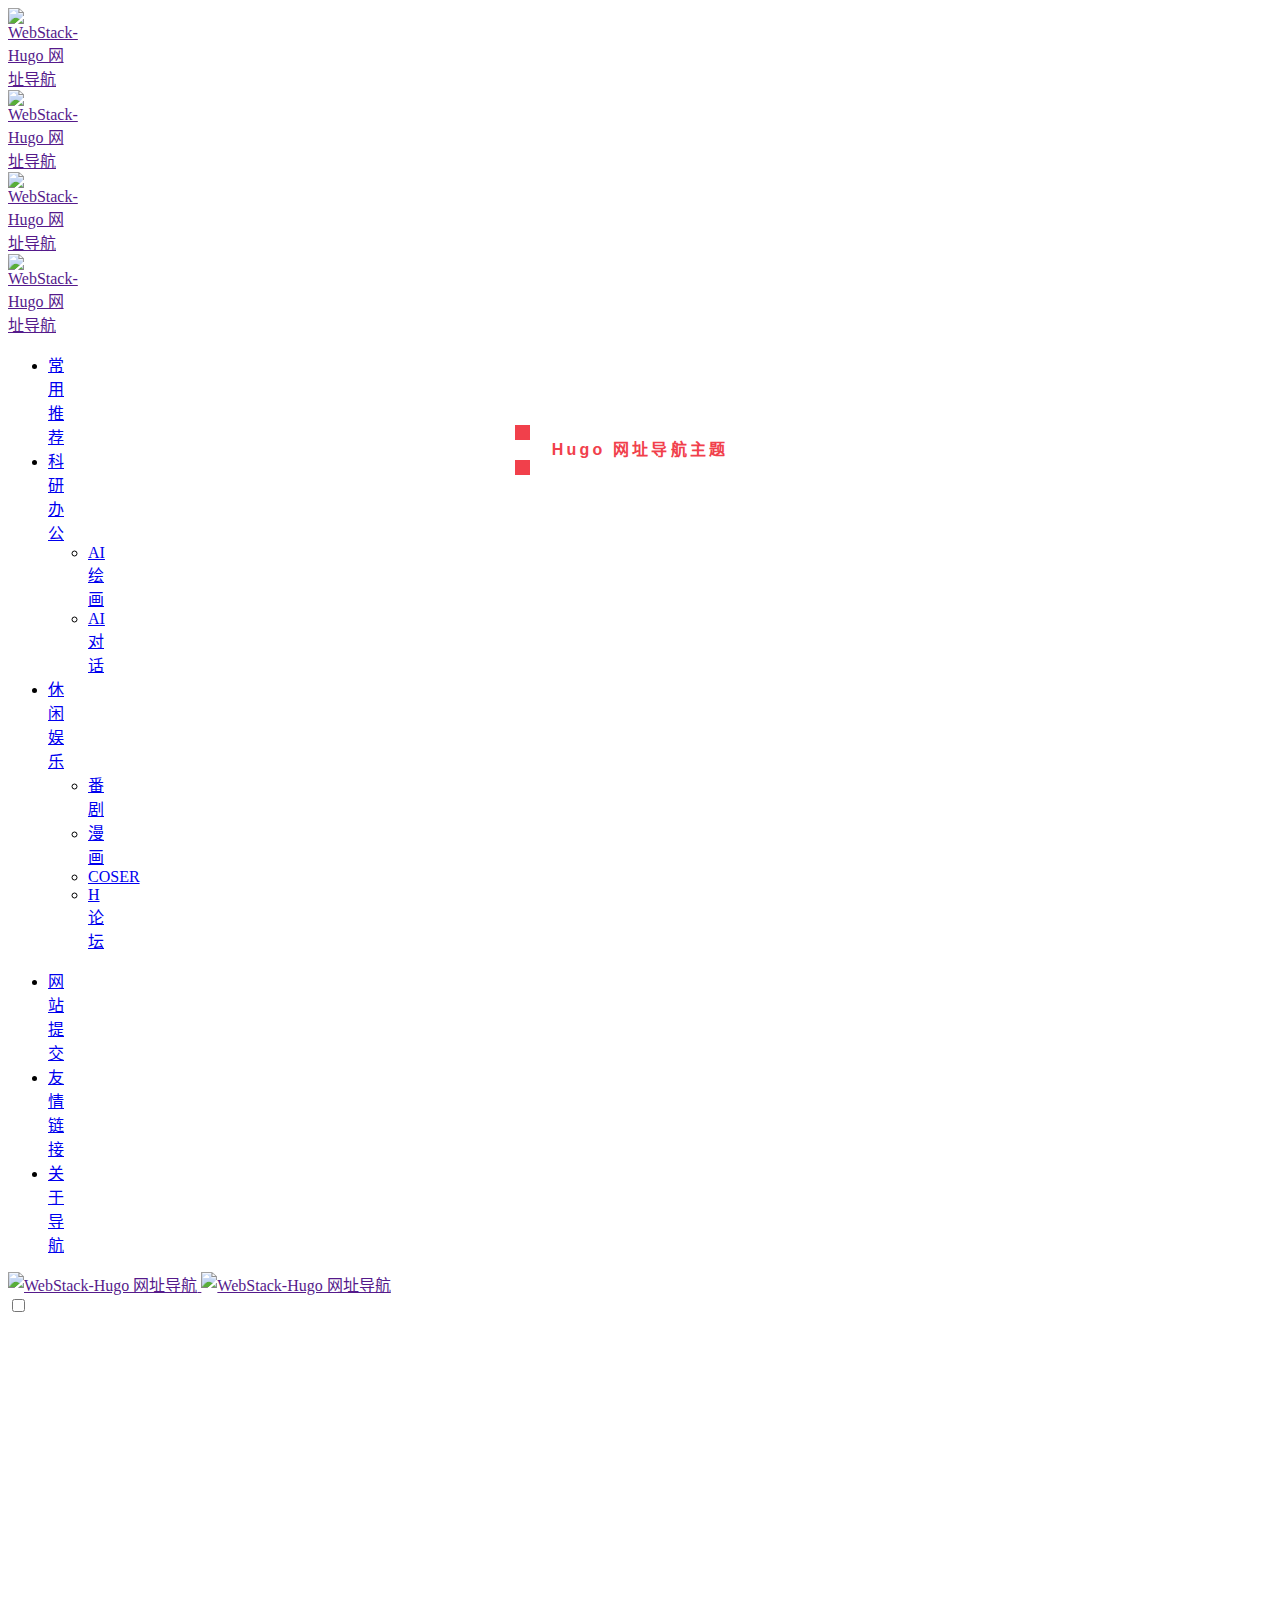
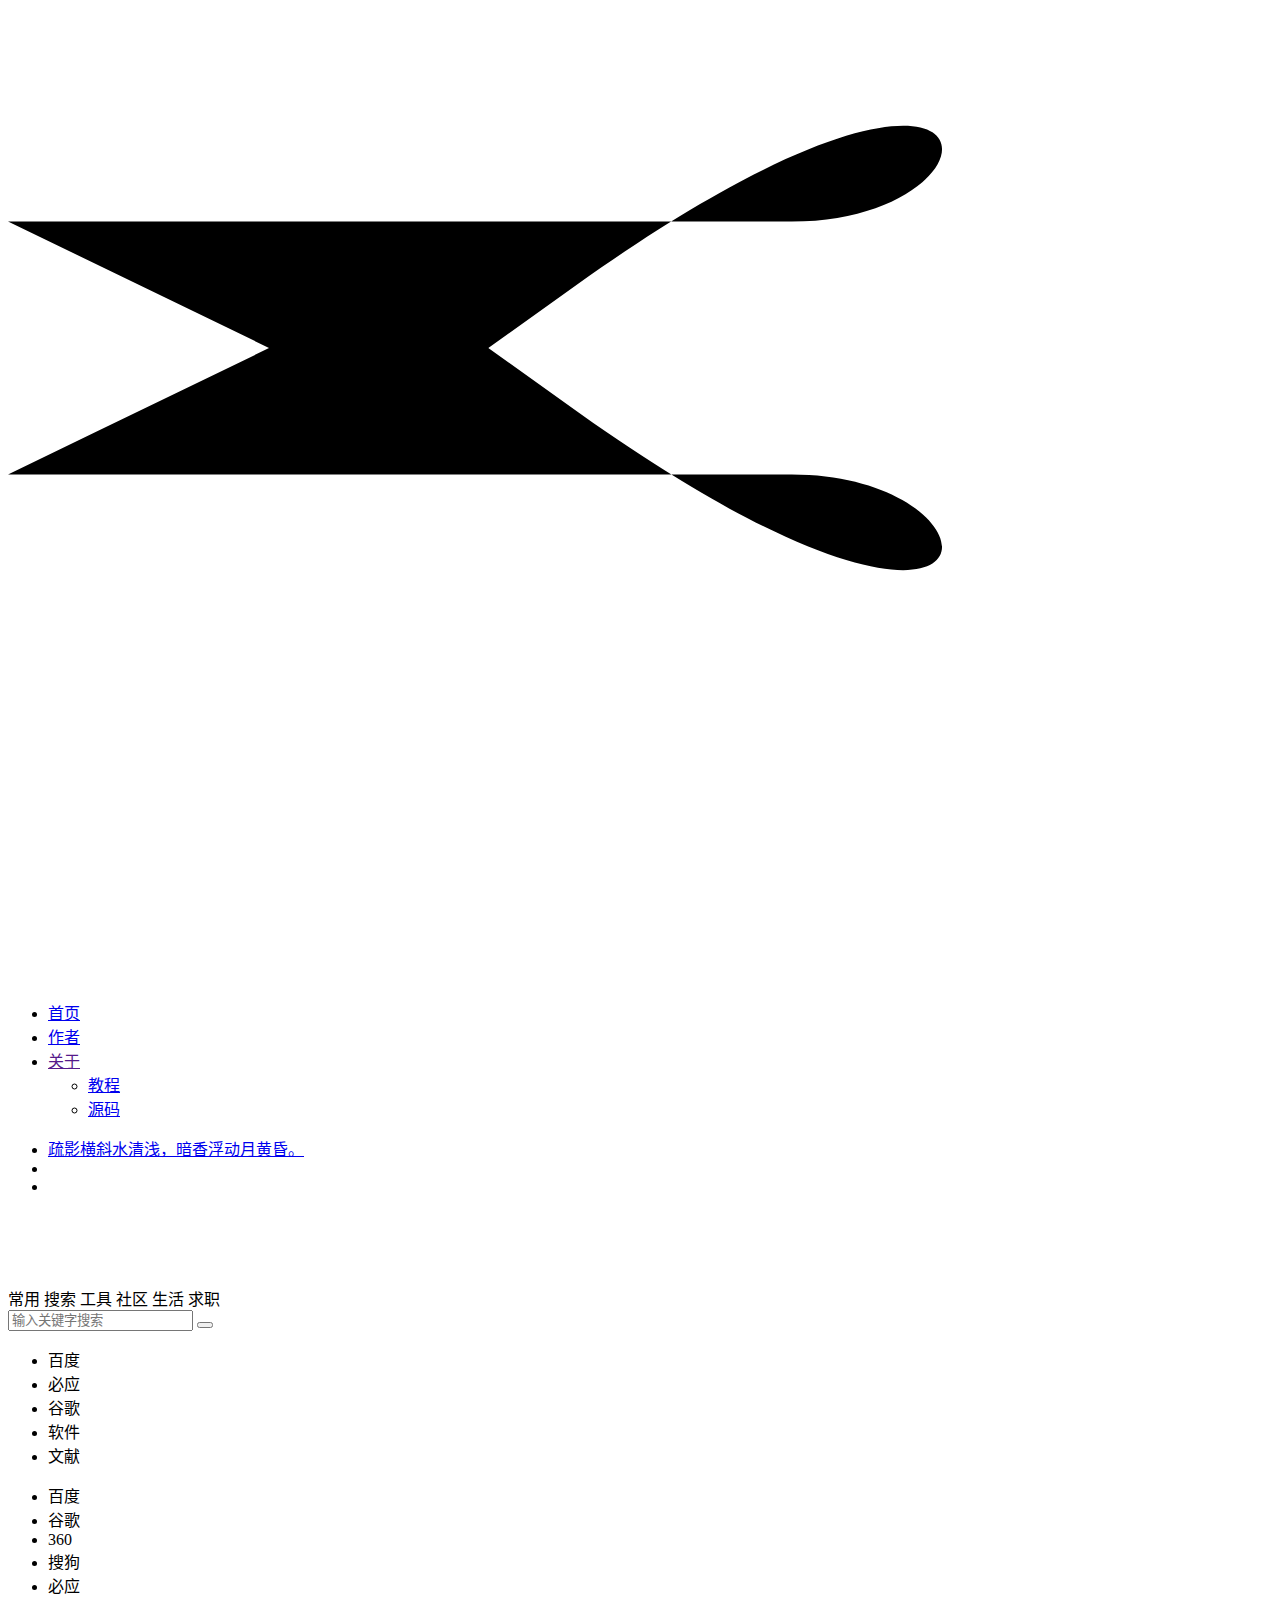
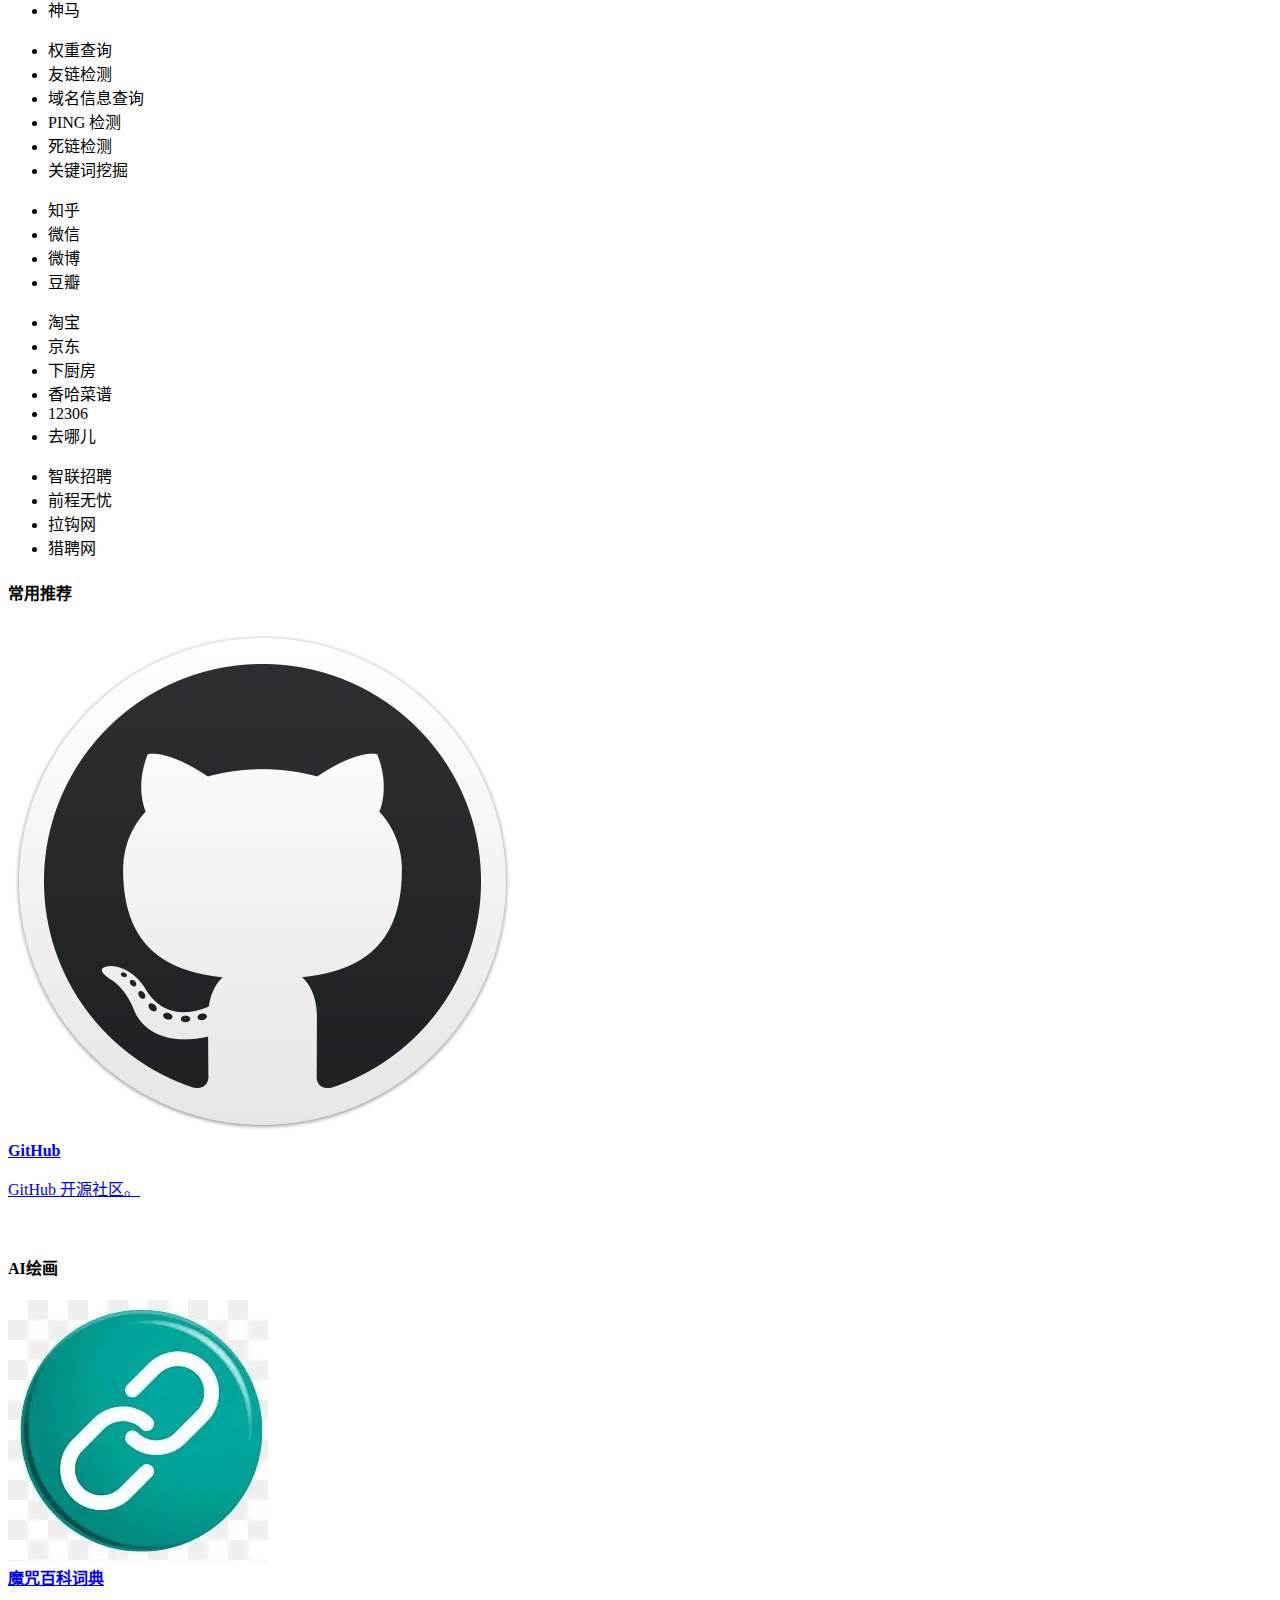
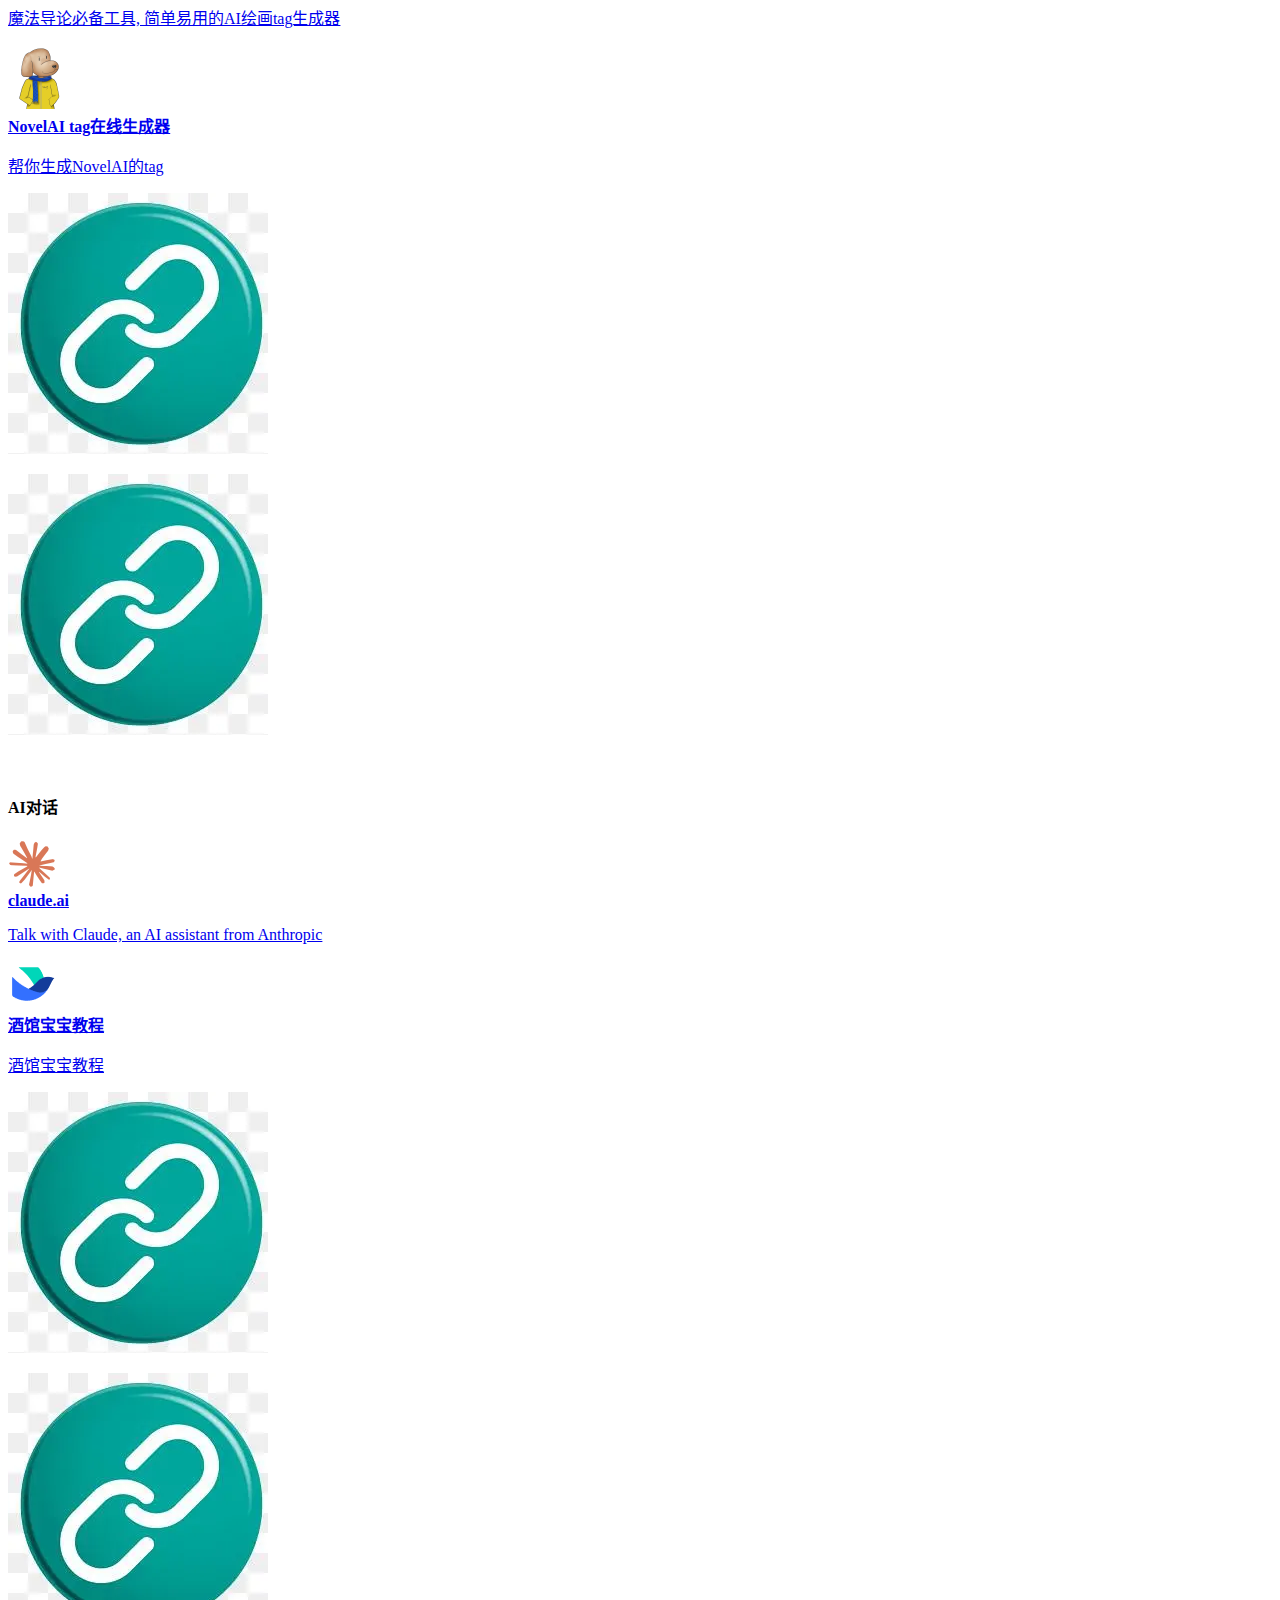
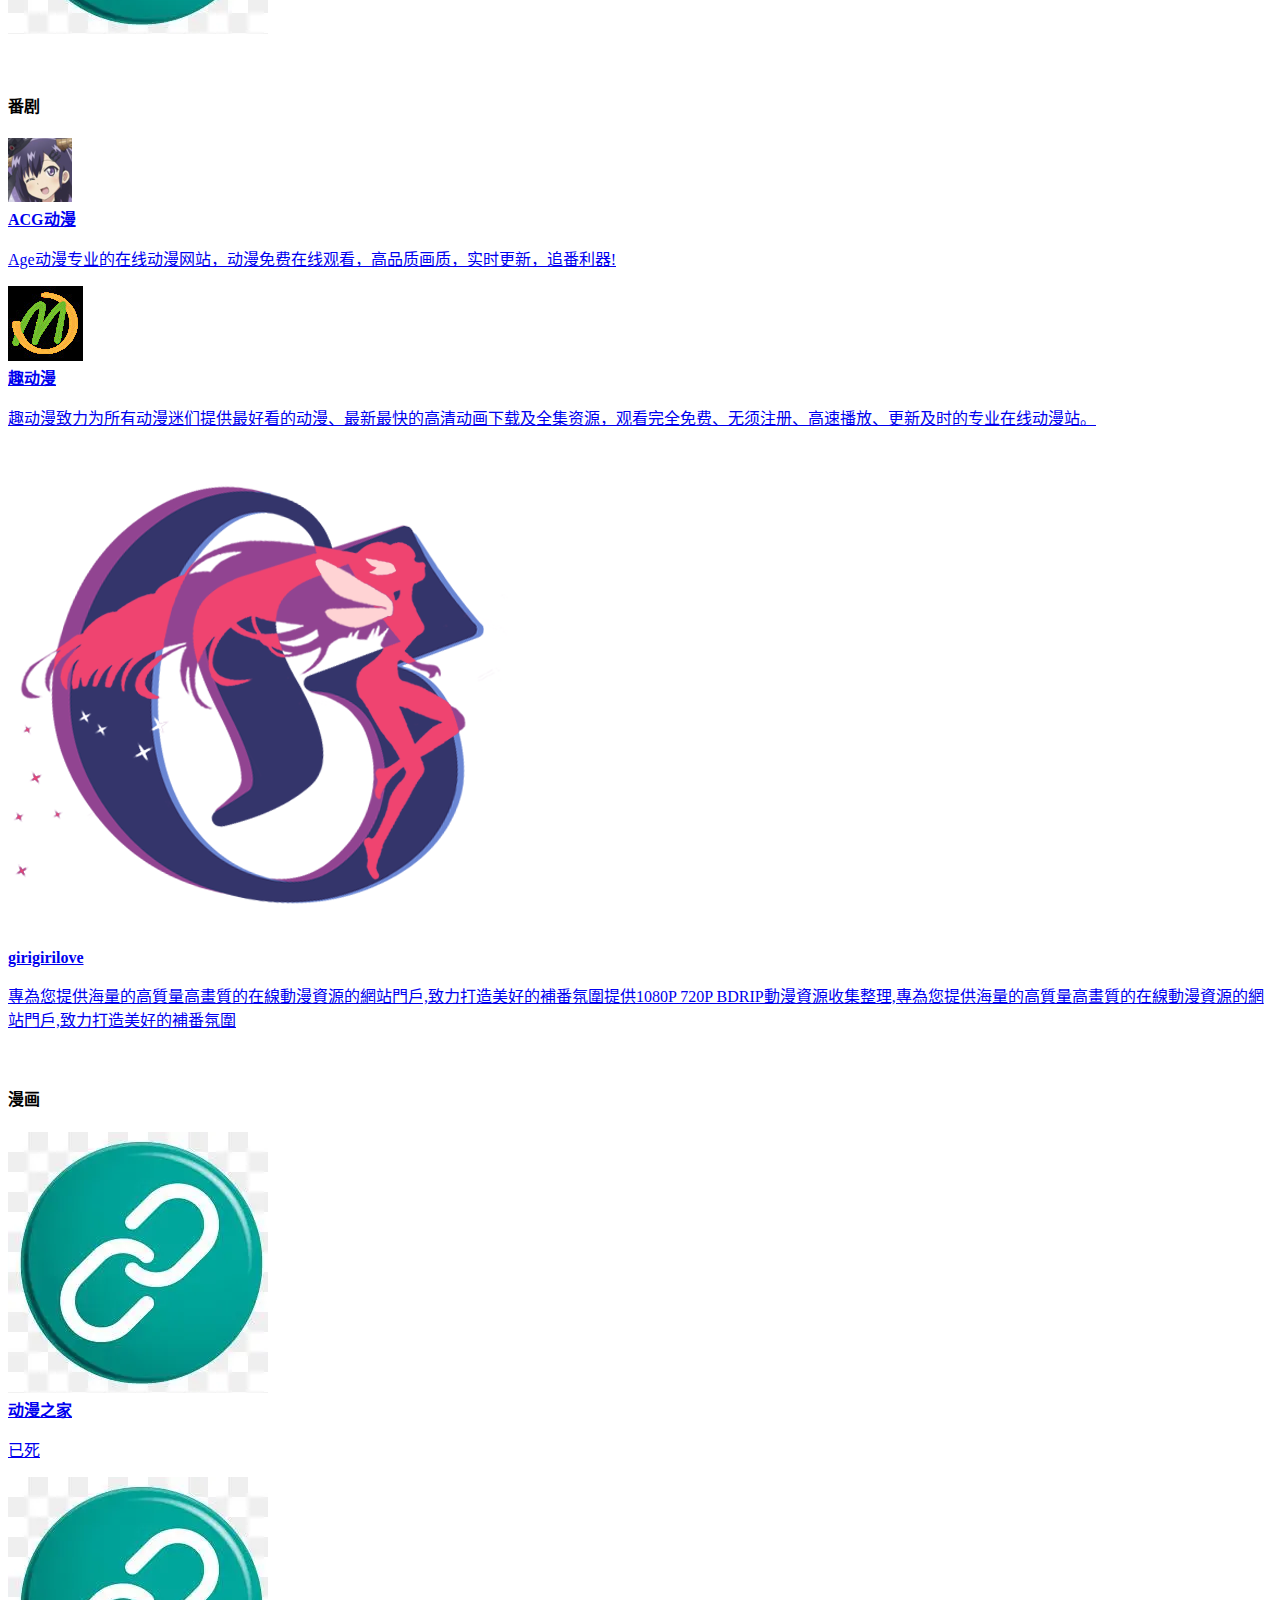
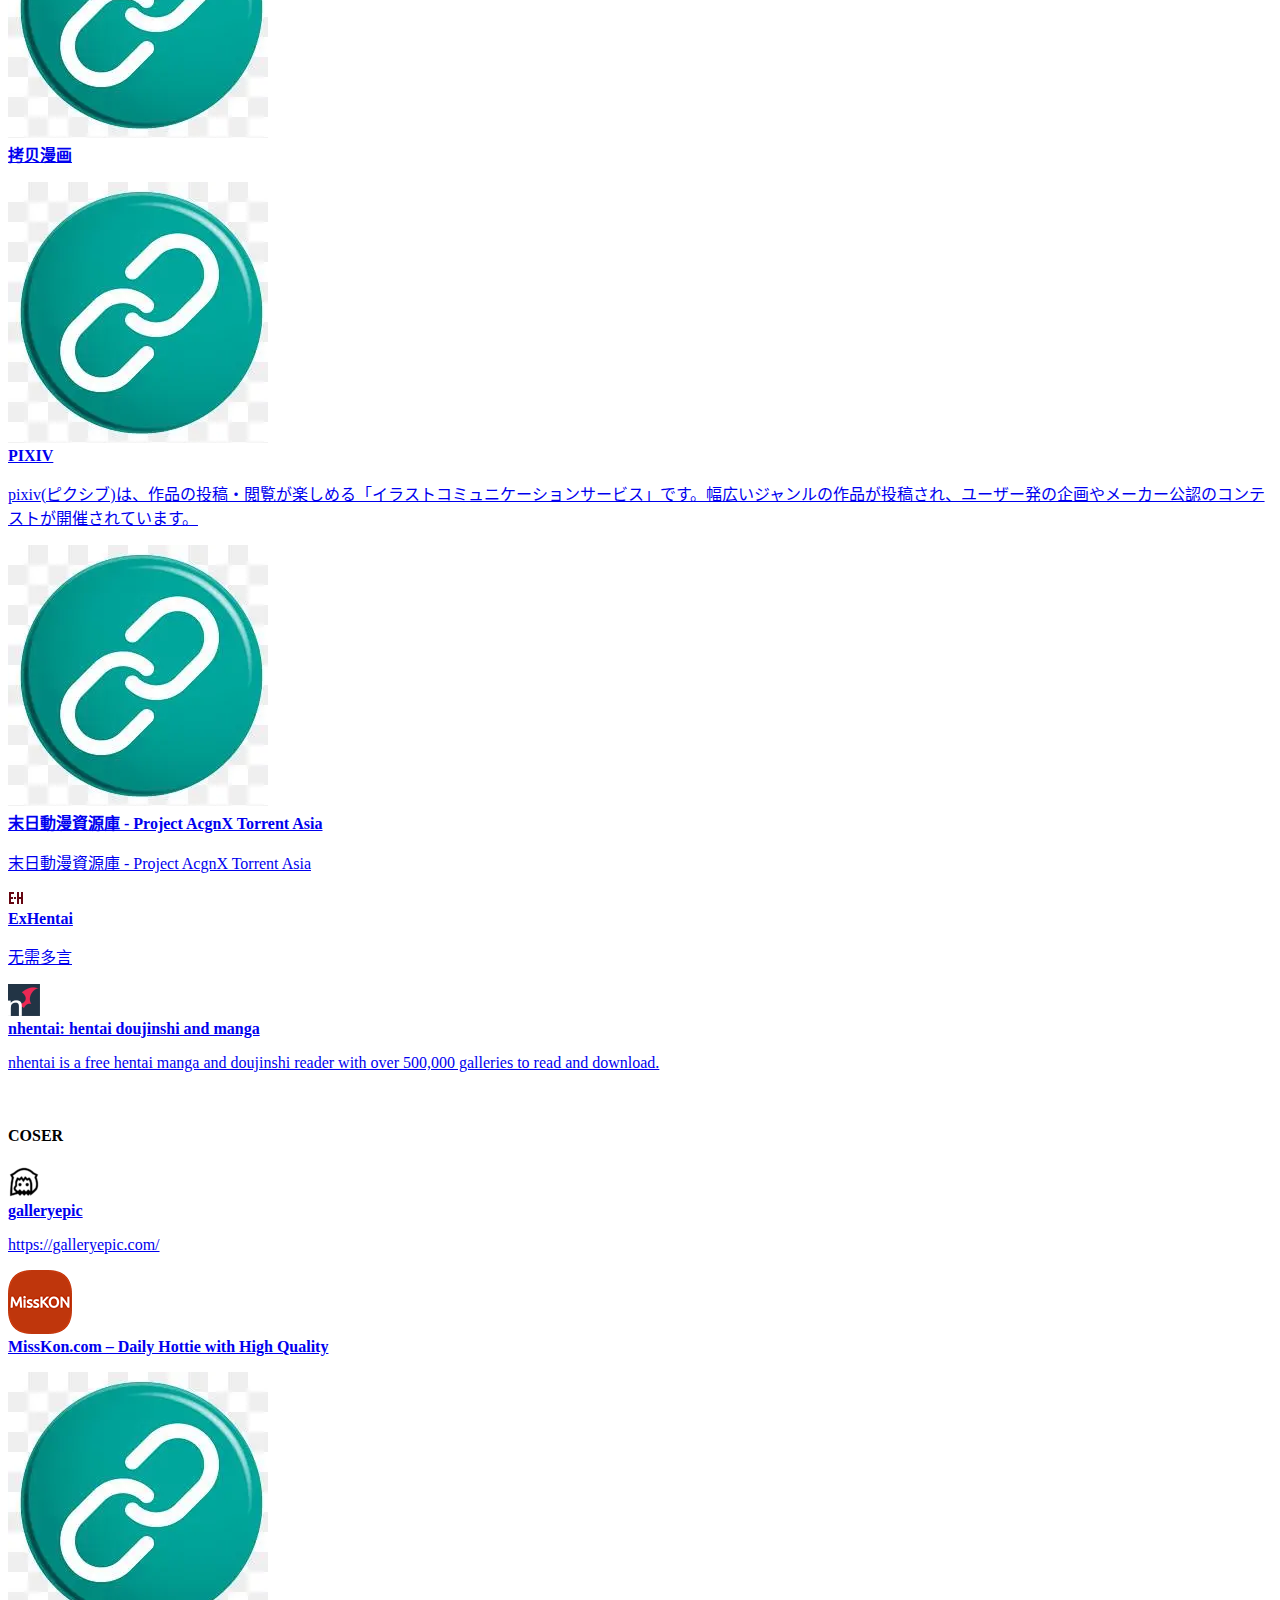
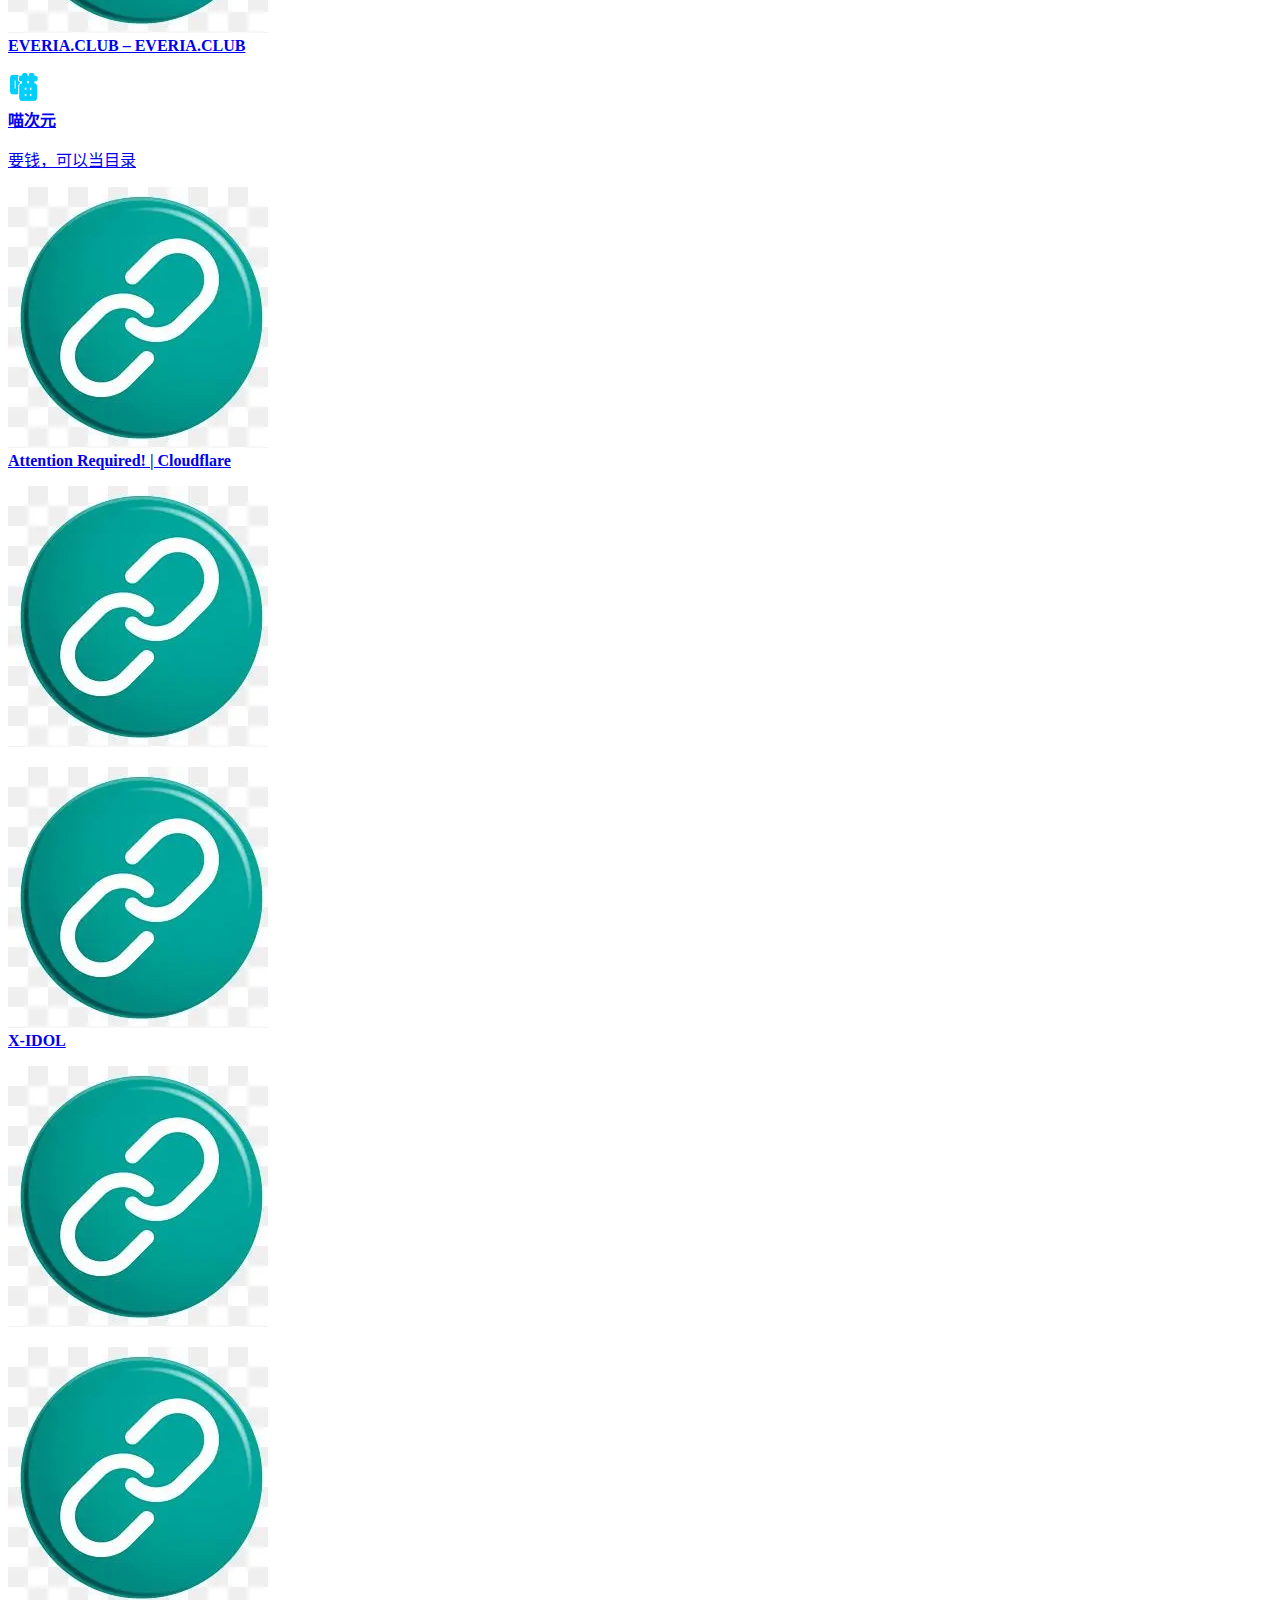
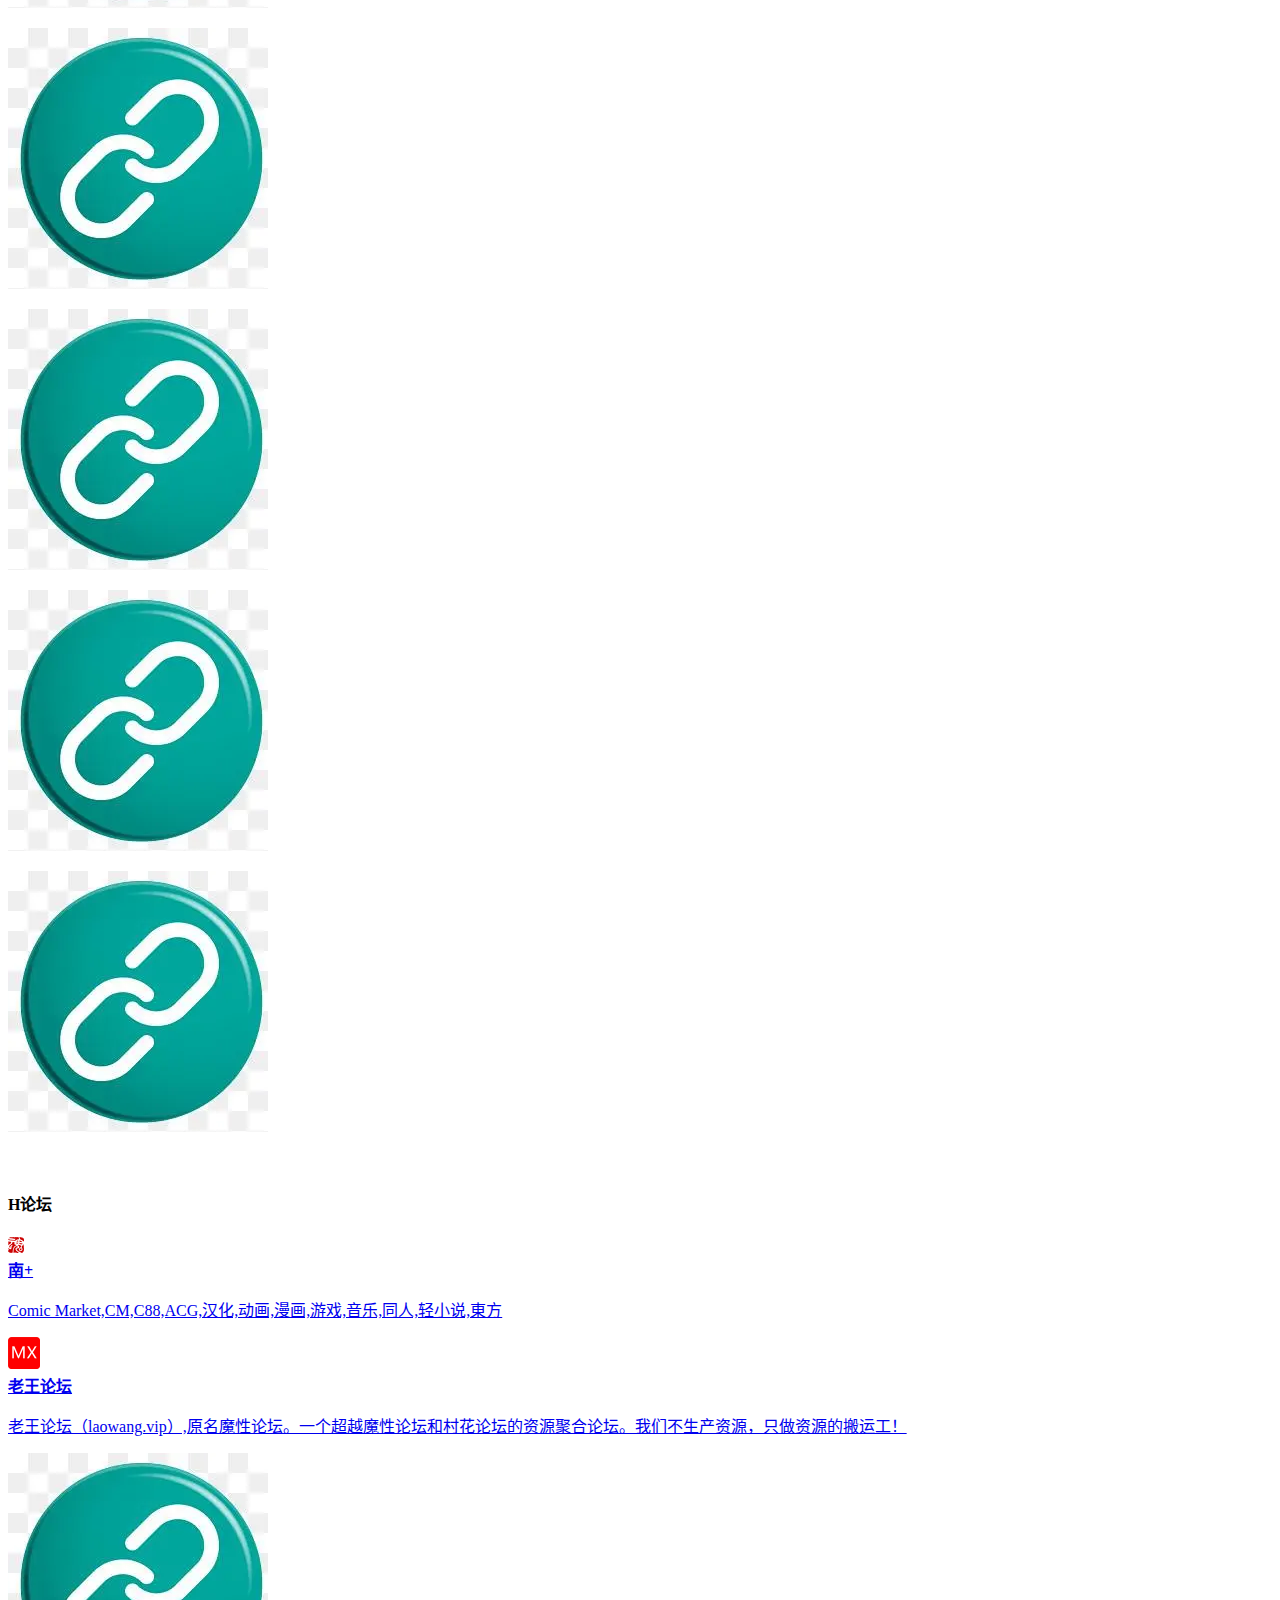
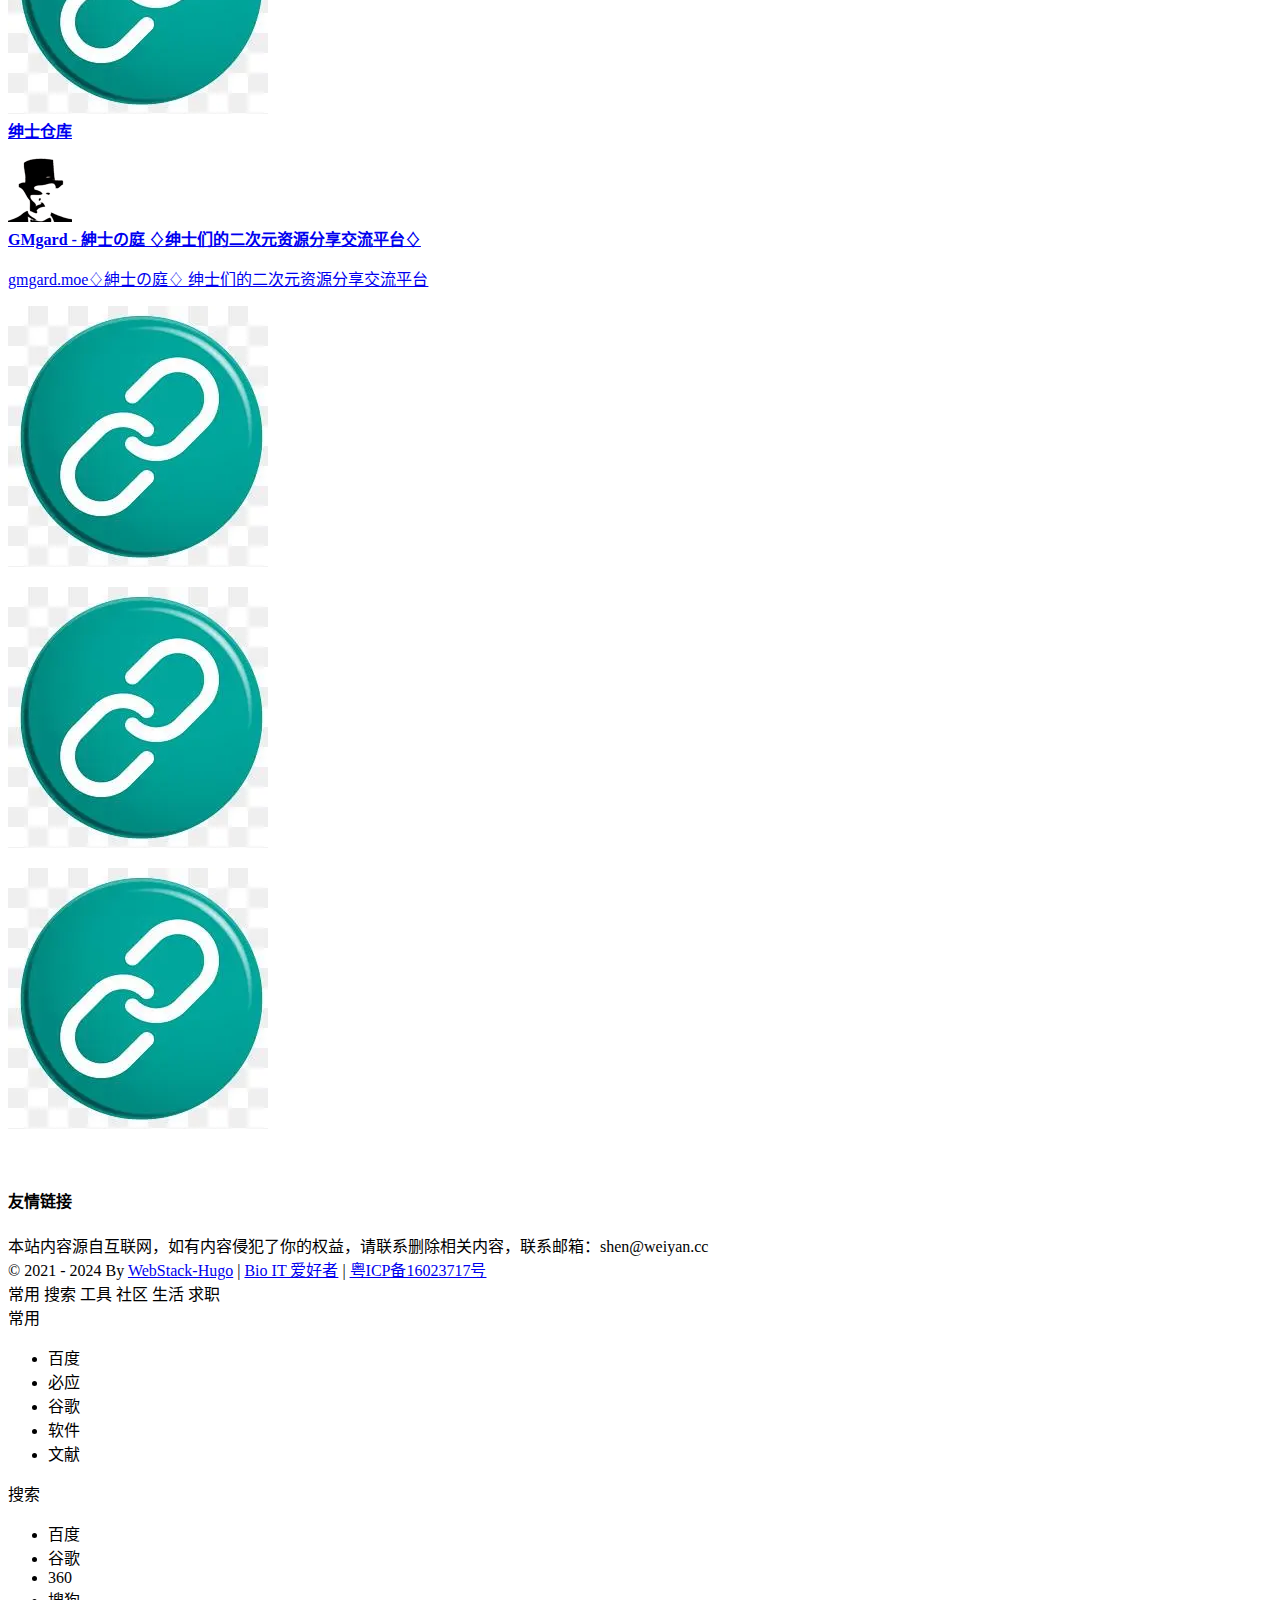
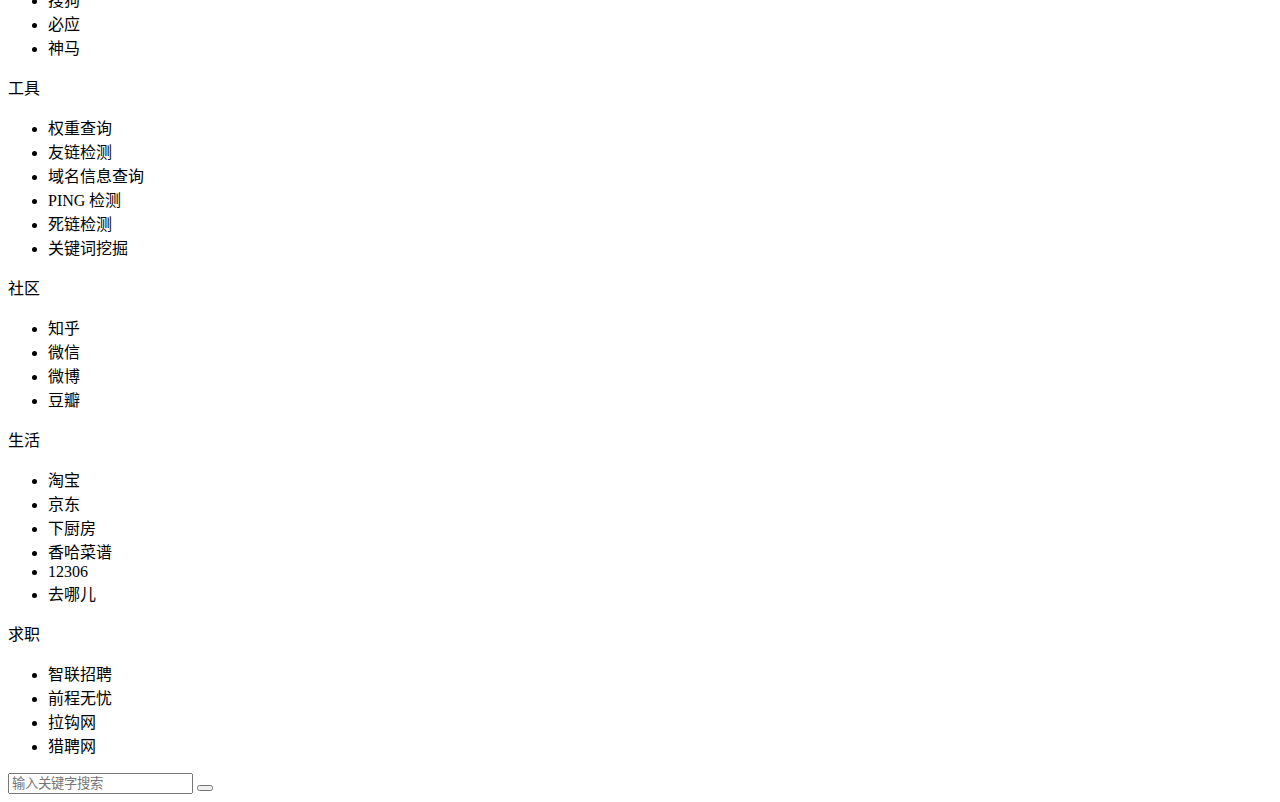
==== index.html @ 25b74075 "first" ====
<!DOCTYPE html>
<html lang="zh-CN">

<head>
	<meta name="generator" content="Hugo 0.89.4" />
    <meta charset="UTF-8" />
    <meta http-equiv="X-UA-Compatible" content="IE=edge, chrome=1" />
    <meta name="viewport"
        content="width=device-width, initial-scale=1.0, minimum-scale=1.0, maximum-scale=1.0, user-scalable=no" />
    <meta name="theme-color" content="#f9f9f9" />
    <title>WebStack-Hugo 网址导航</title>
    <link rel="shortcut icon" href="https://bioit.top/assets/images/bi-favicon.png" />
    <meta name="keywords" content="WebStack-Hugo 网址导航" />
    
    <meta name="baidu-site-verification" content="codeva-cCAOSG8MBO" />
    
    <link rel="stylesheet" id="block-library-css"
        href="https://bioit.top/assets/css/block-library.min-5.6.2.css" type="text/css" media="all" />
    <link rel="stylesheet" id="iconfont-css" href="https://bioit.top/assets/css/iconfont-3.03029.1.css"
        type="text/css" media="all" />
    <link rel="stylesheet" id="bootstrap-css" href="https://bioit.top/assets/css/bootstrap.min-4.3.1.css"
        type="text/css" media="all" />
    <link rel="stylesheet" id="fancybox-css" href="https://bioit.top/assets/css/fancybox.min-3.5.7.css"
        type="text/css" media="all" />
    <link rel="stylesheet" id="iowen-css" href="https://bioit.top/assets/css/style-3.03029.1.css"
        type="text/css" media="all" />
    <link rel="stylesheet" id="custom-css" href="https://bioit.top/assets/css/custom-style.css"
        type="text/css" media="all" />
    <link rel="stylesheet" id="fortawesome-css" href="https://bioit.top/assets/fontawesome-5.15.4/css/all.min.css" type="text/css" />
    <script type="text/javascript" src="https://bioit.top/assets/js/jquery.min-3.2.1.js" id="jquery-js"></script>
    <script type="text/javascript" src="https://bioit.top/assets/js/content-search.js"  id="content-search-js"></script>
    
    <script>
        
        var _hmt = _hmt || [];
            (function () {
                var hm = document.createElement("script");
                hm.src = "https://hm.baidu.com/hm.js?efccc04cb44fc49faddac5876180b369";
                var s = document.getElementsByTagName("script")[0];
                s.parentNode.insertBefore(hm, s);
            })();
        
    </script>
    
    
     
    
    
    
    
</head>



<body class="io-grey-mode">

    
    <div id="loading">
        <style>
            .loader {
                width: 250px;
                height: 50px;
                line-height: 50px;
                text-align: center;
                position: absolute;
                top: 50%;
                left: 50%;
                transform: translate(-50%, -50%);
                font-family: helvetica, arial, sans-serif;
                font-weight: 900;
                color: #f1404b;
                letter-spacing: 0.2em
            }

            .loader::before,
            .loader::after {
                content: "";
                display: block;
                width: 15px;
                height: 15px;
                background: #f1404b;
                position: absolute;
                animation: load .7s infinite alternate ease-in-out
            }

            .loader::before {
                top: 0
            }

            .loader::after {
                bottom: 0
            }

            @keyframes load {
                0% {
                    left: 0;
                    height: 30px;
                    width: 15px
                }

                50% {
                    height: 8px;
                    width: 40px
                }

                100% {
                    left: 235px;
                    height: 30px;
                    width: 15px
                }
            }
        </style>
        <div class="loader">Hugo 网址导航主题</div>
    </div>
    
    <div class="page-container">
	
        <div id="sidebar" class="sticky sidebar-nav fade mini-sidebar" style="width: 60px;">
	
            <div class="modal-dialog h-100 sidebar-nav-inner">
                <div class="sidebar-logo border-bottom border-color">
                    
                    <div class="logo overflow-hidden">
                        <a href="" class="logo-expanded">
                            <img src="https://bioit.top/assets/images/bi-expand-dark.png" height="40" class="logo-light"
                                alt="WebStack-Hugo 网址导航">
                            <img src="https://bioit.top/assets/images/bi-expand-light.png" height="40" class="logo-dark d-none"
                                alt="WebStack-Hugo 网址导航">
                        </a>
                        <a href="" class="logo-collapsed">
                            <img src="https://bioit.top/assets/images/bi.png" height="40" class="logo-light"
                                alt="WebStack-Hugo 网址导航">
                            <img src="https://bioit.top/assets/images/bi.png" height="40" class="logo-dark d-none"
                                alt="WebStack-Hugo 网址导航">
                        </a>
                    </div>
                    
                </div>
                <div class="sidebar-menu flex-fill">
                    <div class="sidebar-scroll">
                        <div class="sidebar-menu-inner">
                            <ul>
                                
                                    
                                    <li class="sidebar-item">
                                        <a href="#366a7288b80ec8882b88467447296837" class="smooth">
                                            <i class="far fa-star fa-lg icon-fw icon-lg mr-2"></i>
                                            <span>常用推荐</span>
                                        </a>
                                    </li>
                                    
                                
                                    
                                    <li class="sidebar-item">
                                        <a href="#ddcd9b9d106dcb0f3f5690c76ec7bece" class="smooth change-href" data-change="#ddcd9b9d106dcb0f3f5690c76ec7bece">    
                                            <i class="fas fa-flask fa-lg icon-fw icon-lg mr-2"></i>
                                            <span>科研办公</span>
                                            <i class="iconfont icon-arrow-r-m sidebar-more text-sm"></i>
                                        </a>
                                        <ul>
                                            
                                            <li><a href="#ddcd9b9d106dcb0f3f5690c76ec7bece" class="smooth"><span>AI绘画</span></a></li>
                                            
                                            <li><a href="#e77319d4dba066fc862df817a401a03a" class="smooth"><span>AI对话</span></a></li>
                                            
                                        </ul>
                                    </li> 
                                    
                                
                                    
                                    <li class="sidebar-item">
                                        <a href="#f0d6ede97f64ce37ef07b6bc20eaeab2" class="smooth change-href" data-change="#f0d6ede97f64ce37ef07b6bc20eaeab2">    
                                            <i class="fas fa-flask fa-lg icon-fw icon-lg mr-2"></i>
                                            <span>休闲娱乐</span>
                                            <i class="iconfont icon-arrow-r-m sidebar-more text-sm"></i>
                                        </a>
                                        <ul>
                                            
                                            <li><a href="#f0d6ede97f64ce37ef07b6bc20eaeab2" class="smooth"><span>番剧</span></a></li>
                                            
                                            <li><a href="#fe148076937daf13b422c30e6d4329ca" class="smooth"><span>漫画</span></a></li>
                                            
                                            <li><a href="#c1e51707d50909e0b16aca672c0b53a2" class="smooth"><span>COSER</span></a></li>
                                            
                                            <li><a href="#949ab4f283b7bfcc8b3dc52b49611189" class="smooth"><span>H论坛</span></a></li>
                                            
                                        </ul>
                                    </li> 
                                    
                                
                            </ul>           
                        </div>
                    </div>
                </div>
                <div class="border-top py-2 border-color">
                    <div class="flex-bottom">
                        <ul>
                            <li id="menu-item-237"
                                class="menu-item menu-item-type-post_type menu-item-object-page menu-item-237 sidebar-item">
                                <a href="https://www.yuque.com/forms/share/1a1fee15-f7a9-4ee6-9dd4-b0ba9fef1871" target="_blank">
                                    <i class="fas fa-file-upload icon-fw icon-lg mr-2"></i>
                                    <span>网站提交</span></a>
                            </li>

			    <li id="menu-item-212"
                                 class="menu-item menu-item-type-custom menu-item-object-custom menu-item-212 sidebar-item">
                                 <a href="#friendlink" class="smooth">
                                     <i class="fab fa-staylinked icon-fw icon-lg mr-2"></i>
                                     <span>友情链接</span>
                                 </a>
                            </li>

                            <li id="menu-item-213"
                                class="menu-item menu-item-type-custom menu-item-object-custom menu-item-213 sidebar-item">
                                <a target="_blank" rel="noopener" href="https://github.com/shenweiyan/Knowledge-Garden/discussions/10">
                                    <i class="fa fa-info-circle icon-fw icon-lg mr-2"></i>
                                    <span>关于导航</span></a>
                            </li>
                        </ul>
                    </div>
                </div>
            </div>
        </div>


<div class="main-content flex-fill grid-bg">
    <div class="big-header-banner">
        <div id="header" class="page-header sticky">
            <div class="navbar navbar-expand-md">
                <div class="container-fluid p-0">

                    <a href="" class="navbar-brand d-md-none" title="WebStack-Hugo 网址导航">
                        <img src="https://bioit.top/assets/images/bi.png" class="logo-light"
                            alt="WebStack-Hugo 网址导航">
                        <img src="https://bioit.top/assets/images/bi.png" class="logo-dark d-none"
                            alt="WebStack-Hugo 网址导航">
                    </a>

                    <div class="collapse navbar-collapse order-2 order-md-1">
                        <div class="header-mini-btn">
                            <label>
                                <input id="mini-button" type="checkbox">
                                <svg viewbox="0 0 100 100" xmlns="http://www.w3.org/2000/svg">
                                    <path class="line--1" d="M0 40h62c18 0 18-20-17 5L31 55"></path>
                                    <path class="line--2" d="M0 50h80"></path>
                                    <path class="line--3" d="M0 60h62c18 0 18 20-17-5L31 45"></path>
                                </svg>
                            </label>

                        </div>

                        <ul class="navbar-nav site-menu" style="margin-right: 16px;">
                        
			<li >
				<a href="./">
                                    <i class="fa fa-home fa-lg mr-2"></i>
                                    <span>首页</span>
                                </a>
				<ul class="sub-menu">
				
				</ul>
			    </li>
			
			<li >
				<a href="https://weiyan.cc/">
                                    <i class="fa fa-book fa-lg mr-2"></i>
                                    <span>作者</span>
                                </a>
				<ul class="sub-menu">
				
				</ul>
			    </li>
			
			<li class="menu-item-has-children">
				<a href="">
                                    <i class="fa fa-cog fa-lg mr-2"></i>
                                    <span>关于</span>
                                </a>
				<ul class="sub-menu">
				
				    <li><a href="https://github.com/shenweiyan/Knowledge-Garden/discussions/10">教程</a></li>
				
				    <li><a href="https://github.com/shenweiyan/WebStack-Hugo">源码</a></li>
				
				</ul>
			    </li>
			
			</ul>

                        
                        <div class="rounded-circle weather">
                            <div id="he-plugin-simple" style="display: contents;"></div>
                            <script>WIDGET = {
                                    CONFIG: {
                                        "modules": "01234",
                                        "background": 5,
                                        "tmpColor": "E4C600",
                                        "tmpSize": 14,
                                        "cityColor": "E4C600",
                                        "citySize": 14,
                                        "aqiColor": "#E4C600",
                                        "aqiSize": 14,
                                        "weatherIconSize": 24,
                                        "alertIconSize": 18,
                                        "padding": "10px 10px 10px 10px",
                                        "shadow": "1",
                                        "language": "auto",
                                        "borderRadius": 5,
                                        "fixed": "false",
                                        "vertical": "middle",
                                        "horizontal": "left",
                                        "key": "085791e805a24491b43b06cf58ab31e7"
                                    }
                                }
                            </script>
                            <script src="https://widget.qweather.net/simple/static/js/he-simple-common.js?v=2.0"></script>
                        </div>
                        
                    </div>

                    <ul class="nav navbar-menu text-xs order-1 order-md-2">
                        
                        
                        <li class="nav-item mr-3 mr-lg-0 d-none d-lg-block">
                            <script>
                                fetch('https://v1.hitokoto.cn')
                                    .then(response => response.json())
                                    .then(data => {
                                    const hitokoto = document.getElementById('hitokoto_text')
                                    hitokoto.href = 'https://hitokoto.cn/?uuid=' + data.uuid
                                    hitokoto.innerText = data.hitokoto
                                    })
                                    .catch(console.error)
                            </script>                           
                            <div id="hitokoto"><a href="#" target="_blank" id="hitokoto_text">疏影横斜水清浅，暗香浮动月黄昏。</a></div>
                        </li>
                        
                        
                        <li class="nav-search ml-3 ml-md-4">
                            <a href="javascript:" data-toggle="modal" data-target="#search-modal"><i
                                    class="iconfont icon-search icon-2x"></i></a>
                        </li>
                        <li class="nav-item d-md-none mobile-menu ml-3 ml-md-4">
                            <a href="javascript:" id="sidebar-switch" data-toggle="modal"
                                data-target="#sidebar"><i class="iconfont icon-classification icon-2x"></i></a>
                        </li>
                    </ul>
                </div>
            </div>
        </div>
        <div class="placeholder" style="height:74px"></div>
    </div>


<div class="header-big  post-top css-color mb-4" id="search-bg" style="">
    <div class="s-search">
        <div id="search" class="s-search mx-auto">
            <div id="search-list-menu" class="hide-type-list">
                <div class="s-type text-center">
                    <div class="s-type-list big">
                        <div class="anchor" style="position: absolute; left: 50%; opacity: 0;"></div>
                        <label for="type-baidu"   data-id="group-a"><span>常用</span></label>
                        <label for="type-baidu1"  data-id="group-b"><span>搜索</span></label>
                        <label for="type-whois"   data-id="group-c"><span>工具</span></label>
                        <label for="type-zhihu"   data-id="group-d"><span>社区</span></label>
                        <label for="type-taobao1" data-id="group-e"><span>生活</span></label>
                        <label for="type-zhaopin" data-id="group-f"><span>求职</span></label>
                    </div>
                </div>
            </div>

            <form action="https://www.baidu.com?s=" method="get" target="_blank" class="super-search-fm">
                <input type="text" id="search-text" class="form-control smart-tips search-key" 
                    zhannei="" placeholder="输入关键字搜索" style="outline:0" autocomplete="off">
                <button class="submit" type="submit"><i class="iconfont icon-search"></i></button>
            </form>

            <div id="search-list" class="hide-type-list">
                <div class="search-group group-a">
                    <ul class="search-type">
		        <li><input hidden="" type="radio" name="type" checked="checked"
                                id="type-baidu"
                                value="https://www.baidu.com/s?wd=" 
                                data-placeholder="百度一下，你就知道">
                            <label for="type-baidu"><span class="text-muted">百度</span></label>
                        </li>
                        <li><input hidden="" type="radio" name="type" 
                                id="type-bing"
                                value="https://cn.bing.com/search?q=" 
                                data-placeholder="微软 Bing 搜索">
			    <label for="type-bing"><span class="text-muted">必应</span></label>
                        </li>
                        <li><input hidden="" type="radio" name="type" 
                                id="type-google"
                                value="https://www.google.com/search?q=" 
                                data-placeholder="谷歌搜索">
			    <label for="type-google"><span class="text-muted">谷歌</span></label>
                        </li>
                        <li><input hidden="" type="radio" name="type" 
                                id="type-anaconda" 
			        value="https://anaconda.org/search?q=" data-placeholder="Anaconda 软件搜索">
			    <label for="type-anaconda"><span class="text-muted">软件</span></label>
                        </li>
                        <li><input hidden="" type="radio" name="type" 
                                id="type-pubmed"
                                value="https://pubmed.ncbi.nlm.nih.gov/?term=" 
                                data-placeholder="PubMed 搜索/文章标题/关键字">
			    <label for="type-pubmed"><span class="text-muted">文献</span></label>
                        </li>
                    </ul>
                </div>
                <div class="search-group group-b">
                    <ul class="search-type">
                        <li><input hidden="" type="radio" name="type" 
                                id="type-baidu1"
                                value="https://www.baidu.com/s?wd=" 
                                data-placeholder="百度一下，你就知道">
                            <label for="type-baidu1"><span class="text-muted">百度</span></label>
                        </li>
                        <li><input hidden="" type="radio" name="type" 
                                id="type-google1"
                                value="https://www.google.com/search?q=" 
                                data-placeholder="谷歌搜索">
                            <label for="type-google1"><span class="text-muted">谷歌</span></label>
                        </li>
                        <li><input hidden="" type="radio" name="type" 
                                id="type-360"
                                value="https://www.so.com/s?q=" 
                                data-placeholder="360 好搜">
                            <label for="type-360"><span class="text-muted">360</span></label>
                        </li>
                        <li><input hidden="" type="radio" name="type" 
                                id="type-sogo"
                                value="https://www.sogou.com/web?query=" 
                                data-placeholder="搜狗搜索"> 
                            <label for="type-sogo"><span class="text-muted">搜狗</span></label>
                        </li>
                        <li><input hidden="" type="radio" name="type" 
                                id="type-bing1"
                                value="https://cn.bing.com/search?q=" 
                                data-placeholder="微软 Bing 搜索">
                            <label for="type-bing1"><span class="text-muted">必应</span></label>
                        </li>
                        <li><input hidden="" type="radio" name="type" 
                                id="type-sm"
                                value="https://yz.m.sm.cn/s?q=" 
                                data-placeholder="UC 移动端搜索">
                            <label for="type-sm"><span class="text-muted">神马</span></label>
                        </li>
                    </ul>
                </div>
                <div class="search-group group-c">
                    <ul class="search-type">
                        <li><input hidden="" type="radio" name="type" 
                                id="type-br"
                                value="https://rank.chinaz.com/all/"
                                data-placeholder="请输入网址(不带 https://)">
                            <label for="type-br"><span class="text-muted">权重查询</span></label>
                        </li>
                        <li><input hidden="" type="radio" name="type" 
                                id="type-links"
                                value="https://link.chinaz.com/" 
                                data-placeholder="请输入网址(不带 https://)">
                            <label for="type-links"><span class="text-muted">友链检测</span></label>
                        </li>
                        <li><input hidden="" type="radio" name="type" 
                                id="type-whois"
                                value="https://who.is/whois/" 
                                data-placeholder="请输入网址(不带 https://)">
                            <label for="type-whois"><span class="text-muted">域名信息查询</span></label>
                        </li>
                        <li><input hidden="" type="radio" name="type" 
                                id="type-ping"
                                value="https://ping.chinaz.com/"
                                data-placeholder="请输入网址(不带 https://)">
                            <label for="type-ping"><span class="text-muted">PING 检测</span></label>
                        </li>
                        <li><input hidden="" type="radio" name="type" 
                                id="type-404"
                                value="https://tool.chinaz.com/Links/?DAddress="
                                data-placeholder="请输入网址(不带https://)">
                             <label for="type-404"><span class="text-muted">死链检测</span></label>
                        </li>
                        <li><input hidden="" type="radio" name="type" 
                                id="type-ciku"
                                value="https://www.ciku5.com/s?wd=" 
                                data-placeholder="请输入关键词">
                            <label for="type-ciku"><span class="text-muted">关键词挖掘</span></label>
                        </li>
                    </ul>
                </div>
                <div class="search-group group-d">
                    <ul class="search-type">
                        <li><input hidden="" type="radio" name="type" 
                                id="type-zhihu" 
                                value="https://www.zhihu.com/search?type=content&q=" 
                                data-placeholder="知乎">
                            <label for="type-zhihu"><span class="text-muted">知乎</span></label>
                        </li>
                        <li><input hidden="" type="radio" name="type" 
                                id="type-wechat" 
                                value ="https://weixin.sogou.com/weixin?type=2&query=" 
                                data-placeholder="微信">
                            <label for="type-wechat"><span class="text-muted">微信</span></label>
                        </li>
                        <li><input hidden="" type="radio" name="type" 
                                 id="type-weibo" 
                                 value="https://s.weibo.com/weibo/" 
                                 data-placeholder="微博">
                            <label for="type-weibo"><span class="text-muted">微博</span></label>
                        </li>
                        <li><input hidden="" type="radio" name="type" 
                                 id="type-douban" 
                                 value="https://www.douban.com/search?q=" 
                                 data-placeholder="豆瓣">
                            <label for="type-douban"><span class="text-muted">豆瓣</span></label>
                        </li>
                    </ul>
                </div>
                <div class="search-group group-e">
                    <ul class="search-type">
                        <li><input hidden="" type="radio" name="type" 
                                id="type-taobao1" 
                                value="https://s.taobao.com/search?q=" 
                                data-placeholder="淘宝">
                            <label for="type-taobao1"><span class="text-muted">淘宝</span></label>
                        </li>
                        <li><input hidden="" type="radio" name="type" 
                                id="type-jd" 
                                value="https://search.jd.com/Search?keyword=" 
                                data-placeholder="京东">
                            <label for="type-jd"><span class="text-muted">京东</span></label> 
                        </li>
                        <li><input hidden="" type="radio" name="type" 
                                id="type-xiachufang" 
                                value="https://www.xiachufang.com/search/?keyword=" 
                                data-placeholder="下厨房">
                            <label for="type-xiachufang"><span class="text-muted">下厨房</span></label>
                        </li>
                        <li><input hidden="" type="radio" name="type" 
                                id="type-xiangha" 
                                value="https://www.xiangha.com/so/?q=caipu&s=" 
                                data-placeholder="香哈菜谱">
                            <label for="type-xiangha"><span class="text-muted">香哈菜谱</span></label>
                        </li>
                        <li><input hidden="" type="radio" name="type" 
                                id="type-12306" 
                                value="https://www.12306.cn/?" 
                                data-placeholder="12306">
                            <label for="type-12306"><span class="text-muted">12306</span></label>
                        </li>
                        <li><input hidden="" type="radio" name="type" 
                                id="type-qunar" 
                                value="https://www.qunar.com/?" 
                                data-placeholder="去哪儿">
                            <label for="type-qunar"><span class="text-muted">去哪儿</span></label>
                        </li>
                    </ul>
                </div>
                <div class="search-group group-f">
                    <ul class="search-type">
                        <li><input hidden="" type="radio" name="type" 
                                id="type-zhaopin" 
                                value="https://sou.zhaopin.com/jobs/searchresult.ashx?kw=" 
                                data-placeholder="智联招聘">
                            <label for="zhaopin"><span class="text-muted">智联招聘</span></label>
                        </li>
                        <li><input hidden="" type="radio" name="type" 
                                id="type-51job" 
                                value="https://search.51job.com/?" 
                                data-placeholder="前程无忧">
                            <label for="type-51job"><span class="text-muted">前程无忧</span></label>
                        </li>
                        <li><input hidden="" type="radio" name="type" 
                                id="type-lagou" 
                                value="https://www.lagou.com/jobs/list_" 
                                data-placeholder="拉钩网">
                            <label for="type-lagou"><span class="text-muted">拉钩网</span></label>
                        </li>
                        <li><input hidden="" type="radio" name="type" 
                                id="type-liepin" 
                                value="https://www.liepin.com/zhaopin/?key=" 
                                data-placeholder="猎聘网">
                            <label for="type-liepin"><span class="text-muted">猎聘网</span></label>
                        </li>
                    </ul>
                </div>
            </div>
            <div class="card search-smart-tips search-hot-text">
                <ul id="word" style="display: none"></ul>
            </div>
        </div>
    </div>
    
</div>


<div id="content" class="content-site customize-site">
    
        
	    
            
            <div class="d-flex flex-fill">
                <h4 class="text-gray text-lg mb-4">
                    <i class="site-tag iconfont icon-tag icon-lg mr-1" id="366a7288b80ec8882b88467447296837"></i>
                    常用推荐
                </h4>
                
            </div>
            
            <div class="row">
                
                <div class="url-card col-6  col-sm-6 col-md-4 col-xl-5a col-xxl-6a">
                    <div class="url-body default">
			
			
                            <a href="https://github.com/" target="_blank" data-id="" data-url="https://github.com/" 
                            class="card no-c mb-4" data-toggle="tooltip" data-placement="bottom" data-original-title="GitHub 开源社区。">
			
                            <div class="card-body">
                                <div class="url-content d-flex align-items-center">
                                    <div class="url-img mr-2 d-flex align-items-center justify-content-center">
                                        
					    
                                            <img class="lazy" src="assets/images/logos/github.com.ico" data-src="assets/images/logos/github.com.ico"
                                                onerror="javascript:this.src='assets\/images\/logos\/default.webp'" alt="GitHub">
					    
                                        
                                    </div>
                                    <div class="url-info flex-fill">
                                        <div class="text-sm overflowClip_1">
                                            <strong>GitHub</strong>
                                        </div>
                                        <p class="overflowClip_1 m-0 text-muted text-xs">GitHub 开源社区。</p>
                                    </div>
                                </div>
                            </div>
                        </a>
                        <a href="https://github.com/" class="togo text-center text-muted is-views" data-id="689"
                            data-toggle="tooltip" data-placement="right" title="直达" rel="nofollow">
                            <i class="iconfont icon-goto"></i>
                        </a>
                    </div>
                </div>
                
            </div>
            <br />
            
        
    
        
            
	    
            <div class="d-flex flex-fill">
                <h4 class="text-gray text-lg mb-4">
                    <i class="site-tag iconfont icon-tag icon-lg mr-1" id="ddcd9b9d106dcb0f3f5690c76ec7bece"></i>
                    AI绘画
                </h4>
                <div class="flex-fill"></div>
                
            </div>
            
            <div class="row">
                
                <div class="url-card col-6  col-sm-6 col-md-4 col-xl-5a col-xxl-6a">
                    <div class="url-body default">
			
			
                            <a href="https://aitag.top/" target="_blank" data-id="" data-url="https://aitag.top/"
                            class="card no-c mb-4" data-toggle="tooltip" data-placement="bottom" data-original-title="魔法导论必备工具, 简单易用的AI绘画tag生成器">
			
                            <div class="card-body">
                                <div class="url-content d-flex align-items-center">
                                    <div class="url-img mr-2 d-flex align-items-center justify-content-center">
                                        
					    
					    <img class="lazy" src="assets/images/logos/aitag.top.ico" data-src="assets/images/logos/aitag.top.ico"
                                                onerror="javascript:this.src='assets\/images\/logos\/default.webp'" alt="魔咒百科词典">
					    
                                        
                                    </div>
                                    <div class="url-info flex-fill">
                                        <div class="text-sm overflowClip_1">
                                            <strong>魔咒百科词典</strong>
                                        </div>
                                        <p class="overflowClip_1 m-0 text-muted text-xs">魔法导论必备工具, 简单易用的AI绘画tag生成器</p>
                                    </div>
                                </div>
                            </div>
                        </a>
                        <a href="https://aitag.top/" class="togo text-center text-muted is-views" data-id="689"
                            data-toggle="tooltip" data-placement="right" title="直达" rel="nofollow">
                            <i class="iconfont icon-goto"></i>
                        </a>
                    </div>
                </div>
                
                <div class="url-card col-6  col-sm-6 col-md-4 col-xl-5a col-xxl-6a">
                    <div class="url-body default">
			
			
                            <a href="http://wolfchen.top/tag/" target="_blank" data-id="" data-url="http://wolfchen.top/tag/"
                            class="card no-c mb-4" data-toggle="tooltip" data-placement="bottom" data-original-title="帮你生成NovelAI的tag">
			
                            <div class="card-body">
                                <div class="url-content d-flex align-items-center">
                                    <div class="url-img mr-2 d-flex align-items-center justify-content-center">
                                        
					    
					    <img class="lazy" src="assets/images/logos/wolfchen.top.ico" data-src="assets/images/logos/wolfchen.top.ico"
                                                onerror="javascript:this.src='assets\/images\/logos\/default.webp'" alt="NovelAI tag在线生成器">
					    
                                        
                                    </div>
                                    <div class="url-info flex-fill">
                                        <div class="text-sm overflowClip_1">
                                            <strong>NovelAI tag在线生成器</strong>
                                        </div>
                                        <p class="overflowClip_1 m-0 text-muted text-xs">帮你生成NovelAI的tag</p>
                                    </div>
                                </div>
                            </div>
                        </a>
                        <a href="http://wolfchen.top/tag/" class="togo text-center text-muted is-views" data-id="689"
                            data-toggle="tooltip" data-placement="right" title="直达" rel="nofollow">
                            <i class="iconfont icon-goto"></i>
                        </a>
                    </div>
                </div>
                
                <div class="url-card col-6  col-sm-6 col-md-4 col-xl-5a col-xxl-6a">
                    <div class="url-body default">
			
			
                            <a href="" target="_blank" data-id="" data-url=""
                            class="card no-c mb-4" data-toggle="tooltip" data-placement="bottom" data-original-title="">
			
                            <div class="card-body">
                                <div class="url-content d-flex align-items-center">
                                    <div class="url-img mr-2 d-flex align-items-center justify-content-center">
                                        
					    
					    <img class="lazy" src="assets/images/logos/" data-src="assets/images/logos/"
                                                onerror="javascript:this.src='assets\/images\/logos\/default.webp'" alt="">
					    
                                        
                                    </div>
                                    <div class="url-info flex-fill">
                                        <div class="text-sm overflowClip_1">
                                            <strong></strong>
                                        </div>
                                        <p class="overflowClip_1 m-0 text-muted text-xs"></p>
                                    </div>
                                </div>
                            </div>
                        </a>
                        <a href="" class="togo text-center text-muted is-views" data-id="689"
                            data-toggle="tooltip" data-placement="right" title="直达" rel="nofollow">
                            <i class="iconfont icon-goto"></i>
                        </a>
                    </div>
                </div>
                
                <div class="url-card col-6  col-sm-6 col-md-4 col-xl-5a col-xxl-6a">
                    <div class="url-body default">
			
			
                            <a href="" target="_blank" data-id="" data-url=""
                            class="card no-c mb-4" data-toggle="tooltip" data-placement="bottom" data-original-title="">
			
                            <div class="card-body">
                                <div class="url-content d-flex align-items-center">
                                    <div class="url-img mr-2 d-flex align-items-center justify-content-center">
                                        
					    
					    <img class="lazy" src="assets/images/logos/" data-src="assets/images/logos/"
                                                onerror="javascript:this.src='assets\/images\/logos\/default.webp'" alt="">
					    
                                        
                                    </div>
                                    <div class="url-info flex-fill">
                                        <div class="text-sm overflowClip_1">
                                            <strong></strong>
                                        </div>
                                        <p class="overflowClip_1 m-0 text-muted text-xs"></p>
                                    </div>
                                </div>
                            </div>
                        </a>
                        <a href="" class="togo text-center text-muted is-views" data-id="689"
                            data-toggle="tooltip" data-placement="right" title="直达" rel="nofollow">
                            <i class="iconfont icon-goto"></i>
                        </a>
                    </div>
                </div>
                
            </div>
            <br />
            
            
	    
            <div class="d-flex flex-fill">
                <h4 class="text-gray text-lg mb-4">
                    <i class="site-tag iconfont icon-tag icon-lg mr-1" id="e77319d4dba066fc862df817a401a03a"></i>
                    AI对话
                </h4>
                <div class="flex-fill"></div>
                
            </div>
            
            <div class="row">
                
                <div class="url-card col-6  col-sm-6 col-md-4 col-xl-5a col-xxl-6a">
                    <div class="url-body default">
			
			
                            <a href="http://claude.ai" target="_blank" data-id="" data-url="http://claude.ai"
                            class="card no-c mb-4" data-toggle="tooltip" data-placement="bottom" data-original-title="Talk with Claude, an AI assistant from Anthropic">
			
                            <div class="card-body">
                                <div class="url-content d-flex align-items-center">
                                    <div class="url-img mr-2 d-flex align-items-center justify-content-center">
                                        
					    
					    <img class="lazy" src="assets/images/logos/claude.ai.ico" data-src="assets/images/logos/claude.ai.ico"
                                                onerror="javascript:this.src='assets\/images\/logos\/default.webp'" alt="claude.ai">
					    
                                        
                                    </div>
                                    <div class="url-info flex-fill">
                                        <div class="text-sm overflowClip_1">
                                            <strong>claude.ai</strong>
                                        </div>
                                        <p class="overflowClip_1 m-0 text-muted text-xs">Talk with Claude, an AI assistant from Anthropic</p>
                                    </div>
                                </div>
                            </div>
                        </a>
                        <a href="http://claude.ai" class="togo text-center text-muted is-views" data-id="689"
                            data-toggle="tooltip" data-placement="right" title="直达" rel="nofollow">
                            <i class="iconfont icon-goto"></i>
                        </a>
                    </div>
                </div>
                
                <div class="url-card col-6  col-sm-6 col-md-4 col-xl-5a col-xxl-6a">
                    <div class="url-body default">
			
			
                            <a href="https://sqivg8d05rm.feishu.cn/wiki/BBocw85QTiA8EXkNcUZcT2pCnIe" target="_blank" data-id="" data-url="https://sqivg8d05rm.feishu.cn/wiki/BBocw85QTiA8EXkNcUZcT2pCnIe"
                            class="card no-c mb-4" data-toggle="tooltip" data-placement="bottom" data-original-title="酒馆宝宝教程">
			
                            <div class="card-body">
                                <div class="url-content d-flex align-items-center">
                                    <div class="url-img mr-2 d-flex align-items-center justify-content-center">
                                        
					    
					    <img class="lazy" src="assets/images/logos/sqivg8d05rm.feishu.cn.ico" data-src="assets/images/logos/sqivg8d05rm.feishu.cn.ico"
                                                onerror="javascript:this.src='assets\/images\/logos\/default.webp'" alt="酒馆宝宝教程">
					    
                                        
                                    </div>
                                    <div class="url-info flex-fill">
                                        <div class="text-sm overflowClip_1">
                                            <strong>酒馆宝宝教程</strong>
                                        </div>
                                        <p class="overflowClip_1 m-0 text-muted text-xs">酒馆宝宝教程</p>
                                    </div>
                                </div>
                            </div>
                        </a>
                        <a href="https://sqivg8d05rm.feishu.cn/wiki/BBocw85QTiA8EXkNcUZcT2pCnIe" class="togo text-center text-muted is-views" data-id="689"
                            data-toggle="tooltip" data-placement="right" title="直达" rel="nofollow">
                            <i class="iconfont icon-goto"></i>
                        </a>
                    </div>
                </div>
                
                <div class="url-card col-6  col-sm-6 col-md-4 col-xl-5a col-xxl-6a">
                    <div class="url-body default">
			
			
                            <a href="" target="_blank" data-id="" data-url=""
                            class="card no-c mb-4" data-toggle="tooltip" data-placement="bottom" data-original-title="">
			
                            <div class="card-body">
                                <div class="url-content d-flex align-items-center">
                                    <div class="url-img mr-2 d-flex align-items-center justify-content-center">
                                        
					    
					    <img class="lazy" src="assets/images/logos/" data-src="assets/images/logos/"
                                                onerror="javascript:this.src='assets\/images\/logos\/default.webp'" alt="">
					    
                                        
                                    </div>
                                    <div class="url-info flex-fill">
                                        <div class="text-sm overflowClip_1">
                                            <strong></strong>
                                        </div>
                                        <p class="overflowClip_1 m-0 text-muted text-xs"></p>
                                    </div>
                                </div>
                            </div>
                        </a>
                        <a href="" class="togo text-center text-muted is-views" data-id="689"
                            data-toggle="tooltip" data-placement="right" title="直达" rel="nofollow">
                            <i class="iconfont icon-goto"></i>
                        </a>
                    </div>
                </div>
                
                <div class="url-card col-6  col-sm-6 col-md-4 col-xl-5a col-xxl-6a">
                    <div class="url-body default">
			
			
                            <a href="" target="_blank" data-id="" data-url=""
                            class="card no-c mb-4" data-toggle="tooltip" data-placement="bottom" data-original-title="">
			
                            <div class="card-body">
                                <div class="url-content d-flex align-items-center">
                                    <div class="url-img mr-2 d-flex align-items-center justify-content-center">
                                        
					    
					    <img class="lazy" src="assets/images/logos/" data-src="assets/images/logos/"
                                                onerror="javascript:this.src='assets\/images\/logos\/default.webp'" alt="">
					    
                                        
                                    </div>
                                    <div class="url-info flex-fill">
                                        <div class="text-sm overflowClip_1">
                                            <strong></strong>
                                        </div>
                                        <p class="overflowClip_1 m-0 text-muted text-xs"></p>
                                    </div>
                                </div>
                            </div>
                        </a>
                        <a href="" class="togo text-center text-muted is-views" data-id="689"
                            data-toggle="tooltip" data-placement="right" title="直达" rel="nofollow">
                            <i class="iconfont icon-goto"></i>
                        </a>
                    </div>
                </div>
                
            </div>
            <br />
            
            
        
    
        
            
	    
            <div class="d-flex flex-fill">
                <h4 class="text-gray text-lg mb-4">
                    <i class="site-tag iconfont icon-tag icon-lg mr-1" id="f0d6ede97f64ce37ef07b6bc20eaeab2"></i>
                    番剧
                </h4>
                <div class="flex-fill"></div>
                
            </div>
            
            <div class="row">
                
                <div class="url-card col-6  col-sm-6 col-md-4 col-xl-5a col-xxl-6a">
                    <div class="url-body default">
			
			
                            <a href="https://www.agedm.org/" target="_blank" data-id="" data-url="https://www.agedm.org/"
                            class="card no-c mb-4" data-toggle="tooltip" data-placement="bottom" data-original-title="Age动漫专业的在线动漫网站，动漫免费在线观看，高品质画质，实时更新，追番利器!">
			
                            <div class="card-body">
                                <div class="url-content d-flex align-items-center">
                                    <div class="url-img mr-2 d-flex align-items-center justify-content-center">
                                        
					    
					    <img class="lazy" src="assets/images/logos/www.agedm.org.ico" data-src="assets/images/logos/www.agedm.org.ico"
                                                onerror="javascript:this.src='assets\/images\/logos\/default.webp'" alt="ACG动漫">
					    
                                        
                                    </div>
                                    <div class="url-info flex-fill">
                                        <div class="text-sm overflowClip_1">
                                            <strong>ACG动漫</strong>
                                        </div>
                                        <p class="overflowClip_1 m-0 text-muted text-xs">Age动漫专业的在线动漫网站，动漫免费在线观看，高品质画质，实时更新，追番利器!</p>
                                    </div>
                                </div>
                            </div>
                        </a>
                        <a href="https://www.agedm.org/" class="togo text-center text-muted is-views" data-id="689"
                            data-toggle="tooltip" data-placement="right" title="直达" rel="nofollow">
                            <i class="iconfont icon-goto"></i>
                        </a>
                    </div>
                </div>
                
                <div class="url-card col-6  col-sm-6 col-md-4 col-xl-5a col-xxl-6a">
                    <div class="url-body default">
			
			
                            <a href="https://www.qdm66.com/" target="_blank" data-id="" data-url="https://www.qdm66.com/"
                            class="card no-c mb-4" data-toggle="tooltip" data-placement="bottom" data-original-title="趣动漫致力为所有动漫迷们提供最好看的动漫、最新最快的高清动画下载及全集资源，观看完全免费、无须注册、高速播放、更新及时的专业在线动漫站。">
			
                            <div class="card-body">
                                <div class="url-content d-flex align-items-center">
                                    <div class="url-img mr-2 d-flex align-items-center justify-content-center">
                                        
					    
					    <img class="lazy" src="assets/images/logos/www.qdm66.com.ico" data-src="assets/images/logos/www.qdm66.com.ico"
                                                onerror="javascript:this.src='assets\/images\/logos\/default.webp'" alt="趣动漫">
					    
                                        
                                    </div>
                                    <div class="url-info flex-fill">
                                        <div class="text-sm overflowClip_1">
                                            <strong>趣动漫</strong>
                                        </div>
                                        <p class="overflowClip_1 m-0 text-muted text-xs">趣动漫致力为所有动漫迷们提供最好看的动漫、最新最快的高清动画下载及全集资源，观看完全免费、无须注册、高速播放、更新及时的专业在线动漫站。</p>
                                    </div>
                                </div>
                            </div>
                        </a>
                        <a href="https://www.qdm66.com/" class="togo text-center text-muted is-views" data-id="689"
                            data-toggle="tooltip" data-placement="right" title="直达" rel="nofollow">
                            <i class="iconfont icon-goto"></i>
                        </a>
                    </div>
                </div>
                
                <div class="url-card col-6  col-sm-6 col-md-4 col-xl-5a col-xxl-6a">
                    <div class="url-body default">
			
			
                            <a href="https://anime.girigirilove.com/" target="_blank" data-id="" data-url="https://anime.girigirilove.com/"
                            class="card no-c mb-4" data-toggle="tooltip" data-placement="bottom" data-original-title="專為您提供海量的高質量高畫質的在線動漫資源的網站門戶,致力打造美好的補番氛圍提供1080P 720P BDRIP動漫資源收集整理,專為您提供海量的高質量高畫質的在線動漫資源的網站門戶,致力打造美好的補番氛圍">
			
                            <div class="card-body">
                                <div class="url-content d-flex align-items-center">
                                    <div class="url-img mr-2 d-flex align-items-center justify-content-center">
                                        
					    
					    <img class="lazy" src="assets/images/logos/anime.girigirilove.com.ico" data-src="assets/images/logos/anime.girigirilove.com.ico"
                                                onerror="javascript:this.src='assets\/images\/logos\/default.webp'" alt="girigirilove">
					    
                                        
                                    </div>
                                    <div class="url-info flex-fill">
                                        <div class="text-sm overflowClip_1">
                                            <strong>girigirilove</strong>
                                        </div>
                                        <p class="overflowClip_1 m-0 text-muted text-xs">專為您提供海量的高質量高畫質的在線動漫資源的網站門戶,致力打造美好的補番氛圍提供1080P 720P BDRIP動漫資源收集整理,專為您提供海量的高質量高畫質的在線動漫資源的網站門戶,致力打造美好的補番氛圍</p>
                                    </div>
                                </div>
                            </div>
                        </a>
                        <a href="https://anime.girigirilove.com/" class="togo text-center text-muted is-views" data-id="689"
                            data-toggle="tooltip" data-placement="right" title="直达" rel="nofollow">
                            <i class="iconfont icon-goto"></i>
                        </a>
                    </div>
                </div>
                
            </div>
            <br />
            
            
	    
            <div class="d-flex flex-fill">
                <h4 class="text-gray text-lg mb-4">
                    <i class="site-tag iconfont icon-tag icon-lg mr-1" id="fe148076937daf13b422c30e6d4329ca"></i>
                    漫画
                </h4>
                <div class="flex-fill"></div>
                
            </div>
            
            <div class="row">
                
                <div class="url-card col-6  col-sm-6 col-md-4 col-xl-5a col-xxl-6a">
                    <div class="url-body default">
			
			
                            <a href="https://i.dmzj.com/" target="_blank" data-id="" data-url="https://i.dmzj.com/"
                            class="card no-c mb-4" data-toggle="tooltip" data-placement="bottom" data-original-title="已死">
			
                            <div class="card-body">
                                <div class="url-content d-flex align-items-center">
                                    <div class="url-img mr-2 d-flex align-items-center justify-content-center">
                                        
					    
					    <img class="lazy" src="assets/images/logos/i.dmzj.com.ico" data-src="assets/images/logos/i.dmzj.com.ico"
                                                onerror="javascript:this.src='assets\/images\/logos\/default.webp'" alt="动漫之家">
					    
                                        
                                    </div>
                                    <div class="url-info flex-fill">
                                        <div class="text-sm overflowClip_1">
                                            <strong>动漫之家</strong>
                                        </div>
                                        <p class="overflowClip_1 m-0 text-muted text-xs">已死</p>
                                    </div>
                                </div>
                            </div>
                        </a>
                        <a href="https://i.dmzj.com/" class="togo text-center text-muted is-views" data-id="689"
                            data-toggle="tooltip" data-placement="right" title="直达" rel="nofollow">
                            <i class="iconfont icon-goto"></i>
                        </a>
                    </div>
                </div>
                
                <div class="url-card col-6  col-sm-6 col-md-4 col-xl-5a col-xxl-6a">
                    <div class="url-body default">
			
			
                            <a href="https://www.copymanga.tv/" target="_blank" data-id="" data-url="https://www.copymanga.tv/"
                            class="card no-c mb-4" data-toggle="tooltip" data-placement="bottom" data-original-title="">
			
                            <div class="card-body">
                                <div class="url-content d-flex align-items-center">
                                    <div class="url-img mr-2 d-flex align-items-center justify-content-center">
                                        
					    
					    <img class="lazy" src="assets/images/logos/" data-src="assets/images/logos/"
                                                onerror="javascript:this.src='assets\/images\/logos\/default.webp'" alt="拷贝漫画">
					    
                                        
                                    </div>
                                    <div class="url-info flex-fill">
                                        <div class="text-sm overflowClip_1">
                                            <strong>拷贝漫画</strong>
                                        </div>
                                        <p class="overflowClip_1 m-0 text-muted text-xs"></p>
                                    </div>
                                </div>
                            </div>
                        </a>
                        <a href="https://www.copymanga.tv/" class="togo text-center text-muted is-views" data-id="689"
                            data-toggle="tooltip" data-placement="right" title="直达" rel="nofollow">
                            <i class="iconfont icon-goto"></i>
                        </a>
                    </div>
                </div>
                
                <div class="url-card col-6  col-sm-6 col-md-4 col-xl-5a col-xxl-6a">
                    <div class="url-body default">
			
			
                            <a href="https://www.pixiv.net/" target="_blank" data-id="" data-url="https://www.pixiv.net/"
                            class="card no-c mb-4" data-toggle="tooltip" data-placement="bottom" data-original-title="pixiv(ピクシブ)は、作品の投稿・閲覧が楽しめる「イラストコミュニケーションサービス」です。幅広いジャンルの作品が投稿され、ユーザー発の企画やメーカー公認のコンテストが開催されています。">
			
                            <div class="card-body">
                                <div class="url-content d-flex align-items-center">
                                    <div class="url-img mr-2 d-flex align-items-center justify-content-center">
                                        
					    
					    <img class="lazy" src="assets/images/logos/www.pixiv.net.ico" data-src="assets/images/logos/www.pixiv.net.ico"
                                                onerror="javascript:this.src='assets\/images\/logos\/default.webp'" alt="PIXIV">
					    
                                        
                                    </div>
                                    <div class="url-info flex-fill">
                                        <div class="text-sm overflowClip_1">
                                            <strong>PIXIV</strong>
                                        </div>
                                        <p class="overflowClip_1 m-0 text-muted text-xs">pixiv(ピクシブ)は、作品の投稿・閲覧が楽しめる「イラストコミュニケーションサービス」です。幅広いジャンルの作品が投稿され、ユーザー発の企画やメーカー公認のコンテストが開催されています。</p>
                                    </div>
                                </div>
                            </div>
                        </a>
                        <a href="https://www.pixiv.net/" class="togo text-center text-muted is-views" data-id="689"
                            data-toggle="tooltip" data-placement="right" title="直达" rel="nofollow">
                            <i class="iconfont icon-goto"></i>
                        </a>
                    </div>
                </div>
                
                <div class="url-card col-6  col-sm-6 col-md-4 col-xl-5a col-xxl-6a">
                    <div class="url-body default">
			
			
                            <a href="https://share.acgnx.se/" target="_blank" data-id="" data-url="https://share.acgnx.se/"
                            class="card no-c mb-4" data-toggle="tooltip" data-placement="bottom" data-original-title="末日動漫資源庫 - Project AcgnX Torrent Asia">
			
                            <div class="card-body">
                                <div class="url-content d-flex align-items-center">
                                    <div class="url-img mr-2 d-flex align-items-center justify-content-center">
                                        
					    
					    <img class="lazy" src="assets/images/logos/" data-src="assets/images/logos/"
                                                onerror="javascript:this.src='assets\/images\/logos\/default.webp'" alt="末日動漫資源庫 - Project AcgnX Torrent Asia">
					    
                                        
                                    </div>
                                    <div class="url-info flex-fill">
                                        <div class="text-sm overflowClip_1">
                                            <strong>末日動漫資源庫 - Project AcgnX Torrent Asia</strong>
                                        </div>
                                        <p class="overflowClip_1 m-0 text-muted text-xs">末日動漫資源庫 - Project AcgnX Torrent Asia</p>
                                    </div>
                                </div>
                            </div>
                        </a>
                        <a href="https://share.acgnx.se/" class="togo text-center text-muted is-views" data-id="689"
                            data-toggle="tooltip" data-placement="right" title="直达" rel="nofollow">
                            <i class="iconfont icon-goto"></i>
                        </a>
                    </div>
                </div>
                
                <div class="url-card col-6  col-sm-6 col-md-4 col-xl-5a col-xxl-6a">
                    <div class="url-body default">
			
			
                            <a href="http://exhentai.org" target="_blank" data-id="" data-url="http://exhentai.org"
                            class="card no-c mb-4" data-toggle="tooltip" data-placement="bottom" data-original-title="无需多言">
			
                            <div class="card-body">
                                <div class="url-content d-flex align-items-center">
                                    <div class="url-img mr-2 d-flex align-items-center justify-content-center">
                                        
					    
					    <img class="lazy" src="assets/images/logos/exhentai.org.ico" data-src="assets/images/logos/exhentai.org.ico"
                                                onerror="javascript:this.src='assets\/images\/logos\/default.webp'" alt="ExHentai">
					    
                                        
                                    </div>
                                    <div class="url-info flex-fill">
                                        <div class="text-sm overflowClip_1">
                                            <strong>ExHentai</strong>
                                        </div>
                                        <p class="overflowClip_1 m-0 text-muted text-xs">无需多言</p>
                                    </div>
                                </div>
                            </div>
                        </a>
                        <a href="http://exhentai.org" class="togo text-center text-muted is-views" data-id="689"
                            data-toggle="tooltip" data-placement="right" title="直达" rel="nofollow">
                            <i class="iconfont icon-goto"></i>
                        </a>
                    </div>
                </div>
                
                <div class="url-card col-6  col-sm-6 col-md-4 col-xl-5a col-xxl-6a">
                    <div class="url-body default">
			
			
                            <a href="https://nhentai.net/" target="_blank" data-id="" data-url="https://nhentai.net/"
                            class="card no-c mb-4" data-toggle="tooltip" data-placement="bottom" data-original-title="nhentai is a free hentai manga and doujinshi reader with over 500,000 galleries to read and download.">
			
                            <div class="card-body">
                                <div class="url-content d-flex align-items-center">
                                    <div class="url-img mr-2 d-flex align-items-center justify-content-center">
                                        
					    
					    <img class="lazy" src="assets/images/logos/nhentai.net.ico" data-src="assets/images/logos/nhentai.net.ico"
                                                onerror="javascript:this.src='assets\/images\/logos\/default.webp'" alt="nhentai: hentai doujinshi and manga">
					    
                                        
                                    </div>
                                    <div class="url-info flex-fill">
                                        <div class="text-sm overflowClip_1">
                                            <strong>nhentai: hentai doujinshi and manga</strong>
                                        </div>
                                        <p class="overflowClip_1 m-0 text-muted text-xs">nhentai is a free hentai manga and doujinshi reader with over 500,000 galleries to read and download.</p>
                                    </div>
                                </div>
                            </div>
                        </a>
                        <a href="https://nhentai.net/" class="togo text-center text-muted is-views" data-id="689"
                            data-toggle="tooltip" data-placement="right" title="直达" rel="nofollow">
                            <i class="iconfont icon-goto"></i>
                        </a>
                    </div>
                </div>
                
            </div>
            <br />
            
            
	    
            <div class="d-flex flex-fill">
                <h4 class="text-gray text-lg mb-4">
                    <i class="site-tag iconfont icon-tag icon-lg mr-1" id="c1e51707d50909e0b16aca672c0b53a2"></i>
                    COSER
                </h4>
                <div class="flex-fill"></div>
                
            </div>
            
            <div class="row">
                
                <div class="url-card col-6  col-sm-6 col-md-4 col-xl-5a col-xxl-6a">
                    <div class="url-body default">
			
			
                            <a href="https://galleryepic.com/" target="_blank" data-id="" data-url="https://galleryepic.com/"
                            class="card no-c mb-4" data-toggle="tooltip" data-placement="bottom" data-original-title="https://galleryepic.com/">
			
                            <div class="card-body">
                                <div class="url-content d-flex align-items-center">
                                    <div class="url-img mr-2 d-flex align-items-center justify-content-center">
                                        
					    
					    <img class="lazy" src="assets/images/logos/galleryepic.com.ico" data-src="assets/images/logos/galleryepic.com.ico"
                                                onerror="javascript:this.src='assets\/images\/logos\/default.webp'" alt="galleryepic">
					    
                                        
                                    </div>
                                    <div class="url-info flex-fill">
                                        <div class="text-sm overflowClip_1">
                                            <strong>galleryepic</strong>
                                        </div>
                                        <p class="overflowClip_1 m-0 text-muted text-xs">https://galleryepic.com/</p>
                                    </div>
                                </div>
                            </div>
                        </a>
                        <a href="https://galleryepic.com/" class="togo text-center text-muted is-views" data-id="689"
                            data-toggle="tooltip" data-placement="right" title="直达" rel="nofollow">
                            <i class="iconfont icon-goto"></i>
                        </a>
                    </div>
                </div>
                
                <div class="url-card col-6  col-sm-6 col-md-4 col-xl-5a col-xxl-6a">
                    <div class="url-body default">
			
			
                            <a href="https://misskon.com/" target="_blank" data-id="" data-url="https://misskon.com/"
                            class="card no-c mb-4" data-toggle="tooltip" data-placement="bottom" data-original-title="">
			
                            <div class="card-body">
                                <div class="url-content d-flex align-items-center">
                                    <div class="url-img mr-2 d-flex align-items-center justify-content-center">
                                        
					    
					    <img class="lazy" src="assets/images/logos/misskon.com.ico" data-src="assets/images/logos/misskon.com.ico"
                                                onerror="javascript:this.src='assets\/images\/logos\/default.webp'" alt="MissKon.com – Daily Hottie with High Quality">
					    
                                        
                                    </div>
                                    <div class="url-info flex-fill">
                                        <div class="text-sm overflowClip_1">
                                            <strong>MissKon.com – Daily Hottie with High Quality</strong>
                                        </div>
                                        <p class="overflowClip_1 m-0 text-muted text-xs"></p>
                                    </div>
                                </div>
                            </div>
                        </a>
                        <a href="https://misskon.com/" class="togo text-center text-muted is-views" data-id="689"
                            data-toggle="tooltip" data-placement="right" title="直达" rel="nofollow">
                            <i class="iconfont icon-goto"></i>
                        </a>
                    </div>
                </div>
                
                <div class="url-card col-6  col-sm-6 col-md-4 col-xl-5a col-xxl-6a">
                    <div class="url-body default">
			
			
                            <a href="https://everia.club/" target="_blank" data-id="" data-url="https://everia.club/"
                            class="card no-c mb-4" data-toggle="tooltip" data-placement="bottom" data-original-title="">
			
                            <div class="card-body">
                                <div class="url-content d-flex align-items-center">
                                    <div class="url-img mr-2 d-flex align-items-center justify-content-center">
                                        
					    
					    <img class="lazy" src="assets/images/logos/everia.club.ico" data-src="assets/images/logos/everia.club.ico"
                                                onerror="javascript:this.src='assets\/images\/logos\/default.webp'" alt="EVERIA.CLUB – EVERIA.CLUB">
					    
                                        
                                    </div>
                                    <div class="url-info flex-fill">
                                        <div class="text-sm overflowClip_1">
                                            <strong>EVERIA.CLUB – EVERIA.CLUB</strong>
                                        </div>
                                        <p class="overflowClip_1 m-0 text-muted text-xs"></p>
                                    </div>
                                </div>
                            </div>
                        </a>
                        <a href="https://everia.club/" class="togo text-center text-muted is-views" data-id="689"
                            data-toggle="tooltip" data-placement="right" title="直达" rel="nofollow">
                            <i class="iconfont icon-goto"></i>
                        </a>
                    </div>
                </div>
                
                <div class="url-card col-6  col-sm-6 col-md-4 col-xl-5a col-xxl-6a">
                    <div class="url-body default">
			
			
                            <a href="https://miaociyuan.top/" target="_blank" data-id="" data-url="https://miaociyuan.top/"
                            class="card no-c mb-4" data-toggle="tooltip" data-placement="bottom" data-original-title="要钱，可以当目录">
			
                            <div class="card-body">
                                <div class="url-content d-flex align-items-center">
                                    <div class="url-img mr-2 d-flex align-items-center justify-content-center">
                                        
					    
					    <img class="lazy" src="assets/images/logos/miaociyuan.top.ico" data-src="assets/images/logos/miaociyuan.top.ico"
                                                onerror="javascript:this.src='assets\/images\/logos\/default.webp'" alt="喵次元">
					    
                                        
                                    </div>
                                    <div class="url-info flex-fill">
                                        <div class="text-sm overflowClip_1">
                                            <strong>喵次元</strong>
                                        </div>
                                        <p class="overflowClip_1 m-0 text-muted text-xs">要钱，可以当目录</p>
                                    </div>
                                </div>
                            </div>
                        </a>
                        <a href="https://miaociyuan.top/" class="togo text-center text-muted is-views" data-id="689"
                            data-toggle="tooltip" data-placement="right" title="直达" rel="nofollow">
                            <i class="iconfont icon-goto"></i>
                        </a>
                    </div>
                </div>
                
                <div class="url-card col-6  col-sm-6 col-md-4 col-xl-5a col-xxl-6a">
                    <div class="url-body default">
			
			
                            <a href="https://buondua.com/" target="_blank" data-id="" data-url="https://buondua.com/"
                            class="card no-c mb-4" data-toggle="tooltip" data-placement="bottom" data-original-title="">
			
                            <div class="card-body">
                                <div class="url-content d-flex align-items-center">
                                    <div class="url-img mr-2 d-flex align-items-center justify-content-center">
                                        
					    
					    <img class="lazy" src="assets/images/logos/" data-src="assets/images/logos/"
                                                onerror="javascript:this.src='assets\/images\/logos\/default.webp'" alt="Attention Required! | Cloudflare">
					    
                                        
                                    </div>
                                    <div class="url-info flex-fill">
                                        <div class="text-sm overflowClip_1">
                                            <strong>Attention Required! | Cloudflare</strong>
                                        </div>
                                        <p class="overflowClip_1 m-0 text-muted text-xs"></p>
                                    </div>
                                </div>
                            </div>
                        </a>
                        <a href="https://buondua.com/" class="togo text-center text-muted is-views" data-id="689"
                            data-toggle="tooltip" data-placement="right" title="直达" rel="nofollow">
                            <i class="iconfont icon-goto"></i>
                        </a>
                    </div>
                </div>
                
                <div class="url-card col-6  col-sm-6 col-md-4 col-xl-5a col-xxl-6a">
                    <div class="url-body default">
			
			
                            <a href="https://setu.lol" target="_blank" data-id="" data-url="https://setu.lol"
                            class="card no-c mb-4" data-toggle="tooltip" data-placement="bottom" data-original-title="">
			
                            <div class="card-body">
                                <div class="url-content d-flex align-items-center">
                                    <div class="url-img mr-2 d-flex align-items-center justify-content-center">
                                        
					    
					    <img class="lazy" src="assets/images/logos/" data-src="assets/images/logos/"
                                                onerror="javascript:this.src='assets\/images\/logos\/default.webp'" alt="">
					    
                                        
                                    </div>
                                    <div class="url-info flex-fill">
                                        <div class="text-sm overflowClip_1">
                                            <strong></strong>
                                        </div>
                                        <p class="overflowClip_1 m-0 text-muted text-xs"></p>
                                    </div>
                                </div>
                            </div>
                        </a>
                        <a href="https://setu.lol" class="togo text-center text-muted is-views" data-id="689"
                            data-toggle="tooltip" data-placement="right" title="直达" rel="nofollow">
                            <i class="iconfont icon-goto"></i>
                        </a>
                    </div>
                </div>
                
                <div class="url-card col-6  col-sm-6 col-md-4 col-xl-5a col-xxl-6a">
                    <div class="url-body default">
			
			
                            <a href="https://x-idol.net/" target="_blank" data-id="" data-url="https://x-idol.net/"
                            class="card no-c mb-4" data-toggle="tooltip" data-placement="bottom" data-original-title="">
			
                            <div class="card-body">
                                <div class="url-content d-flex align-items-center">
                                    <div class="url-img mr-2 d-flex align-items-center justify-content-center">
                                        
					    
					    <img class="lazy" src="assets/images/logos/" data-src="assets/images/logos/"
                                                onerror="javascript:this.src='assets\/images\/logos\/default.webp'" alt="X-IDOL">
					    
                                        
                                    </div>
                                    <div class="url-info flex-fill">
                                        <div class="text-sm overflowClip_1">
                                            <strong>X-IDOL</strong>
                                        </div>
                                        <p class="overflowClip_1 m-0 text-muted text-xs"></p>
                                    </div>
                                </div>
                            </div>
                        </a>
                        <a href="https://x-idol.net/" class="togo text-center text-muted is-views" data-id="689"
                            data-toggle="tooltip" data-placement="right" title="直达" rel="nofollow">
                            <i class="iconfont icon-goto"></i>
                        </a>
                    </div>
                </div>
                
                <div class="url-card col-6  col-sm-6 col-md-4 col-xl-5a col-xxl-6a">
                    <div class="url-body default">
			
			
                            <a href="" target="_blank" data-id="" data-url=""
                            class="card no-c mb-4" data-toggle="tooltip" data-placement="bottom" data-original-title="">
			
                            <div class="card-body">
                                <div class="url-content d-flex align-items-center">
                                    <div class="url-img mr-2 d-flex align-items-center justify-content-center">
                                        
					    
					    <img class="lazy" src="assets/images/logos/" data-src="assets/images/logos/"
                                                onerror="javascript:this.src='assets\/images\/logos\/default.webp'" alt="">
					    
                                        
                                    </div>
                                    <div class="url-info flex-fill">
                                        <div class="text-sm overflowClip_1">
                                            <strong></strong>
                                        </div>
                                        <p class="overflowClip_1 m-0 text-muted text-xs"></p>
                                    </div>
                                </div>
                            </div>
                        </a>
                        <a href="" class="togo text-center text-muted is-views" data-id="689"
                            data-toggle="tooltip" data-placement="right" title="直达" rel="nofollow">
                            <i class="iconfont icon-goto"></i>
                        </a>
                    </div>
                </div>
                
                <div class="url-card col-6  col-sm-6 col-md-4 col-xl-5a col-xxl-6a">
                    <div class="url-body default">
			
			
                            <a href="" target="_blank" data-id="" data-url=""
                            class="card no-c mb-4" data-toggle="tooltip" data-placement="bottom" data-original-title="">
			
                            <div class="card-body">
                                <div class="url-content d-flex align-items-center">
                                    <div class="url-img mr-2 d-flex align-items-center justify-content-center">
                                        
					    
					    <img class="lazy" src="assets/images/logos/" data-src="assets/images/logos/"
                                                onerror="javascript:this.src='assets\/images\/logos\/default.webp'" alt="">
					    
                                        
                                    </div>
                                    <div class="url-info flex-fill">
                                        <div class="text-sm overflowClip_1">
                                            <strong></strong>
                                        </div>
                                        <p class="overflowClip_1 m-0 text-muted text-xs"></p>
                                    </div>
                                </div>
                            </div>
                        </a>
                        <a href="" class="togo text-center text-muted is-views" data-id="689"
                            data-toggle="tooltip" data-placement="right" title="直达" rel="nofollow">
                            <i class="iconfont icon-goto"></i>
                        </a>
                    </div>
                </div>
                
                <div class="url-card col-6  col-sm-6 col-md-4 col-xl-5a col-xxl-6a">
                    <div class="url-body default">
			
			
                            <a href="" target="_blank" data-id="" data-url=""
                            class="card no-c mb-4" data-toggle="tooltip" data-placement="bottom" data-original-title="">
			
                            <div class="card-body">
                                <div class="url-content d-flex align-items-center">
                                    <div class="url-img mr-2 d-flex align-items-center justify-content-center">
                                        
					    
					    <img class="lazy" src="assets/images/logos/" data-src="assets/images/logos/"
                                                onerror="javascript:this.src='assets\/images\/logos\/default.webp'" alt="">
					    
                                        
                                    </div>
                                    <div class="url-info flex-fill">
                                        <div class="text-sm overflowClip_1">
                                            <strong></strong>
                                        </div>
                                        <p class="overflowClip_1 m-0 text-muted text-xs"></p>
                                    </div>
                                </div>
                            </div>
                        </a>
                        <a href="" class="togo text-center text-muted is-views" data-id="689"
                            data-toggle="tooltip" data-placement="right" title="直达" rel="nofollow">
                            <i class="iconfont icon-goto"></i>
                        </a>
                    </div>
                </div>
                
                <div class="url-card col-6  col-sm-6 col-md-4 col-xl-5a col-xxl-6a">
                    <div class="url-body default">
			
			
                            <a href="" target="_blank" data-id="" data-url=""
                            class="card no-c mb-4" data-toggle="tooltip" data-placement="bottom" data-original-title="">
			
                            <div class="card-body">
                                <div class="url-content d-flex align-items-center">
                                    <div class="url-img mr-2 d-flex align-items-center justify-content-center">
                                        
					    
					    <img class="lazy" src="assets/images/logos/" data-src="assets/images/logos/"
                                                onerror="javascript:this.src='assets\/images\/logos\/default.webp'" alt="">
					    
                                        
                                    </div>
                                    <div class="url-info flex-fill">
                                        <div class="text-sm overflowClip_1">
                                            <strong></strong>
                                        </div>
                                        <p class="overflowClip_1 m-0 text-muted text-xs"></p>
                                    </div>
                                </div>
                            </div>
                        </a>
                        <a href="" class="togo text-center text-muted is-views" data-id="689"
                            data-toggle="tooltip" data-placement="right" title="直达" rel="nofollow">
                            <i class="iconfont icon-goto"></i>
                        </a>
                    </div>
                </div>
                
                <div class="url-card col-6  col-sm-6 col-md-4 col-xl-5a col-xxl-6a">
                    <div class="url-body default">
			
			
                            <a href="" target="_blank" data-id="" data-url=""
                            class="card no-c mb-4" data-toggle="tooltip" data-placement="bottom" data-original-title="">
			
                            <div class="card-body">
                                <div class="url-content d-flex align-items-center">
                                    <div class="url-img mr-2 d-flex align-items-center justify-content-center">
                                        
					    
					    <img class="lazy" src="assets/images/logos/" data-src="assets/images/logos/"
                                                onerror="javascript:this.src='assets\/images\/logos\/default.webp'" alt="">
					    
                                        
                                    </div>
                                    <div class="url-info flex-fill">
                                        <div class="text-sm overflowClip_1">
                                            <strong></strong>
                                        </div>
                                        <p class="overflowClip_1 m-0 text-muted text-xs"></p>
                                    </div>
                                </div>
                            </div>
                        </a>
                        <a href="" class="togo text-center text-muted is-views" data-id="689"
                            data-toggle="tooltip" data-placement="right" title="直达" rel="nofollow">
                            <i class="iconfont icon-goto"></i>
                        </a>
                    </div>
                </div>
                
                <div class="url-card col-6  col-sm-6 col-md-4 col-xl-5a col-xxl-6a">
                    <div class="url-body default">
			
			
                            <a href="" target="_blank" data-id="" data-url=""
                            class="card no-c mb-4" data-toggle="tooltip" data-placement="bottom" data-original-title="">
			
                            <div class="card-body">
                                <div class="url-content d-flex align-items-center">
                                    <div class="url-img mr-2 d-flex align-items-center justify-content-center">
                                        
					    
					    <img class="lazy" src="assets/images/logos/" data-src="assets/images/logos/"
                                                onerror="javascript:this.src='assets\/images\/logos\/default.webp'" alt="">
					    
                                        
                                    </div>
                                    <div class="url-info flex-fill">
                                        <div class="text-sm overflowClip_1">
                                            <strong></strong>
                                        </div>
                                        <p class="overflowClip_1 m-0 text-muted text-xs"></p>
                                    </div>
                                </div>
                            </div>
                        </a>
                        <a href="" class="togo text-center text-muted is-views" data-id="689"
                            data-toggle="tooltip" data-placement="right" title="直达" rel="nofollow">
                            <i class="iconfont icon-goto"></i>
                        </a>
                    </div>
                </div>
                
            </div>
            <br />
            
            
	    
            <div class="d-flex flex-fill">
                <h4 class="text-gray text-lg mb-4">
                    <i class="site-tag iconfont icon-tag icon-lg mr-1" id="949ab4f283b7bfcc8b3dc52b49611189"></i>
                    H论坛
                </h4>
                <div class="flex-fill"></div>
                
            </div>
            
            <div class="row">
                
                <div class="url-card col-6  col-sm-6 col-md-4 col-xl-5a col-xxl-6a">
                    <div class="url-body default">
			
			
                            <a href="https://north-plus.net" target="_blank" data-id="" data-url="https://north-plus.net"
                            class="card no-c mb-4" data-toggle="tooltip" data-placement="bottom" data-original-title="Comic Market,CM,C88,ACG,汉化,动画,漫画,游戏,音乐,同人,轻小说,東方">
			
                            <div class="card-body">
                                <div class="url-content d-flex align-items-center">
                                    <div class="url-img mr-2 d-flex align-items-center justify-content-center">
                                        
					    
					    <img class="lazy" src="assets/images/logos/north-plus.net.ico" data-src="assets/images/logos/north-plus.net.ico"
                                                onerror="javascript:this.src='assets\/images\/logos\/default.webp'" alt="南&#43;">
					    
                                        
                                    </div>
                                    <div class="url-info flex-fill">
                                        <div class="text-sm overflowClip_1">
                                            <strong>南&#43;</strong>
                                        </div>
                                        <p class="overflowClip_1 m-0 text-muted text-xs">Comic Market,CM,C88,ACG,汉化,动画,漫画,游戏,音乐,同人,轻小说,東方</p>
                                    </div>
                                </div>
                            </div>
                        </a>
                        <a href="https://north-plus.net" class="togo text-center text-muted is-views" data-id="689"
                            data-toggle="tooltip" data-placement="right" title="直达" rel="nofollow">
                            <i class="iconfont icon-goto"></i>
                        </a>
                    </div>
                </div>
                
                <div class="url-card col-6  col-sm-6 col-md-4 col-xl-5a col-xxl-6a">
                    <div class="url-body default">
			
			
                            <a href="https://laowang.vip/" target="_blank" data-id="" data-url="https://laowang.vip/"
                            class="card no-c mb-4" data-toggle="tooltip" data-placement="bottom" data-original-title="老王论坛（laowang.vip）,原名魔性论坛。一个超越魔性论坛和村花论坛的资源聚合论坛。我们不生产资源，只做资源的搬运工！ ">
			
                            <div class="card-body">
                                <div class="url-content d-flex align-items-center">
                                    <div class="url-img mr-2 d-flex align-items-center justify-content-center">
                                        
					    
					    <img class="lazy" src="assets/images/logos/laowang.vip.ico" data-src="assets/images/logos/laowang.vip.ico"
                                                onerror="javascript:this.src='assets\/images\/logos\/default.webp'" alt="老王论坛">
					    
                                        
                                    </div>
                                    <div class="url-info flex-fill">
                                        <div class="text-sm overflowClip_1">
                                            <strong>老王论坛</strong>
                                        </div>
                                        <p class="overflowClip_1 m-0 text-muted text-xs">老王论坛（laowang.vip）,原名魔性论坛。一个超越魔性论坛和村花论坛的资源聚合论坛。我们不生产资源，只做资源的搬运工！ </p>
                                    </div>
                                </div>
                            </div>
                        </a>
                        <a href="https://laowang.vip/" class="togo text-center text-muted is-views" data-id="689"
                            data-toggle="tooltip" data-placement="right" title="直达" rel="nofollow">
                            <i class="iconfont icon-goto"></i>
                        </a>
                    </div>
                </div>
                
                <div class="url-card col-6  col-sm-6 col-md-4 col-xl-5a col-xxl-6a">
                    <div class="url-body default">
			
			
                            <a href="https://cangku.moe/" target="_blank" data-id="" data-url="https://cangku.moe/"
                            class="card no-c mb-4" data-toggle="tooltip" data-placement="bottom" data-original-title="">
			
                            <div class="card-body">
                                <div class="url-content d-flex align-items-center">
                                    <div class="url-img mr-2 d-flex align-items-center justify-content-center">
                                        
					    
					    <img class="lazy" src="assets/images/logos/" data-src="assets/images/logos/"
                                                onerror="javascript:this.src='assets\/images\/logos\/default.webp'" alt="绅士仓库">
					    
                                        
                                    </div>
                                    <div class="url-info flex-fill">
                                        <div class="text-sm overflowClip_1">
                                            <strong>绅士仓库</strong>
                                        </div>
                                        <p class="overflowClip_1 m-0 text-muted text-xs"></p>
                                    </div>
                                </div>
                            </div>
                        </a>
                        <a href="https://cangku.moe/" class="togo text-center text-muted is-views" data-id="689"
                            data-toggle="tooltip" data-placement="right" title="直达" rel="nofollow">
                            <i class="iconfont icon-goto"></i>
                        </a>
                    </div>
                </div>
                
                <div class="url-card col-6  col-sm-6 col-md-4 col-xl-5a col-xxl-6a">
                    <div class="url-body default">
			
			
                            <a href="https://gmgard.moe/" target="_blank" data-id="" data-url="https://gmgard.moe/"
                            class="card no-c mb-4" data-toggle="tooltip" data-placement="bottom" data-original-title="gmgard.moe♢紳士の庭♢ 绅士们的二次元资源分享交流平台">
			
                            <div class="card-body">
                                <div class="url-content d-flex align-items-center">
                                    <div class="url-img mr-2 d-flex align-items-center justify-content-center">
                                        
					    
					    <img class="lazy" src="assets/images/logos/gmgard.moe.ico" data-src="assets/images/logos/gmgard.moe.ico"
                                                onerror="javascript:this.src='assets\/images\/logos\/default.webp'" alt="GMgard - 紳士の庭 ♢绅士们的二次元资源分享交流平台♢">
					    
                                        
                                    </div>
                                    <div class="url-info flex-fill">
                                        <div class="text-sm overflowClip_1">
                                            <strong>GMgard - 紳士の庭 ♢绅士们的二次元资源分享交流平台♢</strong>
                                        </div>
                                        <p class="overflowClip_1 m-0 text-muted text-xs">gmgard.moe♢紳士の庭♢ 绅士们的二次元资源分享交流平台</p>
                                    </div>
                                </div>
                            </div>
                        </a>
                        <a href="https://gmgard.moe/" class="togo text-center text-muted is-views" data-id="689"
                            data-toggle="tooltip" data-placement="right" title="直达" rel="nofollow">
                            <i class="iconfont icon-goto"></i>
                        </a>
                    </div>
                </div>
                
                <div class="url-card col-6  col-sm-6 col-md-4 col-xl-5a col-xxl-6a">
                    <div class="url-body default">
			
			
                            <a href="" target="_blank" data-id="" data-url=""
                            class="card no-c mb-4" data-toggle="tooltip" data-placement="bottom" data-original-title="">
			
                            <div class="card-body">
                                <div class="url-content d-flex align-items-center">
                                    <div class="url-img mr-2 d-flex align-items-center justify-content-center">
                                        
					    
					    <img class="lazy" src="assets/images/logos/" data-src="assets/images/logos/"
                                                onerror="javascript:this.src='assets\/images\/logos\/default.webp'" alt="">
					    
                                        
                                    </div>
                                    <div class="url-info flex-fill">
                                        <div class="text-sm overflowClip_1">
                                            <strong></strong>
                                        </div>
                                        <p class="overflowClip_1 m-0 text-muted text-xs"></p>
                                    </div>
                                </div>
                            </div>
                        </a>
                        <a href="" class="togo text-center text-muted is-views" data-id="689"
                            data-toggle="tooltip" data-placement="right" title="直达" rel="nofollow">
                            <i class="iconfont icon-goto"></i>
                        </a>
                    </div>
                </div>
                
                <div class="url-card col-6  col-sm-6 col-md-4 col-xl-5a col-xxl-6a">
                    <div class="url-body default">
			
			
                            <a href="" target="_blank" data-id="" data-url=""
                            class="card no-c mb-4" data-toggle="tooltip" data-placement="bottom" data-original-title="">
			
                            <div class="card-body">
                                <div class="url-content d-flex align-items-center">
                                    <div class="url-img mr-2 d-flex align-items-center justify-content-center">
                                        
					    
					    <img class="lazy" src="assets/images/logos/" data-src="assets/images/logos/"
                                                onerror="javascript:this.src='assets\/images\/logos\/default.webp'" alt="">
					    
                                        
                                    </div>
                                    <div class="url-info flex-fill">
                                        <div class="text-sm overflowClip_1">
                                            <strong></strong>
                                        </div>
                                        <p class="overflowClip_1 m-0 text-muted text-xs"></p>
                                    </div>
                                </div>
                            </div>
                        </a>
                        <a href="" class="togo text-center text-muted is-views" data-id="689"
                            data-toggle="tooltip" data-placement="right" title="直达" rel="nofollow">
                            <i class="iconfont icon-goto"></i>
                        </a>
                    </div>
                </div>
                
                <div class="url-card col-6  col-sm-6 col-md-4 col-xl-5a col-xxl-6a">
                    <div class="url-body default">
			
			
                            <a href="" target="_blank" data-id="" data-url=""
                            class="card no-c mb-4" data-toggle="tooltip" data-placement="bottom" data-original-title="">
			
                            <div class="card-body">
                                <div class="url-content d-flex align-items-center">
                                    <div class="url-img mr-2 d-flex align-items-center justify-content-center">
                                        
					    
					    <img class="lazy" src="assets/images/logos/" data-src="assets/images/logos/"
                                                onerror="javascript:this.src='assets\/images\/logos\/default.webp'" alt="">
					    
                                        
                                    </div>
                                    <div class="url-info flex-fill">
                                        <div class="text-sm overflowClip_1">
                                            <strong></strong>
                                        </div>
                                        <p class="overflowClip_1 m-0 text-muted text-xs"></p>
                                    </div>
                                </div>
                            </div>
                        </a>
                        <a href="" class="togo text-center text-muted is-views" data-id="689"
                            data-toggle="tooltip" data-placement="right" title="直达" rel="nofollow">
                            <i class="iconfont icon-goto"></i>
                        </a>
                    </div>
                </div>
                
            </div>
            <br />
            
            
        
                            

    <h4 class="text-gray text-lg mb-4">
        <i class="iconfont icon-book-mark-line icon-lg mr-2" id="friendlink"></i>友情链接
    </h4>
    <div class="friendlink text-xs card">
        <div class="card-body"> 
	    
        </div>
    </div>
</div>


        <footer class="main-footer footer-type-1 text-xs">
            <div id="footer-tools" class="d-flex flex-column">
                <a href="javascript:" id="go-to-up" class="btn rounded-circle go-up m-1" rel="go-top">
                    <i class="iconfont icon-to-up"></i>
                </a>
                
                <a href="javascript:" data-toggle="modal" data-target="#search-modal" class="btn rounded-circle m-1"
                    rel="search" one-link-mark="yes">
                    <i class="iconfont icon-search"></i>
                </a>
                <a href="https://www.yuque.com/shenweiyan" class="btn rounded-circle kefu m-1" target="_blank" data-toggle="tooltip" data-placement="left" title="联系我们">
                    <i class="mode-ico iconfont icon-qq"></i>
                </a>
                
                
		<a href="javascript:" onclick="window.location.href='javascript:switchNightMode()'" class="btn rounded-circle switch-dark-mode m-1" id="yejian"
                    data-toggle="tooltip" data-placement="left" title="日间模式">
                    <i class="mode-ico iconfont icon-night"></i>
                </a>
                
            </div>
            <div class="footer-inner">
                <div class="footer-text">本站内容源自互联网，如有内容侵犯了你的权益，请联系删除相关内容，联系邮箱：shen@weiyan.cc <br/>© 2021 - 2024 By <a href="https://github.com/shenweiyan/WebStack-Hugo">WebStack-Hugo</a> | <a href="https://www.bioitee.com/">Bio IT 爱好者</a> | <a href="http://beian.miit.gov.cn/">粤ICP备16023717号</a><br/></div>
            </div>
        </footer>
    </div>
</div>


<div class="modal fade search-modal" id="search-modal">
    <div class="modal-dialog modal-lg modal-dialog-centered">
        <div class="modal-content">
            <div class="modal-body">
                <div id="search" class="s-search mx-auto my-4">
                    <div id="search-list" class="hide-type-list">
                        <div class="s-type">
                            <span></span>
                            <div class="s-type-list">
                                <label for="m_type-baidu" data-id="group-a">常用</label>
                                <label for="m_type-baidu1" data-id="group-b">搜索</label>
                                <label for="m_type-whois" data-id="group-c">工具</label>
                                <label for="m_type-zhihu" data-id="group-d">社区</label>
                                <label for="m_type-taobao1" data-id="group-e">生活</label>
                                <label for="m_type-zhaopin" data-id="group-f">求职</label>
                            </div>
                        </div>
                        <div class="search-group group-a"><span class="type-text text-muted">常用</span>
                            <ul class="search-type">
                                <li><input checked="checked" hidden="" type="radio" name="type2" 
                                    id="m_type-baidu" value="https://www.baidu.com/s?wd=" data-placeholder="百度一下，你就知道">
                                    <label for="m_type-baidu"><span class="text-muted">百度</span></label></li>
				<li><input hidden="" type="radio" name="type2"
                                    id="m_type-bing" value="https://cn.bing.com/search?q=" data-placeholder="微软必应搜索">
                                    <label for="m_type-bing"><span class="text-muted">必应</span></label></li>
                                <li><input hidden="" type="radio" name="type2" 
                                    id="m_type-google" value="https://www.google.com/search?q=" data-placeholder="谷歌搜索">
                                    <label for="m_type-google"><span class="text-muted">谷歌</span></label></li>
                                <li><input hidden="" type="radio" name="type2" 
                                    id="m_type-anaconda" value="https://anaconda.org/search?q=" data-placeholder="Anaconda 软件搜索">
                                    <label for="m_type-anaconda"><span class="text-muted">软件</span></label></li>
                                <li><input hidden="" type="radio" name="type2" 
                                    id="m_type-pubmed" value="https://pubmed.ncbi.nlm.nih.gov/?term=" data-placeholder="PubMed 搜索/文章标题/关键字">
                                    <label for="m_type-pubmed"><span class="text-muted">文献</span></label></li>
                            </ul>
                        </div>
                        <div class="search-group group-b"><span class="type-text text-muted">搜索</span>
                                <ul class="search-type">
                                    <li><input hidden="" type="radio" name="type2" id="m_type-baidu1"
                                            value="https://www.baidu.com/s?wd=" data-placeholder="百度一下，你就知道"><label
                                            for="m_type-baidu1"><span class="text-muted">百度</span></label></li>
                                    <li><input hidden="" type="radio" name="type2" id="m_type-google1"
                                            value="https://www.google.com/search?q=" data-placeholder="谷歌搜索"><label
                                            for="m_type-google1"><span class="text-muted">谷歌</span></label></li>
                                    <li><input hidden="" type="radio" name="type2" id="m_type-360"
                                            value="https://www.so.com/s?q=" data-placeholder="360 好搜"><label
                                            for="m_type-360"><span class="text-muted">360</span></label></li>
                                    <li><input hidden="" type="radio" name="type2" id="m_type-sogo"
                                            value="https://www.sogou.com/web?query=" data-placeholder="搜狗搜索"><label
                                            for="m_type-sogo"><span class="text-muted">搜狗</span></label></li>
                                    <li><input hidden="" type="radio" name="type2" id="m_type-bing1"
                                            value="https://cn.bing.com/search?q=" data-placeholder="微软必应搜索"><label
                                            for="m_type-bing1"><span class="text-muted">必应</span></label></li>
                                    <li><input hidden="" type="radio" name="type2" id="m_type-sm"
                                            value="https://yz.m.sm.cn/s?q=" data-placeholder="UC 移动端搜索"><label
                                            for="m_type-sm"><span class="text-muted">神马</span></label></li>
                                </ul>
                        </div>
                        <div class="search-group group-c"><span class="type-text text-muted">工具</span>
                            <ul class="search-type">
                                <li><input hidden="" type="radio" name="type2" id="m_type-br"
                                        value="https://rank.chinaz.com/all/" data-placeholder="请输入网址(不带 https://)">
					<label for="m_type-br"><span class="text-muted">权重查询</span></label></li>
                                <li><input hidden="" type="radio" name="type2" id="m_type-links"
                                        value="https://link.chinaz.com/" data-placeholder="请输入网址(不带 https://)">
					<label for="m_type-links"><span class="text-muted">友链检测</span></label></li>
                                <li><input hidden="" type="radio" name="type2" id="m_type-whois"
                                        value="https://who.is/whois/" data-placeholder="请输入网址(不带 https://)">
					<label for="m_type-whois"><span class="text-muted">域名信息查询</span></label></li>
                                <li><input hidden="" type="radio" name="type2" id="m_type-ping"
                                        value="https://ping.chinaz.com/" data-placeholder="请输入网址(不带 https://)">
					<label for="m_type-ping"><span class="text-muted">PING 检测</span></label></li>
                                <li><input hidden="" type="radio" name="type2" id="m_type-404"
                                        value="https://tool.chinaz.com/Links/?DAddress=" data-placeholder="请输入网址(不带 https://)">
					<label for="m_type-404"><span class="text-muted">死链检测</span></label></li>
                                <li><input hidden="" type="radio" name="type2" id="m_type-ciku"
                                        value="https://www.ciku5.com/s?wd=" data-placeholder="请输入关键词">
					<label for="m_type-ciku"><span class="text-muted">关键词挖掘</span></label>
		                </li>
                            </ul>
                        </div>
                        <div class="search-group group-d"><span class="type-text text-muted">社区</span>
                            <ul class="search-type">
                                <li><input hidden="" type="radio" name="type2" id="m_type-zhihu"
                                    value="https://www.zhihu.com/search?type=content&q=" data-placeholder="知乎">
                                    <label for="m_type-zhihu"><span class="text-muted">知乎</span></label></li>
                                <li><input hidden="" type="radio" name="type2" id="m_type-wechat"
                                    value="https://weixin.sogou.com/weixin?type=2&query=" data-placeholder="微信">
                                    <label for="m_type-wechat"><span class="text-muted">微信</span></label></li>
                                <li><input hidden="" type="radio" name="type2" id="m_type-weibo"
                                    value="https://s.weibo.com/weibo/" data-placeholder="微博">
                                    <label for="m_type-weibo"><span class="text-muted">微博</span></label></li>
                                <li><input hidden="" type="radio" name="type2" id="m_type-douban"
                                    value="https://www.douban.com/search?q=" data-placeholder="豆瓣">
                                    <label for="m_type-douban"><span class="text-muted">豆瓣</span></label></li>
                            </ul>
                        </div>
                        <div class="search-group group-e"><span class="type-text text-muted">生活</span>
                            <ul class="search-type">
                                <li><input hidden="" type="radio" name="type2" id="m_type-taobao1"
                                    value="https://s.taobao.com/search?q=" data-placeholder="淘宝">
                                    <label for="m_type-taobao1"><span class="text-muted">淘宝</span></label></li>
                                <li><input hidden="" type="radio" name="type2" id="m_type-jd"
                                    value="https://search.jd.com/Search?keyword=" data-placeholder="京东">
                                    <label for="m_type-jd"><span class="text-muted">京东</span></label></li>
                                <li><input hidden="" type="radio" name="type2" id="m_type-xiachufang"
                                    value="https://www.xiachufang.com/search/?keyword=" data-placeholder="下厨房">
                                    <label for="m_type-xiachufang"><span class="text-muted">下厨房</span></label></li>
                                <li><input hidden="" type="radio" name="type2" id="m_type-xiangha"
                                    value="https://www.xiangha.com/so/?q=caipu&s=" data-placeholder="香哈菜谱">
                                    <label for="m_type-xiangha"><span class="text-muted">香哈菜谱</span></label></li>
                                <li><input hidden="" type="radio" name="type2" id="m_type-12306"
                                    value="https://www.12306.cn/?" data-placeholder="12306">
                                    <label for="m_type-12306"><span class="text-muted">12306</span></label></li>
                                <li><input hidden="" type="radio" name="type2" id="m_type-qunar"
                                    value="https://www.qunar.com/?" data-placeholder="去哪儿">
                                    <label for="m_type-qunar"><span class="text-muted">去哪儿</span></label></li>
                            </ul>
                        </div>
                        <div class="search-group group-f"><span class="type-text text-muted">求职</span>
                            <ul class="search-type">
                                <li><input hidden="" type="radio" name="type2" id="m_type-zhaopin"
                                    value="https://sou.zhaopin.com/jobs/searchresult.ashx?kw=" data-placeholder="智联招聘">
                                    <label for="m_type-zhaopin"><span class="text-muted">智联招聘</span></label></li>
                                <li><input hidden="" type="radio" name="type2" id="m_type-51job"
                                    value="https://search.51job.com/?" data-placeholder="前程无忧">
                                    <label for="m_type-51job"><span class="text-muted">前程无忧</span></label></li>
                                <li><input hidden="" type="radio" name="type2" id="m_type-lagou"
                                    value="https://www.lagou.com/jobs/list_" data-placeholder="拉钩网">
                                    <label for="m_type-lagou"><span class="text-muted">拉钩网</span></label></li>
                                <li><input hidden="" type="radio" name="type2" id="m_type-liepin"
                                    value="https://www.liepin.com/zhaopin/?key=" data-placeholder="猎聘网">
                                    <label for="m_type-liepin"><span class="text-muted">猎聘网</span></label></li>
                            </ul>
                        </div>
                    </div>
                    <form action="https://nav.iowen.cn?s=" method="get" target="_blank" class="super-search-fm">
                        <input type="text" id="m_search-text" class="form-control smart-tips search-key" zhannei=""
                                autocomplete="off" placeholder="输入关键字搜索" style="outline:0">
                        <button type="submit"><i class="iconfont icon-search"></i></button>
                    </form>
                    <div class="card search-smart-tips" style="display: none">
                        <ul></ul>
                    </div>
                </div>

                
            </div>
            <div style="position: absolute;bottom: -40px;width: 100%;text-align: center;">
                <a href="javascript:" data-dismiss="modal"><i class="iconfont icon-close-circle icon-2x" style="color: #fff;"></i></a>
            </div>
        </div>
    </div>
</div>


<script type='text/javascript' src='https://bioit.top/assets/js/jquery.ui.touch-punch.min-0.2.2.js' id='jqueryui-touch-js'></script>
<script type='text/javascript' src='https://bioit.top/assets/js/clipboard.min-5.6.2.js' id='clipboard-js'></script>
<script type='text/javascript' src='https://bioit.top/assets/js/tooltip-extend.js' id='iplaycode-nav-js'></script>
<script type='text/javascript' id='popper-js-extra'>
 
var theme = {"ajaxurl":"","addico":"https:\/\/nav.baidu.cn\/wp-content\/themes\/onenav\/images\/add.png","order":"asc","formpostion":"top","defaultclass":"io-grey-mode","isCustomize":"1","icourl":"","icopng":".png","urlformat":"1","customizemax":"10","newWindow":"0","lazyload":"1","minNav":"1","loading":"1","hotWords":"baidu","classColumns":" col-sm-6 col-md-4 col-xl-5a col-xxl-6a ","apikey":"TWpBeU1UVTNOekk1TWpVMEIvZ1M2bFVIQllUMmxsV1dZelkxQTVPVzB3UW04eldGQmxhM3BNWW14bVNtWk4="};
 
</script>
<script type='text/javascript' src='https://bioit.top/assets/js/popper.min.js' id='popper-js'></script>
<script type='text/javascript' src='https://bioit.top/assets/js/bootstrap.min-4.3.1.js' id='bootstrap-js'></script>
<script type='text/javascript' src='https://bioit.top/assets/js/theia-sticky-sidebar-1.5.0.js' id='sidebar-js'></script>
<script type='text/javascript' src='https://bioit.top/assets/js/lazyload.min-12.4.0.js' id='lazyload-js'></script>
<script type='text/javascript' src='https://bioit.top/assets/js/fancybox.min-3.5.7.js' id='lightbox-js-js'></script>

<script type='text/javascript' src='https://bioit.top/assets/js/app-mini.js' id='appmini-js'></script>

<script type="text/javascript">
    $(document).ready(function(){
        var siteWelcome = $('#loading');
        siteWelcome.addClass('close');
        setTimeout(function() {
            siteWelcome.remove();
        }, 600);
    });
</script>
<script>        
    $(document).ready(function(){
        setTimeout(function () {
            if ($('a.smooth[href="' + window.location.hash + '"]')[0]) {
                $('a.smooth[href="' + window.location.hash + '"]').click();
            }else if (window.location.hash != '') {
                $("html, body").animate({
                    scrollTop: $(window.location.hash).offset().top - 90
                }, {
                    duration: 500,
                    easing: "swing"
                });
            }
        }, 300);
        $(document).on('click','a.smooth',function(ev) {
            if($('#sidebar').hasClass('show') && !$(this).hasClass('change-href')){
                $('#sidebar').modal('toggle');
            }
            if($(this).attr("href").substr(0, 1) == "#"){
                $("html, body").animate({
                    scrollTop: $($(this).attr("href")).offset().top - 90
                }, {
                    duration: 500,
                    easing: "swing"
                });
            }
            if($(this).hasClass('go-search-btn')){
                $('#search-text').focus();
            }
            if(!$(this).hasClass('change-href')){
                var menu =  $("a"+$(this).attr("href"));
                menu.click();
                toTarget(menu.parent().parent(),true,true);
            }
        });
        $(document).on('click','a.tab-noajax',function(ev) {
            var url = $(this).data('link');
            if(url)
                $(this).parents('.d-flex.flex-fill.flex-tab').children('.btn-move.tab-move').show().attr('href', url);
            else
                $(this).parents('.d-flex.flex-fill.flex-tab').children('.btn-move.tab-move').hide();
        });
        
    });
</script>

<script>

(function(){
    if(document.cookie.replace(/(?:(?:^|.*;\s*)night\s*\=\s*([^;]*).*$)|^.*$/, "$1") === ''){
        if(new Date().getHours() > 22 || new Date().getHours() < 6){
            document.body.classList.remove('io-black-mode');
            document.body.classList.add('io-grey-mode');
            document.cookie = "night=1;path=/";
            console.log('夜间模式开启');
        }else{
            document.body.classList.remove('night');
            document.cookie = "night=0;path=/";
            console.log('夜间模式关闭');
        }
    }else{
        var night = document.cookie.replace(/(?:(?:^|.*;\s*)night\s*\=\s*([^;]*).*$)|^.*$/, "$1") || '0';
        if(night == '0'){
            document.body.classList.remove('night');
        }else if(night == '1'){
            document.body.classList.add('night');
        }
    }
})();

$("#search-bg").css("background-image", "url(assets\/images\/bg-dna.jpg)");   
function switchNightMode(){
    var night = document.cookie.replace(/(?:(?:^|.*;\s*)night\s*\=\s*([^;]*).*$)|^.*$/, "$1") || '0';
    if(night == '0'){
	$("#search-bg").css("background-image", "url(assets\/images\/bg-dna.jpg)");
        document.body.classList.remove('io-grey-mode');
        document.body.classList.add('io-black-mode');
        document.cookie = "night=1;path=/"
        console.log(' ');
        $(".switch-dark-mode").attr("data-original-title","日间模式");
        $(".mode-ico").removeClass("icon-night");
        $(".mode-ico").addClass("icon-light");
    }else{
	$("#search-bg").css("background-image", "url(assets\/images\/bg-dna.jpg)")
        document.body.classList.remove('io-black-mode');
        document.body.classList.add('io-grey-mode');
        document.cookie = "night=0;path=/"
        console.log(' ');
        $(".switch-dark-mode").attr("data-original-title","夜间模式");
        $(".mode-ico").removeClass("icon-light");
        $(".mode-ico").addClass("icon-night");
    }
}
</script>
</body>
</html>
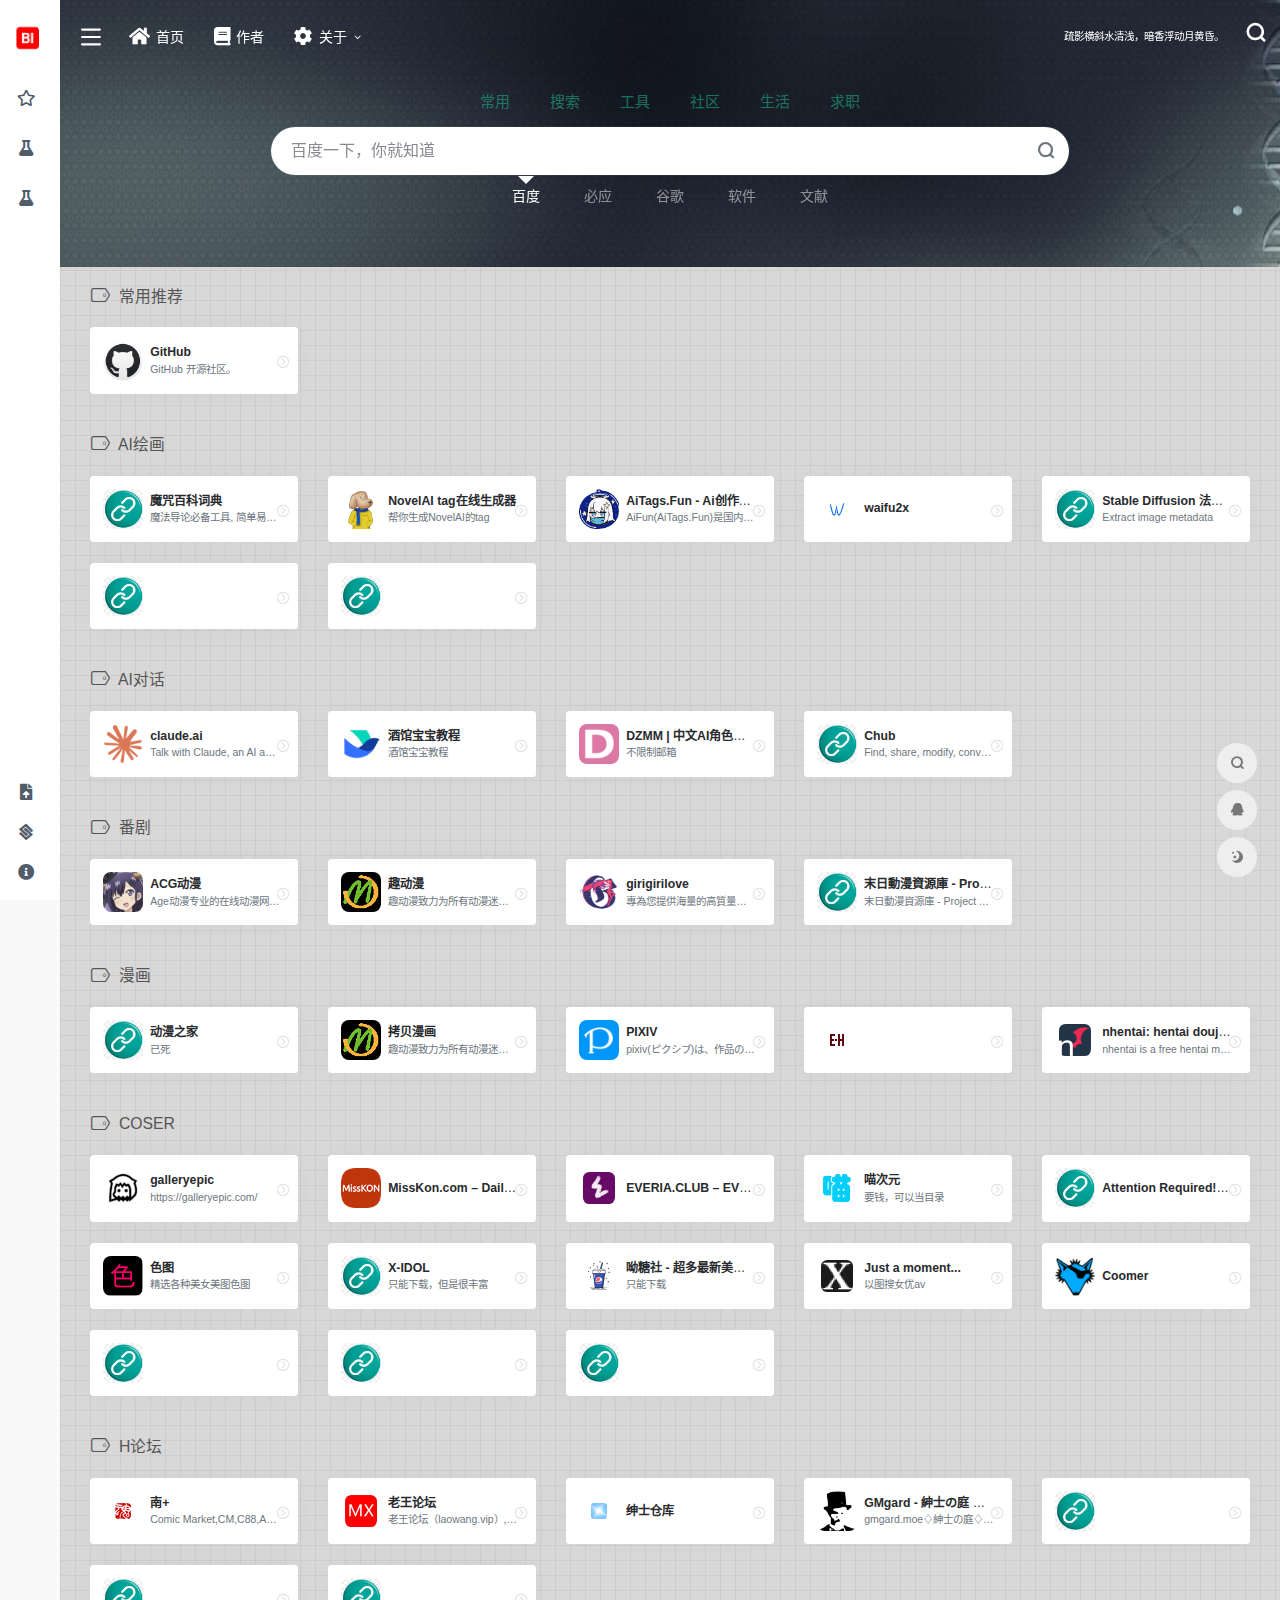
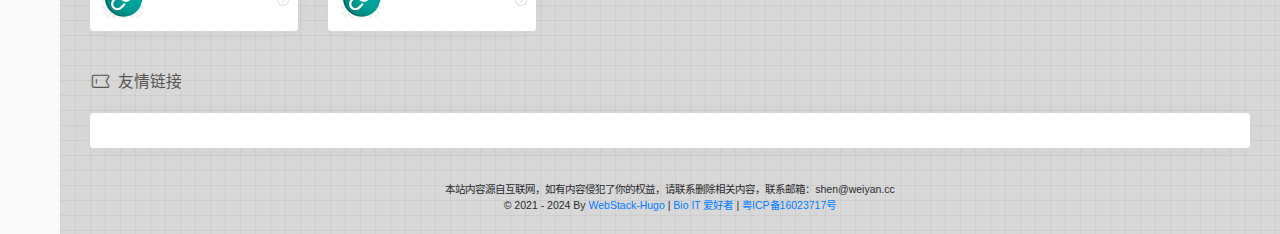
==== commit 10c7f9a6: "Update" ====
--- a/index.html
+++ b/index.html
@@ -9,26 +9,26 @@
         content="width=device-width, initial-scale=1.0, minimum-scale=1.0, maximum-scale=1.0, user-scalable=no" />
     <meta name="theme-color" content="#f9f9f9" />
     <title>WebStack-Hugo 网址导航</title>
-    <link rel="shortcut icon" href="https://bioit.top/assets/images/bi-favicon.png" />
+    <link rel="shortcut icon" href="https://exGalxe.github.io/assets/images/bi-favicon.png" />
     <meta name="keywords" content="WebStack-Hugo 网址导航" />
     
     <meta name="baidu-site-verification" content="codeva-cCAOSG8MBO" />
     
     <link rel="stylesheet" id="block-library-css"
-        href="https://bioit.top/assets/css/block-library.min-5.6.2.css" type="text/css" media="all" />
-    <link rel="stylesheet" id="iconfont-css" href="https://bioit.top/assets/css/iconfont-3.03029.1.css"
+        href="https://exGalxe.github.io/assets/css/block-library.min-5.6.2.css" type="text/css" media="all" />
+    <link rel="stylesheet" id="iconfont-css" href="https://exGalxe.github.io/assets/css/iconfont-3.03029.1.css"
         type="text/css" media="all" />
-    <link rel="stylesheet" id="bootstrap-css" href="https://bioit.top/assets/css/bootstrap.min-4.3.1.css"
+    <link rel="stylesheet" id="bootstrap-css" href="https://exGalxe.github.io/assets/css/bootstrap.min-4.3.1.css"
         type="text/css" media="all" />
-    <link rel="stylesheet" id="fancybox-css" href="https://bioit.top/assets/css/fancybox.min-3.5.7.css"
+    <link rel="stylesheet" id="fancybox-css" href="https://exGalxe.github.io/assets/css/fancybox.min-3.5.7.css"
         type="text/css" media="all" />
-    <link rel="stylesheet" id="iowen-css" href="https://bioit.top/assets/css/style-3.03029.1.css"
+    <link rel="stylesheet" id="iowen-css" href="https://exGalxe.github.io/assets/css/style-3.03029.1.css"
         type="text/css" media="all" />
-    <link rel="stylesheet" id="custom-css" href="https://bioit.top/assets/css/custom-style.css"
+    <link rel="stylesheet" id="custom-css" href="https://exGalxe.github.io/assets/css/custom-style.css"
         type="text/css" media="all" />
-    <link rel="stylesheet" id="fortawesome-css" href="https://bioit.top/assets/fontawesome-5.15.4/css/all.min.css" type="text/css" />
-    <script type="text/javascript" src="https://bioit.top/assets/js/jquery.min-3.2.1.js" id="jquery-js"></script>
-    <script type="text/javascript" src="https://bioit.top/assets/js/content-search.js"  id="content-search-js"></script>
+    <link rel="stylesheet" id="fortawesome-css" href="https://exGalxe.github.io/assets/fontawesome-5.15.4/css/all.min.css" type="text/css" />
+    <script type="text/javascript" src="https://exGalxe.github.io/assets/js/jquery.min-3.2.1.js" id="jquery-js"></script>
+    <script type="text/javascript" src="https://exGalxe.github.io/assets/js/content-search.js"  id="content-search-js"></script>
     
     <script>
         
@@ -122,15 +122,15 @@
                     
                     <div class="logo overflow-hidden">
                         <a href="" class="logo-expanded">
-                            <img src="https://bioit.top/assets/images/bi-expand-dark.png" height="40" class="logo-light"
+                            <img src="https://exGalxe.github.io/assets/images/bi-expand-dark.png" height="40" class="logo-light"
                                 alt="WebStack-Hugo 网址导航">
-                            <img src="https://bioit.top/assets/images/bi-expand-light.png" height="40" class="logo-dark d-none"
+                            <img src="https://exGalxe.github.io/assets/images/bi-expand-light.png" height="40" class="logo-dark d-none"
                                 alt="WebStack-Hugo 网址导航">
                         </a>
                         <a href="" class="logo-collapsed">
-                            <img src="https://bioit.top/assets/images/bi.png" height="40" class="logo-light"
+                            <img src="https://exGalxe.github.io/assets/images/bi.png" height="40" class="logo-light"
                                 alt="WebStack-Hugo 网址导航">
-                            <img src="https://bioit.top/assets/images/bi.png" height="40" class="logo-dark d-none"
+                            <img src="https://exGalxe.github.io/assets/images/bi.png" height="40" class="logo-dark d-none"
                                 alt="WebStack-Hugo 网址导航">
                         </a>
                     </div>
@@ -230,9 +230,9 @@
                 <div class="container-fluid p-0">
 
                     <a href="" class="navbar-brand d-md-none" title="WebStack-Hugo 网址导航">
-                        <img src="https://bioit.top/assets/images/bi.png" class="logo-light"
+                        <img src="https://exGalxe.github.io/assets/images/bi.png" class="logo-light"
                             alt="WebStack-Hugo 网址导航">
-                        <img src="https://bioit.top/assets/images/bi.png" class="logo-dark d-none"
+                        <img src="https://exGalxe.github.io/assets/images/bi.png" class="logo-dark d-none"
                             alt="WebStack-Hugo 网址导航">
                     </a>
 
@@ -732,6 +732,109 @@
                     <div class="url-body default">
 			
 			
+                            <a href="https://aitags.fun/" target="_blank" data-id="" data-url="https://aitags.fun/"
+                            class="card no-c mb-4" data-toggle="tooltip" data-placement="bottom" data-original-title="AiFun(AiTags.Fun)是国内最大的AI绘画交流网站，这里有许多令人惊艳的作品以及活跃的画师。">
+			
+                            <div class="card-body">
+                                <div class="url-content d-flex align-items-center">
+                                    <div class="url-img mr-2 d-flex align-items-center justify-content-center">
+                                        
+					    
+					    <img class="lazy" src="assets/images/logos/aitags.fun.ico" data-src="assets/images/logos/aitags.fun.ico"
+                                                onerror="javascript:this.src='assets\/images\/logos\/default.webp'" alt="
+	AiTags.Fun - Ai创作分享社区
+">
+					    
+                                        
+                                    </div>
+                                    <div class="url-info flex-fill">
+                                        <div class="text-sm overflowClip_1">
+                                            <strong>
+	AiTags.Fun - Ai创作分享社区
+</strong>
+                                        </div>
+                                        <p class="overflowClip_1 m-0 text-muted text-xs">AiFun(AiTags.Fun)是国内最大的AI绘画交流网站，这里有许多令人惊艳的作品以及活跃的画师。</p>
+                                    </div>
+                                </div>
+                            </div>
+                        </a>
+                        <a href="https://aitags.fun/" class="togo text-center text-muted is-views" data-id="689"
+                            data-toggle="tooltip" data-placement="right" title="直达" rel="nofollow">
+                            <i class="iconfont icon-goto"></i>
+                        </a>
+                    </div>
+                </div>
+                
+                <div class="url-card col-6  col-sm-6 col-md-4 col-xl-5a col-xxl-6a">
+                    <div class="url-body default">
+			
+			
+                            <a href="https://www.waifu2x.net/" target="_blank" data-id="" data-url="https://www.waifu2x.net/"
+                            class="card no-c mb-4" data-toggle="tooltip" data-placement="bottom" data-original-title="">
+			
+                            <div class="card-body">
+                                <div class="url-content d-flex align-items-center">
+                                    <div class="url-img mr-2 d-flex align-items-center justify-content-center">
+                                        
+					    
+					    <img class="lazy" src="assets/images/logos/www.waifu2x.net.ico" data-src="assets/images/logos/www.waifu2x.net.ico"
+                                                onerror="javascript:this.src='assets\/images\/logos\/default.webp'" alt="waifu2x">
+					    
+                                        
+                                    </div>
+                                    <div class="url-info flex-fill">
+                                        <div class="text-sm overflowClip_1">
+                                            <strong>waifu2x</strong>
+                                        </div>
+                                        <p class="overflowClip_1 m-0 text-muted text-xs"></p>
+                                    </div>
+                                </div>
+                            </div>
+                        </a>
+                        <a href="https://www.waifu2x.net/" class="togo text-center text-muted is-views" data-id="689"
+                            data-toggle="tooltip" data-placement="right" title="直达" rel="nofollow">
+                            <i class="iconfont icon-goto"></i>
+                        </a>
+                    </div>
+                </div>
+                
+                <div class="url-card col-6  col-sm-6 col-md-4 col-xl-5a col-xxl-6a">
+                    <div class="url-body default">
+			
+			
+                            <a href="https://spell.novelai.dev/" target="_blank" data-id="" data-url="https://spell.novelai.dev/"
+                            class="card no-c mb-4" data-toggle="tooltip" data-placement="bottom" data-original-title="Extract image metadata">
+			
+                            <div class="card-body">
+                                <div class="url-content d-flex align-items-center">
+                                    <div class="url-img mr-2 d-flex align-items-center justify-content-center">
+                                        
+					    
+					    <img class="lazy" src="assets/images/logos/spell.novelai.dev.ico" data-src="assets/images/logos/spell.novelai.dev.ico"
+                                                onerror="javascript:this.src='assets\/images\/logos\/default.webp'" alt="Stable Diffusion 法术解析">
+					    
+                                        
+                                    </div>
+                                    <div class="url-info flex-fill">
+                                        <div class="text-sm overflowClip_1">
+                                            <strong>Stable Diffusion 法术解析</strong>
+                                        </div>
+                                        <p class="overflowClip_1 m-0 text-muted text-xs">Extract image metadata</p>
+                                    </div>
+                                </div>
+                            </div>
+                        </a>
+                        <a href="https://spell.novelai.dev/" class="togo text-center text-muted is-views" data-id="689"
+                            data-toggle="tooltip" data-placement="right" title="直达" rel="nofollow">
+                            <i class="iconfont icon-goto"></i>
+                        </a>
+                    </div>
+                </div>
+                
+                <div class="url-card col-6  col-sm-6 col-md-4 col-xl-5a col-xxl-6a">
+                    <div class="url-body default">
+			
+			
                             <a href="" target="_blank" data-id="" data-url=""
                             class="card no-c mb-4" data-toggle="tooltip" data-placement="bottom" data-original-title="">
 			
@@ -880,8 +983,42 @@
                     <div class="url-body default">
 			
 			
-                            <a href="" target="_blank" data-id="" data-url=""
-                            class="card no-c mb-4" data-toggle="tooltip" data-placement="bottom" data-original-title="">
+                            <a href="https://www.dzmm.ai/" target="_blank" data-id="" data-url="https://www.dzmm.ai/"
+                            class="card no-c mb-4" data-toggle="tooltip" data-placement="bottom" data-original-title="不限制邮箱">
+			
+                            <div class="card-body">
+                                <div class="url-content d-flex align-items-center">
+                                    <div class="url-img mr-2 d-flex align-items-center justify-content-center">
+                                        
+					    
+					    <img class="lazy" src="assets/images/logos/www.dzmm.ai.ico" data-src="assets/images/logos/www.dzmm.ai.ico"
+                                                onerror="javascript:this.src='assets\/images\/logos\/default.webp'" alt="DZMM | 中文AI角色扮演平台 | 自由创作，无限可能">
+					    
+                                        
+                                    </div>
+                                    <div class="url-info flex-fill">
+                                        <div class="text-sm overflowClip_1">
+                                            <strong>DZMM | 中文AI角色扮演平台 | 自由创作，无限可能</strong>
+                                        </div>
+                                        <p class="overflowClip_1 m-0 text-muted text-xs">不限制邮箱</p>
+                                    </div>
+                                </div>
+                            </div>
+                        </a>
+                        <a href="https://www.dzmm.ai/" class="togo text-center text-muted is-views" data-id="689"
+                            data-toggle="tooltip" data-placement="right" title="直达" rel="nofollow">
+                            <i class="iconfont icon-goto"></i>
+                        </a>
+                    </div>
+                </div>
+                
+                <div class="url-card col-6  col-sm-6 col-md-4 col-xl-5a col-xxl-6a">
+                    <div class="url-body default">
+			
+			
+                            <a href="https://www.characterhub.org/" target="_blank" data-id="" data-url="https://www.characterhub.org/"
+                            class="card no-c mb-4" data-toggle="tooltip" data-placement="bottom" data-original-title="Find, share, modify, convert, and version control characters and other data for conversational large language models (LLMs).
+              Previously/AKA CharHub, CharaHub, Char Hub.">
 			
                             <div class="card-body">
                                 <div class="url-content d-flex align-items-center">
@@ -889,53 +1026,21 @@
                                         
 					    
 					    <img class="lazy" src="assets/images/logos/" data-src="assets/images/logos/"
-                                                onerror="javascript:this.src='assets\/images\/logos\/default.webp'" alt="">
-					    
-                                        
-                                    </div>
-                                    <div class="url-info flex-fill">
-                                        <div class="text-sm overflowClip_1">
-                                            <strong></strong>
-                                        </div>
-                                        <p class="overflowClip_1 m-0 text-muted text-xs"></p>
-                                    </div>
-                                </div>
-                            </div>
-                        </a>
-                        <a href="" class="togo text-center text-muted is-views" data-id="689"
-                            data-toggle="tooltip" data-placement="right" title="直达" rel="nofollow">
-                            <i class="iconfont icon-goto"></i>
-                        </a>
-                    </div>
-                </div>
-                
-                <div class="url-card col-6  col-sm-6 col-md-4 col-xl-5a col-xxl-6a">
-                    <div class="url-body default">
-			
-			
-                            <a href="" target="_blank" data-id="" data-url=""
-                            class="card no-c mb-4" data-toggle="tooltip" data-placement="bottom" data-original-title="">
-			
-                            <div class="card-body">
-                                <div class="url-content d-flex align-items-center">
-                                    <div class="url-img mr-2 d-flex align-items-center justify-content-center">
-                                        
-					    
-					    <img class="lazy" src="assets/images/logos/" data-src="assets/images/logos/"
-                                                onerror="javascript:this.src='assets\/images\/logos\/default.webp'" alt="">
-					    
-                                        
-                                    </div>
-                                    <div class="url-info flex-fill">
-                                        <div class="text-sm overflowClip_1">
-                                            <strong></strong>
-                                        </div>
-                                        <p class="overflowClip_1 m-0 text-muted text-xs"></p>
-                                    </div>
-                                </div>
-                            </div>
-                        </a>
-                        <a href="" class="togo text-center text-muted is-views" data-id="689"
+                                                onerror="javascript:this.src='assets\/images\/logos\/default.webp'" alt="Chub">
+					    
+                                        
+                                    </div>
+                                    <div class="url-info flex-fill">
+                                        <div class="text-sm overflowClip_1">
+                                            <strong>Chub</strong>
+                                        </div>
+                                        <p class="overflowClip_1 m-0 text-muted text-xs">Find, share, modify, convert, and version control characters and other data for conversational large language models (LLMs).
+              Previously/AKA CharHub, CharaHub, Char Hub.</p>
+                                    </div>
+                                </div>
+                            </div>
+                        </a>
+                        <a href="https://www.characterhub.org/" class="togo text-center text-muted is-views" data-id="689"
                             data-toggle="tooltip" data-placement="right" title="直达" rel="nofollow">
                             <i class="iconfont icon-goto"></i>
                         </a>
@@ -1061,6 +1166,39 @@
                     </div>
                 </div>
                 
+                <div class="url-card col-6  col-sm-6 col-md-4 col-xl-5a col-xxl-6a">
+                    <div class="url-body default">
+			
+			
+                            <a href="https://share.acgnx.se/" target="_blank" data-id="" data-url="https://share.acgnx.se/"
+                            class="card no-c mb-4" data-toggle="tooltip" data-placement="bottom" data-original-title="末日動漫資源庫 - Project AcgnX Torrent Asia">
+			
+                            <div class="card-body">
+                                <div class="url-content d-flex align-items-center">
+                                    <div class="url-img mr-2 d-flex align-items-center justify-content-center">
+                                        
+					    
+					    <img class="lazy" src="assets/images/logos/" data-src="assets/images/logos/"
+                                                onerror="javascript:this.src='assets\/images\/logos\/default.webp'" alt="末日動漫資源庫 - Project AcgnX Torrent Asia">
+					    
+                                        
+                                    </div>
+                                    <div class="url-info flex-fill">
+                                        <div class="text-sm overflowClip_1">
+                                            <strong>末日動漫資源庫 - Project AcgnX Torrent Asia</strong>
+                                        </div>
+                                        <p class="overflowClip_1 m-0 text-muted text-xs">末日動漫資源庫 - Project AcgnX Torrent Asia</p>
+                                    </div>
+                                </div>
+                            </div>
+                        </a>
+                        <a href="https://share.acgnx.se/" class="togo text-center text-muted is-views" data-id="689"
+                            data-toggle="tooltip" data-placement="right" title="直达" rel="nofollow">
+                            <i class="iconfont icon-goto"></i>
+                        </a>
+                    </div>
+                </div>
+                
             </div>
             <br />
             
@@ -1114,15 +1252,15 @@
                     <div class="url-body default">
 			
 			
-                            <a href="https://www.copymanga.tv/" target="_blank" data-id="" data-url="https://www.copymanga.tv/"
-                            class="card no-c mb-4" data-toggle="tooltip" data-placement="bottom" data-original-title="">
-			
-                            <div class="card-body">
-                                <div class="url-content d-flex align-items-center">
-                                    <div class="url-img mr-2 d-flex align-items-center justify-content-center">
-                                        
-					    
-					    <img class="lazy" src="assets/images/logos/" data-src="assets/images/logos/"
+                            <a href="https://www.qdm66.com/" target="_blank" data-id="" data-url="https://www.qdm66.com/"
+                            class="card no-c mb-4" data-toggle="tooltip" data-placement="bottom" data-original-title="趣动漫致力为所有动漫迷们提供最好看的动漫、最新最快的高清动画下载及全集资源，观看完全免费、无须注册、高速播放、更新及时的专业在线动漫站。">
+			
+                            <div class="card-body">
+                                <div class="url-content d-flex align-items-center">
+                                    <div class="url-img mr-2 d-flex align-items-center justify-content-center">
+                                        
+					    
+					    <img class="lazy" src="assets/images/logos/www.qdm66.com.ico" data-src="assets/images/logos/www.qdm66.com.ico"
                                                 onerror="javascript:this.src='assets\/images\/logos\/default.webp'" alt="拷贝漫画">
 					    
                                         
@@ -1131,12 +1269,12 @@
                                         <div class="text-sm overflowClip_1">
                                             <strong>拷贝漫画</strong>
                                         </div>
-                                        <p class="overflowClip_1 m-0 text-muted text-xs"></p>
-                                    </div>
-                                </div>
-                            </div>
-                        </a>
-                        <a href="https://www.copymanga.tv/" class="togo text-center text-muted is-views" data-id="689"
+                                        <p class="overflowClip_1 m-0 text-muted text-xs">趣动漫致力为所有动漫迷们提供最好看的动漫、最新最快的高清动画下载及全集资源，观看完全免费、无须注册、高速播放、更新及时的专业在线动漫站。</p>
+                                    </div>
+                                </div>
+                            </div>
+                        </a>
+                        <a href="https://www.qdm66.com/" class="togo text-center text-muted is-views" data-id="689"
                             data-toggle="tooltip" data-placement="right" title="直达" rel="nofollow">
                             <i class="iconfont icon-goto"></i>
                         </a>
@@ -1180,41 +1318,8 @@
                     <div class="url-body default">
 			
 			
-                            <a href="https://share.acgnx.se/" target="_blank" data-id="" data-url="https://share.acgnx.se/"
-                            class="card no-c mb-4" data-toggle="tooltip" data-placement="bottom" data-original-title="末日動漫資源庫 - Project AcgnX Torrent Asia">
-			
-                            <div class="card-body">
-                                <div class="url-content d-flex align-items-center">
-                                    <div class="url-img mr-2 d-flex align-items-center justify-content-center">
-                                        
-					    
-					    <img class="lazy" src="assets/images/logos/" data-src="assets/images/logos/"
-                                                onerror="javascript:this.src='assets\/images\/logos\/default.webp'" alt="末日動漫資源庫 - Project AcgnX Torrent Asia">
-					    
-                                        
-                                    </div>
-                                    <div class="url-info flex-fill">
-                                        <div class="text-sm overflowClip_1">
-                                            <strong>末日動漫資源庫 - Project AcgnX Torrent Asia</strong>
-                                        </div>
-                                        <p class="overflowClip_1 m-0 text-muted text-xs">末日動漫資源庫 - Project AcgnX Torrent Asia</p>
-                                    </div>
-                                </div>
-                            </div>
-                        </a>
-                        <a href="https://share.acgnx.se/" class="togo text-center text-muted is-views" data-id="689"
-                            data-toggle="tooltip" data-placement="right" title="直达" rel="nofollow">
-                            <i class="iconfont icon-goto"></i>
-                        </a>
-                    </div>
-                </div>
-                
-                <div class="url-card col-6  col-sm-6 col-md-4 col-xl-5a col-xxl-6a">
-                    <div class="url-body default">
-			
-			
                             <a href="http://exhentai.org" target="_blank" data-id="" data-url="http://exhentai.org"
-                            class="card no-c mb-4" data-toggle="tooltip" data-placement="bottom" data-original-title="无需多言">
+                            class="card no-c mb-4" data-toggle="tooltip" data-placement="bottom" data-original-title="">
 			
                             <div class="card-body">
                                 <div class="url-content d-flex align-items-center">
@@ -1222,15 +1327,15 @@
                                         
 					    
 					    <img class="lazy" src="assets/images/logos/exhentai.org.ico" data-src="assets/images/logos/exhentai.org.ico"
-                                                onerror="javascript:this.src='assets\/images\/logos\/default.webp'" alt="ExHentai">
-					    
-                                        
-                                    </div>
-                                    <div class="url-info flex-fill">
-                                        <div class="text-sm overflowClip_1">
-                                            <strong>ExHentai</strong>
-                                        </div>
-                                        <p class="overflowClip_1 m-0 text-muted text-xs">无需多言</p>
+                                                onerror="javascript:this.src='assets\/images\/logos\/default.webp'" alt="">
+					    
+                                        
+                                    </div>
+                                    <div class="url-info flex-fill">
+                                        <div class="text-sm overflowClip_1">
+                                            <strong></strong>
+                                        </div>
+                                        <p class="overflowClip_1 m-0 text-muted text-xs"></p>
                                     </div>
                                 </div>
                             </div>
@@ -1461,23 +1566,23 @@
 			
 			
                             <a href="https://setu.lol" target="_blank" data-id="" data-url="https://setu.lol"
-                            class="card no-c mb-4" data-toggle="tooltip" data-placement="bottom" data-original-title="">
-			
-                            <div class="card-body">
-                                <div class="url-content d-flex align-items-center">
-                                    <div class="url-img mr-2 d-flex align-items-center justify-content-center">
-                                        
-					    
-					    <img class="lazy" src="assets/images/logos/" data-src="assets/images/logos/"
-                                                onerror="javascript:this.src='assets\/images\/logos\/default.webp'" alt="">
-					    
-                                        
-                                    </div>
-                                    <div class="url-info flex-fill">
-                                        <div class="text-sm overflowClip_1">
-                                            <strong></strong>
-                                        </div>
-                                        <p class="overflowClip_1 m-0 text-muted text-xs"></p>
+                            class="card no-c mb-4" data-toggle="tooltip" data-placement="bottom" data-original-title="精选各种美女美图色图">
+			
+                            <div class="card-body">
+                                <div class="url-content d-flex align-items-center">
+                                    <div class="url-img mr-2 d-flex align-items-center justify-content-center">
+                                        
+					    
+					    <img class="lazy" src="assets/images/logos/setu.lol.ico" data-src="assets/images/logos/setu.lol.ico"
+                                                onerror="javascript:this.src='assets\/images\/logos\/default.webp'" alt="色图">
+					    
+                                        
+                                    </div>
+                                    <div class="url-info flex-fill">
+                                        <div class="text-sm overflowClip_1">
+                                            <strong>色图</strong>
+                                        </div>
+                                        <p class="overflowClip_1 m-0 text-muted text-xs">精选各种美女美图色图</p>
                                     </div>
                                 </div>
                             </div>
@@ -1494,7 +1599,7 @@
 			
 			
                             <a href="https://x-idol.net/" target="_blank" data-id="" data-url="https://x-idol.net/"
-                            class="card no-c mb-4" data-toggle="tooltip" data-placement="bottom" data-original-title="">
+                            class="card no-c mb-4" data-toggle="tooltip" data-placement="bottom" data-original-title="只能下载，但是很丰富">
 			
                             <div class="card-body">
                                 <div class="url-content d-flex align-items-center">
@@ -1510,111 +1615,115 @@
                                         <div class="text-sm overflowClip_1">
                                             <strong>X-IDOL</strong>
                                         </div>
+                                        <p class="overflowClip_1 m-0 text-muted text-xs">只能下载，但是很丰富</p>
+                                    </div>
+                                </div>
+                            </div>
+                        </a>
+                        <a href="https://x-idol.net/" class="togo text-center text-muted is-views" data-id="689"
+                            data-toggle="tooltip" data-placement="right" title="直达" rel="nofollow">
+                            <i class="iconfont icon-goto"></i>
+                        </a>
+                    </div>
+                </div>
+                
+                <div class="url-card col-6  col-sm-6 col-md-4 col-xl-5a col-xxl-6a">
+                    <div class="url-body default">
+			
+			
+                            <a href="https://www.nicesss.com/" target="_blank" data-id="" data-url="https://www.nicesss.com/"
+                            class="card no-c mb-4" data-toggle="tooltip" data-placement="bottom" data-original-title="只能下载">
+			
+                            <div class="card-body">
+                                <div class="url-content d-flex align-items-center">
+                                    <div class="url-img mr-2 d-flex align-items-center justify-content-center">
+                                        
+					    
+					    <img class="lazy" src="assets/images/logos/www.nicesss.com.ico" data-src="assets/images/logos/www.nicesss.com.ico"
+                                                onerror="javascript:this.src='assets\/images\/logos\/default.webp'" alt="呦糖社 - 超多最新美女图集，视频免费下载,欢迎光临！-呦糖社-超多最新美女图集，视频免费下载,欢迎光临！">
+					    
+                                        
+                                    </div>
+                                    <div class="url-info flex-fill">
+                                        <div class="text-sm overflowClip_1">
+                                            <strong>呦糖社 - 超多最新美女图集，视频免费下载,欢迎光临！-呦糖社-超多最新美女图集，视频免费下载,欢迎光临！</strong>
+                                        </div>
+                                        <p class="overflowClip_1 m-0 text-muted text-xs">只能下载</p>
+                                    </div>
+                                </div>
+                            </div>
+                        </a>
+                        <a href="https://www.nicesss.com/" class="togo text-center text-muted is-views" data-id="689"
+                            data-toggle="tooltip" data-placement="right" title="直达" rel="nofollow">
+                            <i class="iconfont icon-goto"></i>
+                        </a>
+                    </div>
+                </div>
+                
+                <div class="url-card col-6  col-sm-6 col-md-4 col-xl-5a col-xxl-6a">
+                    <div class="url-body default">
+			
+			
+                            <a href="https://xslist.org/zh" target="_blank" data-id="" data-url="https://xslist.org/zh"
+                            class="card no-c mb-4" data-toggle="tooltip" data-placement="bottom" data-original-title="以图搜女优av">
+			
+                            <div class="card-body">
+                                <div class="url-content d-flex align-items-center">
+                                    <div class="url-img mr-2 d-flex align-items-center justify-content-center">
+                                        
+					    
+					    <img class="lazy" src="assets/images/logos/xslist.org.ico" data-src="assets/images/logos/xslist.org.ico"
+                                                onerror="javascript:this.src='assets\/images\/logos\/default.webp'" alt="Just a moment...">
+					    
+                                        
+                                    </div>
+                                    <div class="url-info flex-fill">
+                                        <div class="text-sm overflowClip_1">
+                                            <strong>Just a moment...</strong>
+                                        </div>
+                                        <p class="overflowClip_1 m-0 text-muted text-xs">以图搜女优av</p>
+                                    </div>
+                                </div>
+                            </div>
+                        </a>
+                        <a href="https://xslist.org/zh" class="togo text-center text-muted is-views" data-id="689"
+                            data-toggle="tooltip" data-placement="right" title="直达" rel="nofollow">
+                            <i class="iconfont icon-goto"></i>
+                        </a>
+                    </div>
+                </div>
+                
+                <div class="url-card col-6  col-sm-6 col-md-4 col-xl-5a col-xxl-6a">
+                    <div class="url-body default">
+			
+			
+                            <a href="https://coomer.su/" target="_blank" data-id="" data-url="https://coomer.su/"
+                            class="card no-c mb-4" data-toggle="tooltip" data-placement="bottom" data-original-title="">
+			
+                            <div class="card-body">
+                                <div class="url-content d-flex align-items-center">
+                                    <div class="url-img mr-2 d-flex align-items-center justify-content-center">
+                                        
+					    
+					    <img class="lazy" src="assets/images/logos/coomer.su.ico" data-src="assets/images/logos/coomer.su.ico"
+                                                onerror="javascript:this.src='assets\/images\/logos\/default.webp'" alt="
+        Coomer
+      ">
+					    
+                                        
+                                    </div>
+                                    <div class="url-info flex-fill">
+                                        <div class="text-sm overflowClip_1">
+                                            <strong>
+        Coomer
+      </strong>
+                                        </div>
                                         <p class="overflowClip_1 m-0 text-muted text-xs"></p>
                                     </div>
                                 </div>
                             </div>
                         </a>
-                        <a href="https://x-idol.net/" class="togo text-center text-muted is-views" data-id="689"
-                            data-toggle="tooltip" data-placement="right" title="直达" rel="nofollow">
-                            <i class="iconfont icon-goto"></i>
-                        </a>
-                    </div>
-                </div>
-                
-                <div class="url-card col-6  col-sm-6 col-md-4 col-xl-5a col-xxl-6a">
-                    <div class="url-body default">
-			
-			
-                            <a href="" target="_blank" data-id="" data-url=""
-                            class="card no-c mb-4" data-toggle="tooltip" data-placement="bottom" data-original-title="">
-			
-                            <div class="card-body">
-                                <div class="url-content d-flex align-items-center">
-                                    <div class="url-img mr-2 d-flex align-items-center justify-content-center">
-                                        
-					    
-					    <img class="lazy" src="assets/images/logos/" data-src="assets/images/logos/"
-                                                onerror="javascript:this.src='assets\/images\/logos\/default.webp'" alt="">
-					    
-                                        
-                                    </div>
-                                    <div class="url-info flex-fill">
-                                        <div class="text-sm overflowClip_1">
-                                            <strong></strong>
-                                        </div>
-                                        <p class="overflowClip_1 m-0 text-muted text-xs"></p>
-                                    </div>
-                                </div>
-                            </div>
-                        </a>
-                        <a href="" class="togo text-center text-muted is-views" data-id="689"
-                            data-toggle="tooltip" data-placement="right" title="直达" rel="nofollow">
-                            <i class="iconfont icon-goto"></i>
-                        </a>
-                    </div>
-                </div>
-                
-                <div class="url-card col-6  col-sm-6 col-md-4 col-xl-5a col-xxl-6a">
-                    <div class="url-body default">
-			
-			
-                            <a href="" target="_blank" data-id="" data-url=""
-                            class="card no-c mb-4" data-toggle="tooltip" data-placement="bottom" data-original-title="">
-			
-                            <div class="card-body">
-                                <div class="url-content d-flex align-items-center">
-                                    <div class="url-img mr-2 d-flex align-items-center justify-content-center">
-                                        
-					    
-					    <img class="lazy" src="assets/images/logos/" data-src="assets/images/logos/"
-                                                onerror="javascript:this.src='assets\/images\/logos\/default.webp'" alt="">
-					    
-                                        
-                                    </div>
-                                    <div class="url-info flex-fill">
-                                        <div class="text-sm overflowClip_1">
-                                            <strong></strong>
-                                        </div>
-                                        <p class="overflowClip_1 m-0 text-muted text-xs"></p>
-                                    </div>
-                                </div>
-                            </div>
-                        </a>
-                        <a href="" class="togo text-center text-muted is-views" data-id="689"
-                            data-toggle="tooltip" data-placement="right" title="直达" rel="nofollow">
-                            <i class="iconfont icon-goto"></i>
-                        </a>
-                    </div>
-                </div>
-                
-                <div class="url-card col-6  col-sm-6 col-md-4 col-xl-5a col-xxl-6a">
-                    <div class="url-body default">
-			
-			
-                            <a href="" target="_blank" data-id="" data-url=""
-                            class="card no-c mb-4" data-toggle="tooltip" data-placement="bottom" data-original-title="">
-			
-                            <div class="card-body">
-                                <div class="url-content d-flex align-items-center">
-                                    <div class="url-img mr-2 d-flex align-items-center justify-content-center">
-                                        
-					    
-					    <img class="lazy" src="assets/images/logos/" data-src="assets/images/logos/"
-                                                onerror="javascript:this.src='assets\/images\/logos\/default.webp'" alt="">
-					    
-                                        
-                                    </div>
-                                    <div class="url-info flex-fill">
-                                        <div class="text-sm overflowClip_1">
-                                            <strong></strong>
-                                        </div>
-                                        <p class="overflowClip_1 m-0 text-muted text-xs"></p>
-                                    </div>
-                                </div>
-                            </div>
-                        </a>
-                        <a href="" class="togo text-center text-muted is-views" data-id="689"
+                        <a href="https://coomer.su/" class="togo text-center text-muted is-views" data-id="689"
                             data-toggle="tooltip" data-placement="right" title="直达" rel="nofollow">
                             <i class="iconfont icon-goto"></i>
                         </a>
@@ -1814,7 +1923,7 @@
                                     <div class="url-img mr-2 d-flex align-items-center justify-content-center">
                                         
 					    
-					    <img class="lazy" src="assets/images/logos/" data-src="assets/images/logos/"
+					    <img class="lazy" src="assets/images/logos/cangku.moe.ico" data-src="assets/images/logos/cangku.moe.ico"
                                                 onerror="javascript:this.src='assets\/images\/logos\/default.webp'" alt="绅士仓库">
 					    
                                         
@@ -2170,21 +2279,21 @@
 </div>
 
 
-<script type='text/javascript' src='https://bioit.top/assets/js/jquery.ui.touch-punch.min-0.2.2.js' id='jqueryui-touch-js'></script>
-<script type='text/javascript' src='https://bioit.top/assets/js/clipboard.min-5.6.2.js' id='clipboard-js'></script>
-<script type='text/javascript' src='https://bioit.top/assets/js/tooltip-extend.js' id='iplaycode-nav-js'></script>
+<script type='text/javascript' src='https://exGalxe.github.io/assets/js/jquery.ui.touch-punch.min-0.2.2.js' id='jqueryui-touch-js'></script>
+<script type='text/javascript' src='https://exGalxe.github.io/assets/js/clipboard.min-5.6.2.js' id='clipboard-js'></script>
+<script type='text/javascript' src='https://exGalxe.github.io/assets/js/tooltip-extend.js' id='iplaycode-nav-js'></script>
 <script type='text/javascript' id='popper-js-extra'>
  
 var theme = {"ajaxurl":"","addico":"https:\/\/nav.baidu.cn\/wp-content\/themes\/onenav\/images\/add.png","order":"asc","formpostion":"top","defaultclass":"io-grey-mode","isCustomize":"1","icourl":"","icopng":".png","urlformat":"1","customizemax":"10","newWindow":"0","lazyload":"1","minNav":"1","loading":"1","hotWords":"baidu","classColumns":" col-sm-6 col-md-4 col-xl-5a col-xxl-6a ","apikey":"TWpBeU1UVTNOekk1TWpVMEIvZ1M2bFVIQllUMmxsV1dZelkxQTVPVzB3UW04eldGQmxhM3BNWW14bVNtWk4="};
  
 </script>
-<script type='text/javascript' src='https://bioit.top/assets/js/popper.min.js' id='popper-js'></script>
-<script type='text/javascript' src='https://bioit.top/assets/js/bootstrap.min-4.3.1.js' id='bootstrap-js'></script>
-<script type='text/javascript' src='https://bioit.top/assets/js/theia-sticky-sidebar-1.5.0.js' id='sidebar-js'></script>
-<script type='text/javascript' src='https://bioit.top/assets/js/lazyload.min-12.4.0.js' id='lazyload-js'></script>
-<script type='text/javascript' src='https://bioit.top/assets/js/fancybox.min-3.5.7.js' id='lightbox-js-js'></script>
-
-<script type='text/javascript' src='https://bioit.top/assets/js/app-mini.js' id='appmini-js'></script>
+<script type='text/javascript' src='https://exGalxe.github.io/assets/js/popper.min.js' id='popper-js'></script>
+<script type='text/javascript' src='https://exGalxe.github.io/assets/js/bootstrap.min-4.3.1.js' id='bootstrap-js'></script>
+<script type='text/javascript' src='https://exGalxe.github.io/assets/js/theia-sticky-sidebar-1.5.0.js' id='sidebar-js'></script>
+<script type='text/javascript' src='https://exGalxe.github.io/assets/js/lazyload.min-12.4.0.js' id='lazyload-js'></script>
+<script type='text/javascript' src='https://exGalxe.github.io/assets/js/fancybox.min-3.5.7.js' id='lightbox-js-js'></script>
+
+<script type='text/javascript' src='https://exGalxe.github.io/assets/js/app-mini.js' id='appmini-js'></script>
 
 <script type="text/javascript">
     $(document).ready(function(){
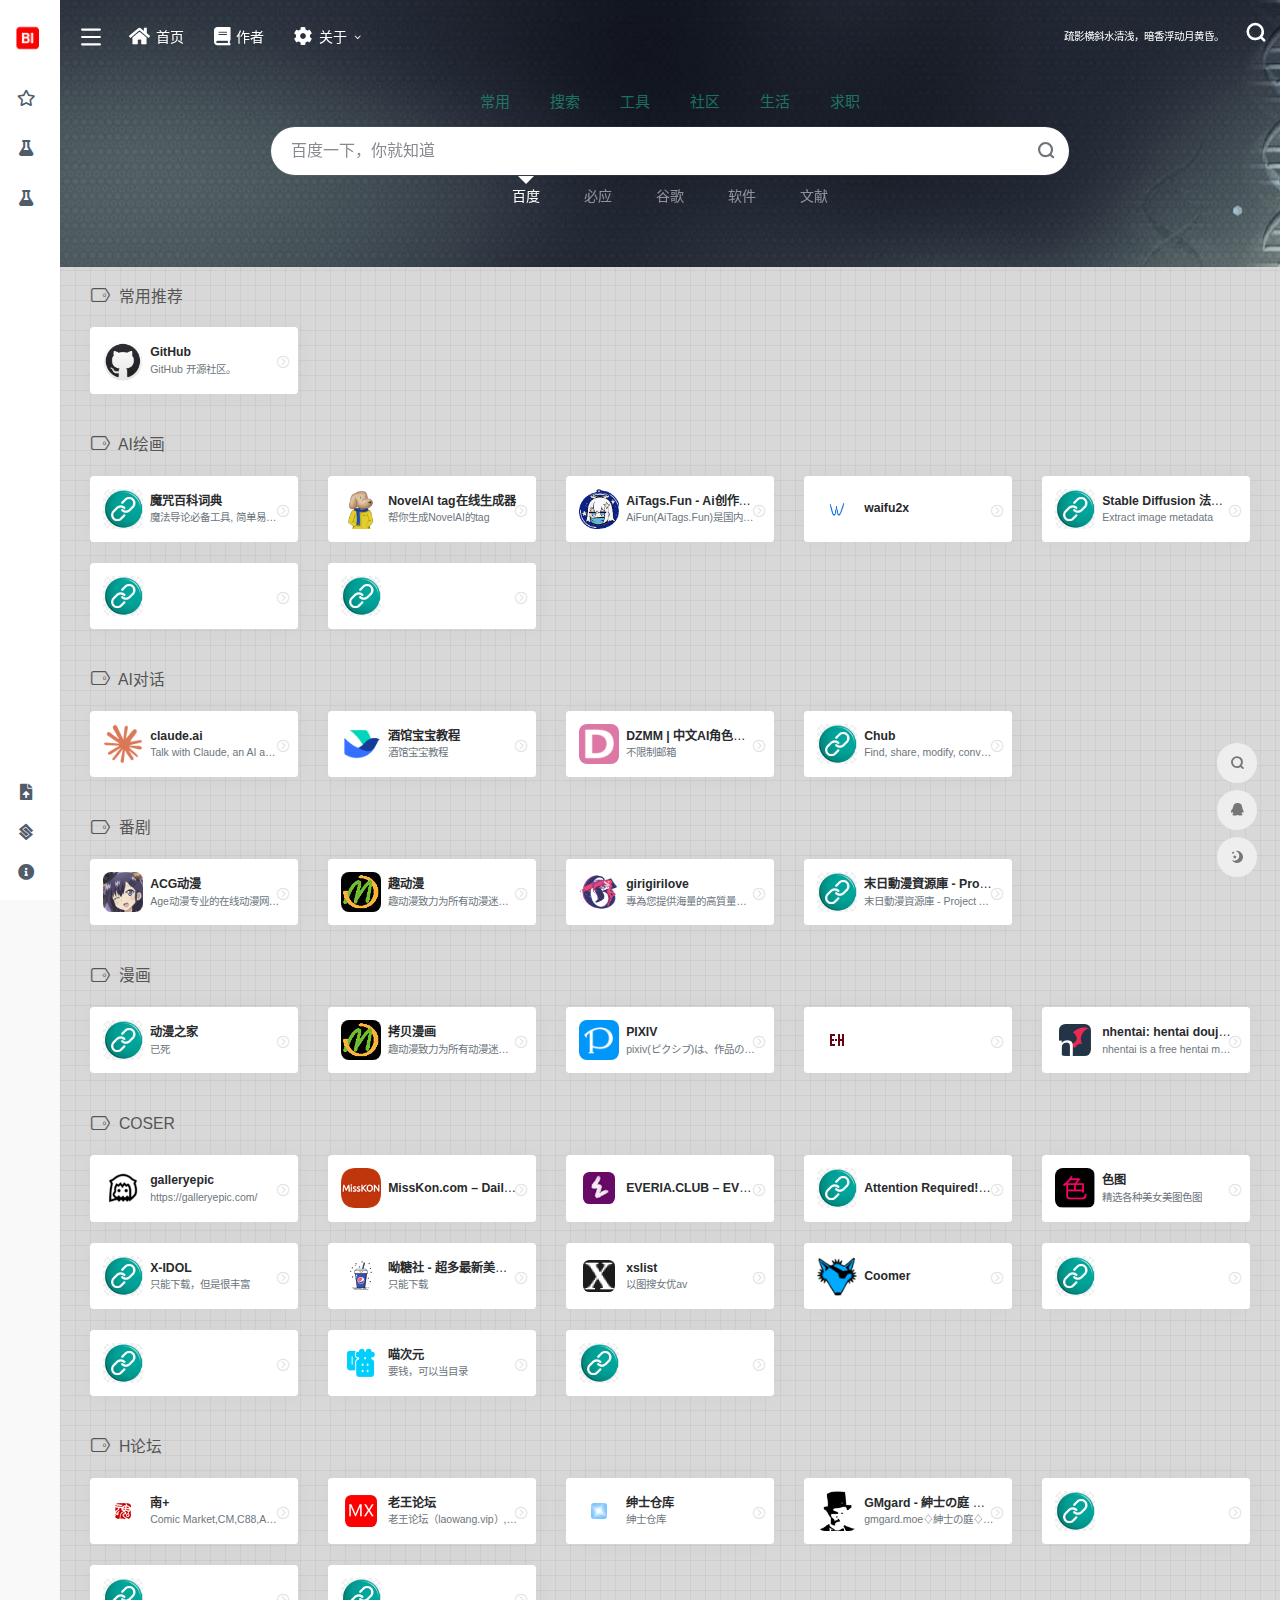
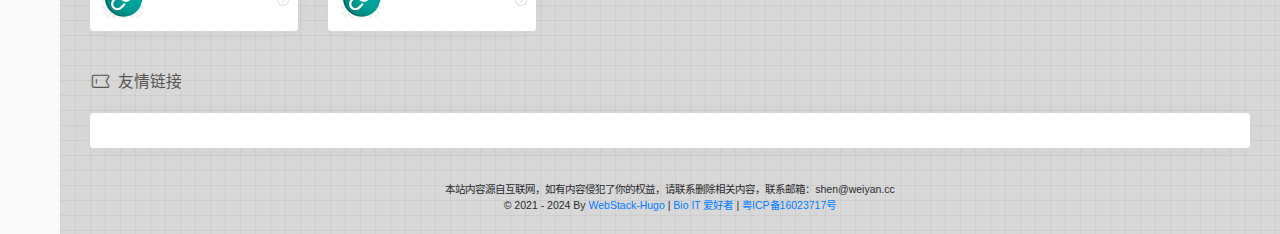
==== commit b582516c: "2024-10-09 21:35:11" ====
--- a/index.html
+++ b/index.html
@@ -1499,39 +1499,6 @@
                     <div class="url-body default">
 			
 			
-                            <a href="https://miaociyuan.top/" target="_blank" data-id="" data-url="https://miaociyuan.top/"
-                            class="card no-c mb-4" data-toggle="tooltip" data-placement="bottom" data-original-title="要钱，可以当目录">
-			
-                            <div class="card-body">
-                                <div class="url-content d-flex align-items-center">
-                                    <div class="url-img mr-2 d-flex align-items-center justify-content-center">
-                                        
-					    
-					    <img class="lazy" src="assets/images/logos/miaociyuan.top.ico" data-src="assets/images/logos/miaociyuan.top.ico"
-                                                onerror="javascript:this.src='assets\/images\/logos\/default.webp'" alt="喵次元">
-					    
-                                        
-                                    </div>
-                                    <div class="url-info flex-fill">
-                                        <div class="text-sm overflowClip_1">
-                                            <strong>喵次元</strong>
-                                        </div>
-                                        <p class="overflowClip_1 m-0 text-muted text-xs">要钱，可以当目录</p>
-                                    </div>
-                                </div>
-                            </div>
-                        </a>
-                        <a href="https://miaociyuan.top/" class="togo text-center text-muted is-views" data-id="689"
-                            data-toggle="tooltip" data-placement="right" title="直达" rel="nofollow">
-                            <i class="iconfont icon-goto"></i>
-                        </a>
-                    </div>
-                </div>
-                
-                <div class="url-card col-6  col-sm-6 col-md-4 col-xl-5a col-xxl-6a">
-                    <div class="url-body default">
-			
-			
                             <a href="https://buondua.com/" target="_blank" data-id="" data-url="https://buondua.com/"
                             class="card no-c mb-4" data-toggle="tooltip" data-placement="bottom" data-original-title="">
 			
@@ -1673,13 +1640,13 @@
                                         
 					    
 					    <img class="lazy" src="assets/images/logos/xslist.org.ico" data-src="assets/images/logos/xslist.org.ico"
-                                                onerror="javascript:this.src='assets\/images\/logos\/default.webp'" alt="Just a moment...">
-					    
-                                        
-                                    </div>
-                                    <div class="url-info flex-fill">
-                                        <div class="text-sm overflowClip_1">
-                                            <strong>Just a moment...</strong>
+                                                onerror="javascript:this.src='assets\/images\/logos\/default.webp'" alt="xslist">
+					    
+                                        
+                                    </div>
+                                    <div class="url-info flex-fill">
+                                        <div class="text-sm overflowClip_1">
+                                            <strong>xslist</strong>
                                         </div>
                                         <p class="overflowClip_1 m-0 text-muted text-xs">以图搜女优av</p>
                                     </div>
@@ -1790,6 +1757,39 @@
                             </div>
                         </a>
                         <a href="" class="togo text-center text-muted is-views" data-id="689"
+                            data-toggle="tooltip" data-placement="right" title="直达" rel="nofollow">
+                            <i class="iconfont icon-goto"></i>
+                        </a>
+                    </div>
+                </div>
+                
+                <div class="url-card col-6  col-sm-6 col-md-4 col-xl-5a col-xxl-6a">
+                    <div class="url-body default">
+			
+			
+                            <a href="https://miaociyuan.top/" target="_blank" data-id="" data-url="https://miaociyuan.top/"
+                            class="card no-c mb-4" data-toggle="tooltip" data-placement="bottom" data-original-title="要钱，可以当目录">
+			
+                            <div class="card-body">
+                                <div class="url-content d-flex align-items-center">
+                                    <div class="url-img mr-2 d-flex align-items-center justify-content-center">
+                                        
+					    
+					    <img class="lazy" src="assets/images/logos/miaociyuan.top.ico" data-src="assets/images/logos/miaociyuan.top.ico"
+                                                onerror="javascript:this.src='assets\/images\/logos\/default.webp'" alt="喵次元">
+					    
+                                        
+                                    </div>
+                                    <div class="url-info flex-fill">
+                                        <div class="text-sm overflowClip_1">
+                                            <strong>喵次元</strong>
+                                        </div>
+                                        <p class="overflowClip_1 m-0 text-muted text-xs">要钱，可以当目录</p>
+                                    </div>
+                                </div>
+                            </div>
+                        </a>
+                        <a href="https://miaociyuan.top/" class="togo text-center text-muted is-views" data-id="689"
                             data-toggle="tooltip" data-placement="right" title="直达" rel="nofollow">
                             <i class="iconfont icon-goto"></i>
                         </a>
@@ -1916,7 +1916,7 @@
 			
 			
                             <a href="https://cangku.moe/" target="_blank" data-id="" data-url="https://cangku.moe/"
-                            class="card no-c mb-4" data-toggle="tooltip" data-placement="bottom" data-original-title="">
+                            class="card no-c mb-4" data-toggle="tooltip" data-placement="bottom" data-original-title="绅士仓库">
 			
                             <div class="card-body">
                                 <div class="url-content d-flex align-items-center">
@@ -1932,7 +1932,7 @@
                                         <div class="text-sm overflowClip_1">
                                             <strong>绅士仓库</strong>
                                         </div>
-                                        <p class="overflowClip_1 m-0 text-muted text-xs"></p>
+                                        <p class="overflowClip_1 m-0 text-muted text-xs">绅士仓库</p>
                                     </div>
                                 </div>
                             </div>
